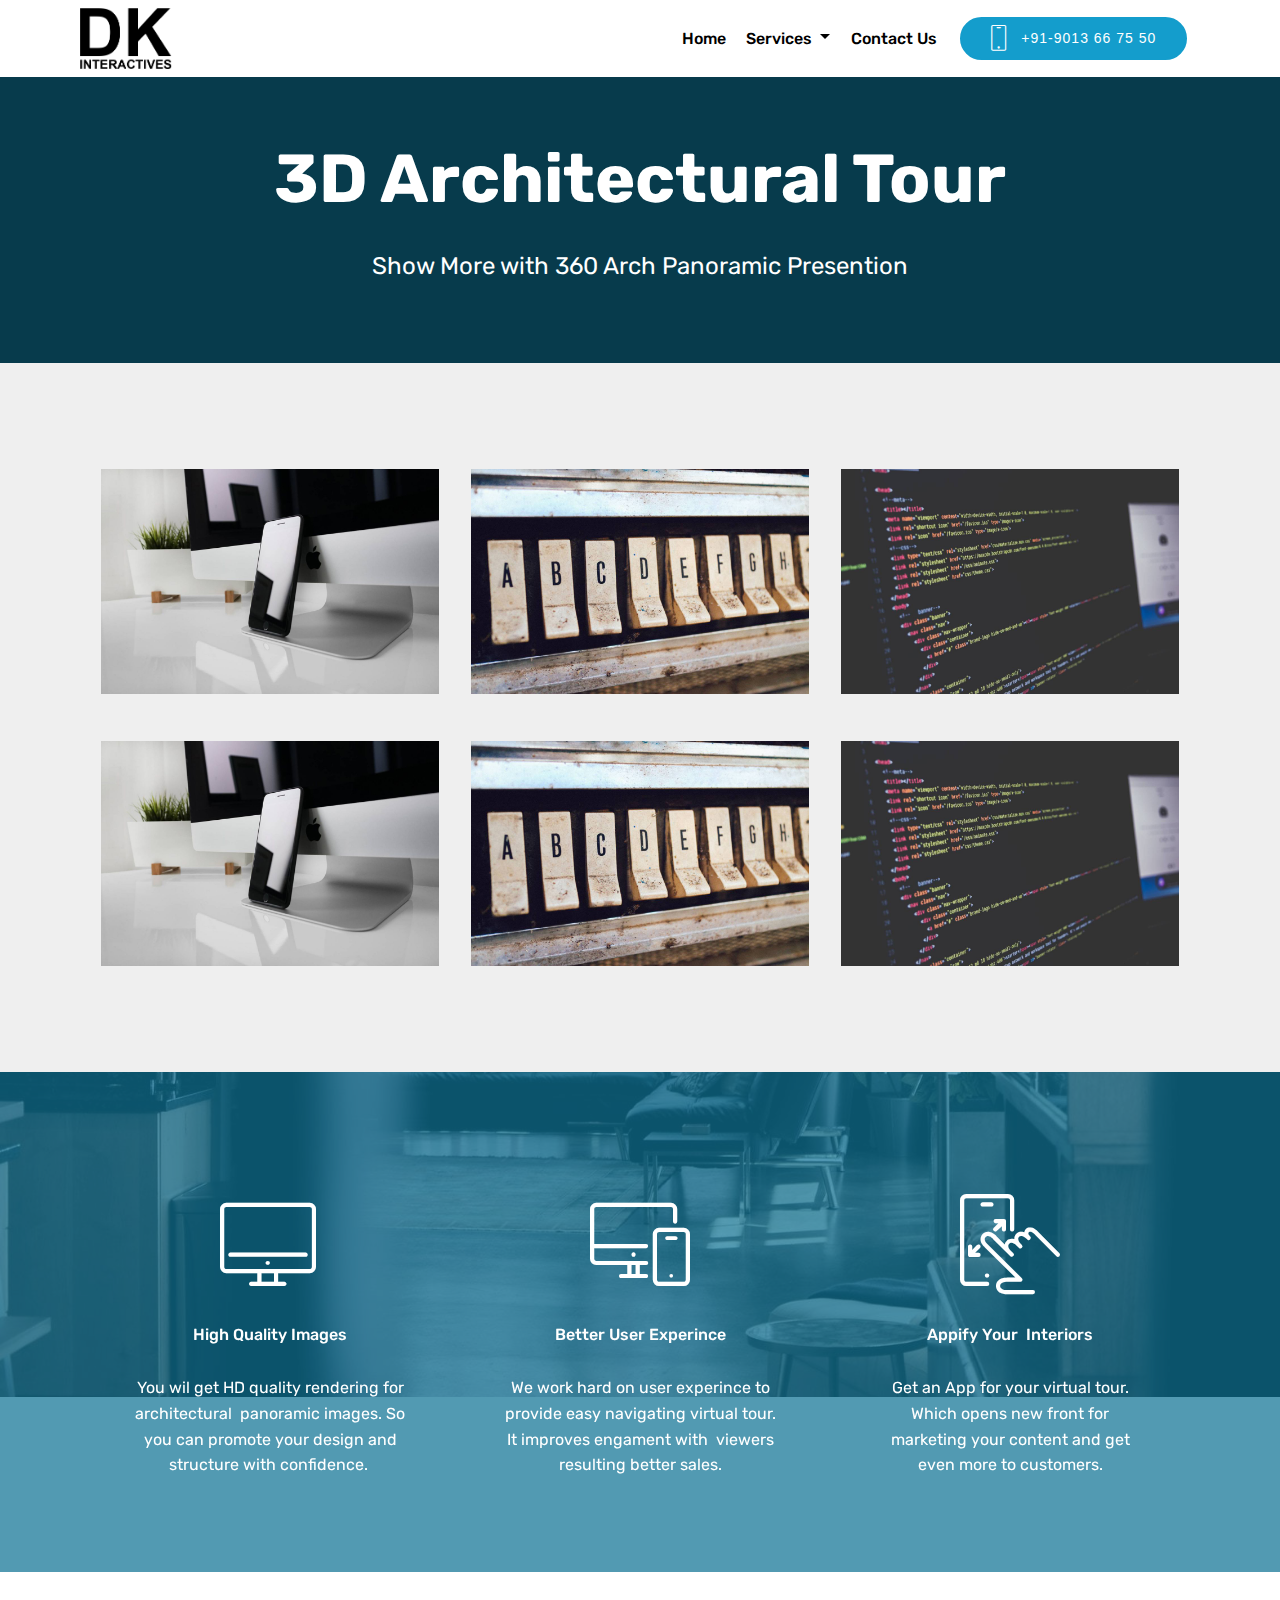
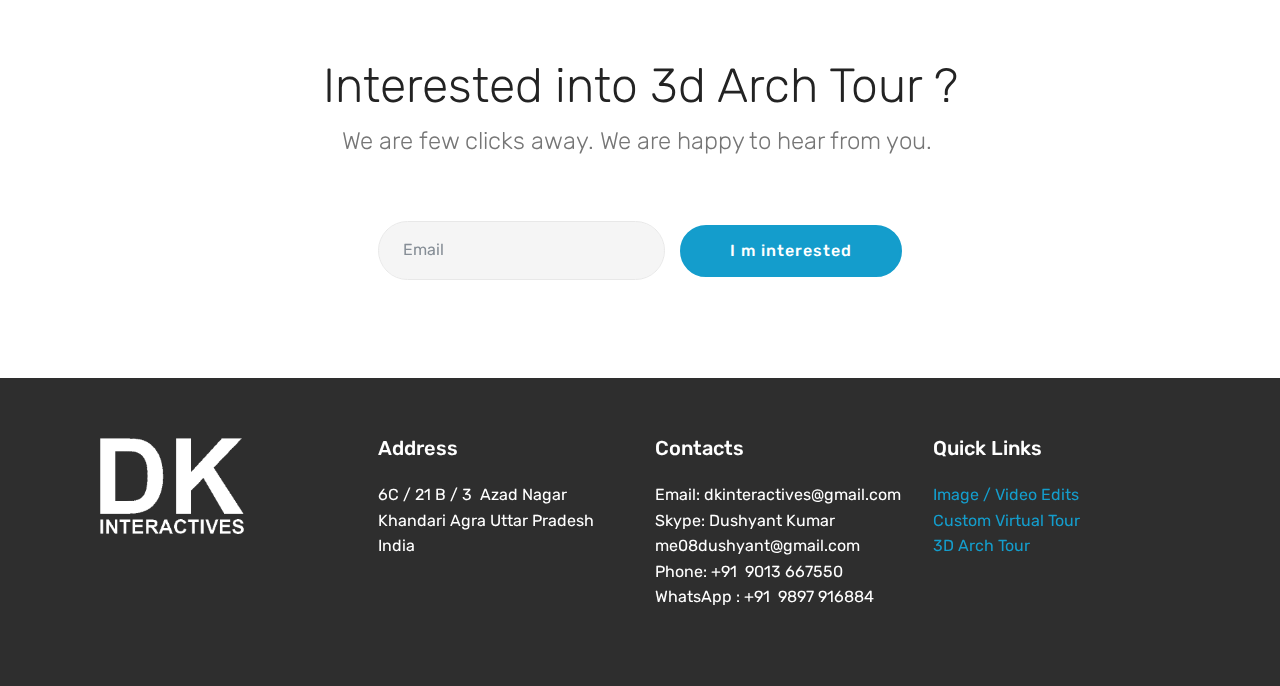
==== page1.html @ ec7614f8 "404" ====
<!DOCTYPE html>
<html >
<head>
  <!-- Site made with Mobirise Website Builder v4.5.1, https://mobirise.com -->
  <meta charset="UTF-8">
  <meta http-equiv="X-UA-Compatible" content="IE=edge">
  <meta name="generator" content="Mobirise v4.5.1, mobirise.com">
  <meta name="viewport" content="width=device-width, initial-scale=1, minimum-scale=1">
  <meta name="description" content="Web Builder Description">
  <title>3d Virtual Tour</title>
  <link rel="stylesheet" href="assets/web/assets/mobirise-icons/mobirise-icons.css">
  <link rel="stylesheet" href="assets/tether/tether.min.css">
  <link rel="stylesheet" href="assets/bootstrap/css/bootstrap.min.css">
  <link rel="stylesheet" href="assets/bootstrap/css/bootstrap-grid.min.css">
  <link rel="stylesheet" href="assets/bootstrap/css/bootstrap-reboot.min.css">
  <link rel="stylesheet" href="assets/socicon/css/styles.css">
  <link rel="stylesheet" href="assets/dropdown/css/style.css">
  <link rel="stylesheet" href="assets/theme/css/style.css">
  <link rel="stylesheet" href="assets/mobirise/css/mbr-additional.css" type="text/css">
  
  
  
</head>
<body>

<!-- Google Analytics -->
<!-- Global site tag (gtag.js) - Google Analytics -->
<script async src="https://www.googletagmanager.com/gtag/js?id=UA-110064697-1"></script>
<script>
  window.dataLayer = window.dataLayer || [];
  function gtag(){dataLayer.push(arguments);}
  gtag('js', new Date());

  gtag('config', 'UA-110064697-1');
</script>

<!-- /Google Analytics -->


<section class="menu cid-qphpADoHOb" once="menu" id="menu2-1a" data-rv-view="748">
    
    

    <nav class="navbar navbar-dropdown align-items-center navbar-fixed-top navbar-toggleable-sm">
        <button class="navbar-toggler navbar-toggler-right" type="button" data-toggle="collapse" data-target="#navbarSupportedContent" aria-controls="navbarSupportedContent" aria-expanded="false" aria-label="Toggle navigation">
            <div class="hamburger">
                <span></span>
                <span></span>
                <span></span>
                <span></span>
            </div>
        </button>
        <div class="menu-logo">
            <div class="navbar-brand">
                <span class="navbar-logo">
                    <a href="http://dkinteractives.com">
                        <img src="assets/images/dk-logo-430x284.png" alt="Mobirise" title="" media-simple="true">
                    </a>
                </span>
                
            </div>
        </div>
        <div class="collapse navbar-collapse" id="navbarSupportedContent">
            <ul class="navbar-nav nav-dropdown display-4" data-app-modern-menu="true"><li class="nav-item dropdown">
                    <a class="nav-link link text-black" href="index.html#header2-d" aria-expanded="false">
                        Home</a>
                </li><li class="nav-item dropdown open"><a class="nav-link link text-black dropdown-toggle" href="index.html#content4-g" aria-expanded="true" data-toggle="dropdown-submenu">
                        Services
                    </a><div class="dropdown-menu"><a class="text-black dropdown-item" href="page2.html" aria-expanded="true">Image/ Video Edits</a><a class="text-black dropdown-item" href="page3.html" aria-expanded="true">360 Custom Tour</a><a class="text-black dropdown-item" href="page1.html" aria-expanded="false">3d Arch Tour</a></div></li>
                <li class="nav-item">
                    <a class="nav-link link text-black" href="index.html#form1-k">
                        Contact Us</a>
                </li></ul>
            <div class="navbar-buttons mbr-section-btn">
                <a class="btn btn-sm btn-primary" href="tel:+1-234-567-8901">
                    <span class="btn-icon mbri-mobile mbr-iconfont mbr-iconfont-btn">
                    </span>
                    +91-9013 66 75 50&nbsp;</a>
            </div>
        </div>
    </nav>
</section>

<section class="engine"><a href="https://mobirise.co/e">web page building software</a></section><section class="cid-qCwxEeZ6vo" id="header2-1b" data-rv-view="750">

    

    

    <div class="container align-center">
        <div class="row justify-content-md-center">
            <div class="mbr-white col-md-10">
                
                <h3 class="mbr-section-subtitle align-center mbr-light pb-3 mbr-fonts-style display-1"><strong>3D Architectural Tour</strong></h3>
                <p class="mbr-text pb-3 mbr-fonts-style display-5">Show More with 360 Arch Panoramic Presention</p>
                
            </div>
        </div>
    </div>
    
</section>

<section class="features3 cid-qCwzfMl7Qp" id="features3-1d" data-rv-view="753">

    

    
    <div class="container">
        <div class="media-container-row">
            <div class="card p-3 col-12 col-md-6 col-lg-4">
                <div class="card-wrapper">
                    <div class="card-img">
                        <a href="http://dkinteractives.com/tour1.html" target="_blank"><img src="assets/images/01.jpg" alt="Mobirise" title="" media-simple="true"></a>
                    </div>
                    <div class="card-box">
                        
                        
                    </div>
                    
                </div>
            </div>

            <div class="card p-3 col-12 col-md-6 col-lg-4">
                <div class="card-wrapper">
                    <div class="card-img">
                        <a href="http://dkinteractives.com/tour2.html" target="_blank"><img src="assets/images/02.jpg" alt="Mobirise" title="" media-simple="true"></a>
                    </div>
                    <div class="card-box">
                        
                        
                    </div>
                    
                </div>
            </div>

            <div class="card p-3 col-12 col-md-6 col-lg-4">
                <div class="card-wrapper">
                    <div class="card-img">
                        <a href="http://dkinteractives.com/tour3.html" target="_blank"><img src="assets/images/0327.jpg" alt="Mobirise" title="" media-simple="true"></a>
                    </div>
                    <div class="card-box">
                        
                        
                    </div>
                    
                </div>
            </div>

            
        </div>
    </div>
</section>

<section class="features3 cid-qCwztkRS4r" id="features3-1f" data-rv-view="756">

    

    
    <div class="container">
        <div class="media-container-row">
            <div class="card p-3 col-12 col-md-6 col-lg-4">
                <div class="card-wrapper">
                    <div class="card-img">
                        <a href="http://dkinteractives.com/tour4.html" target="_blank"><img src="assets/images/01.jpg" alt="Mobirise" title="" media-simple="true"></a>
                    </div>
                    <div class="card-box">
                        
                        
                    </div>
                    
                </div>
            </div>

            <div class="card p-3 col-12 col-md-6 col-lg-4">
                <div class="card-wrapper">
                    <div class="card-img">
                        <a href="http://dkinteractives.com/tour5.html" target="_blank"><img src="assets/images/02.jpg" alt="Mobirise" title="" media-simple="true"></a>
                    </div>
                    <div class="card-box">
                        
                        
                    </div>
                    
                </div>
            </div>

            <div class="card p-3 col-12 col-md-6 col-lg-4">
                <div class="card-wrapper">
                    <div class="card-img">
                        <a href="http://dkinteractives.com/tour6.html" target="_blank"><img src="assets/images/0327.jpg" alt="Mobirise" title="" media-simple="true"></a>
                    </div>
                    <div class="card-box">
                        
                        
                    </div>
                    
                </div>
            </div>

            
        </div>
    </div>
</section>

<section class="features8 cid-qCwzFYrYUI mbr-parallax-background" id="features8-1g" data-rv-view="759">

    

    <div class="mbr-overlay" style="opacity: 0.7; background-color: rgb(15, 118, 153);">
    </div>

    <div class="container">
        <div class="media-container-row">

            <div class="card  col-12 col-md-6 col-lg-4">
                <div class="card-img">
                    <span class="mbri-desktop mbr-iconfont" media-simple="true"></span>
                </div>
                <div class="card-box align-center">
                    <h4 class="card-title mbr-fonts-style display-7">High Quality Images</h4>
                    <p class="mbr-text mbr-fonts-style display-7">You wil get HD quality rendering for architectural &nbsp;panoramic images. So you can promote your design and structure with confidence.&nbsp;</p>
                    
                </div>
            </div>

            <div class="card  col-12 col-md-6 col-lg-4">
                <div class="card-img">
                    <span class="mbr-iconfont mbri-responsive" media-simple="true"></span>
                </div>
                <div class="card-box align-center">
                    <h4 class="card-title mbr-fonts-style display-7">Better User Experince</h4>
                    <p class="mbr-text mbr-fonts-style display-7">We work hard on user experince to provide easy navigating virtual tour. It improves engament with &nbsp;viewers resulting better sales.</p>
                    
                </div>
            </div>

            <div class="card  col-12 col-md-6 col-lg-4">
                <div class="card-img">
                    <span class="mbr-iconfont mbri-touch-swipe" media-simple="true"></span>
                </div>
                <div class="card-box align-center">
                    <h4 class="card-title mbr-fonts-style display-7">Appify Your &nbsp;Interiors</h4>
                    <p class="mbr-text mbr-fonts-style display-7">Get an App for your virtual tour. Which opens new front for marketing your content and get even more to customers.</p>
                    
                </div>
            </div>

            
        </div>
    </div>
</section>

<section class="mbr-section form3 cid-qCwGDGZtNl" id="form3-1l" data-rv-view="762">

    

    

    <div class="container">
        <div class="row justify-content-center">
            <div class="title col-12 col-lg-8">
                <h2 class="align-center pb-2 mbr-fonts-style display-2">Interested into 3d Arch Tour ?</h2>
                <h3 class="mbr-section-subtitle align-center pb-5 mbr-light mbr-fonts-style display-5">We are few clicks away. We are happy to hear from you.&nbsp;</h3>
            </div>
        </div>

        <div class="row py-2 justify-content-center">
            <div class="col-12 col-lg-6  col-md-8 " data-form-type="formoid">
                <div data-form-alert="" hidden="">Thanks for filling out the form!</div>
                <form class="mbr-form" action="https://mobirise.com/" method="post" data-form-title="Mobirise Form"><input type="hidden" data-form-email="true" value="WAizHjSKIYymkQJTTNSaVn0gnOujEHP+M7VRpz2Xf0IGKoTBCwIUGmLpfiWeA6Rusm/RRAD2fWrbVz0febAmiz1e8EPfKp1QFzhKLBYWeqqWW5HrL4PYA9lSGVZTNNCV">
                    <div class="mbr-subscribe input-group">
                        <input class="form-control" type="email" name="email" placeholder="Email" data-form-field="Email" required="" id="email-form3-1l">
                        <span class="input-group-btn"><button href="" type="submit" class="btn btn-primary display-4">I m interested</button></span>
                    </div>
                </form>
            </div>
        </div>
    </div>
</section>

<section class="cid-qCExAuqMmG" id="footer1-26" data-rv-view="765">

    

    

    <div class="container">
        <div class="media-container-row content text-white">
            <div class="col-12 col-md-3">
                <div class="media-wrap">
                    <a href="index.html">
                        <img src="assets/images/dk-logo-white-430x284.png" alt="Mobirise" title="" media-simple="true">
                    </a>
                </div>
            </div>
            <div class="col-12 col-md-3 mbr-fonts-style display-7">
                <h5 class="pb-3">Address</h5>
                <p class="mbr-text">6C / 21 B / 3 &nbsp;Azad Nagar<br>Khandari Agra Uttar Pradesh India</p>
            </div>
            <div class="col-12 col-md-3 mbr-fonts-style display-7">
                <h5 class="pb-3">
                    Contacts
                </h5>
                <p class="mbr-text">
                    Email: dkinteractives@gmail.com<br>Skype: Dushyant Kumar me08dushyant@gmail.com<br>Phone: +91 &nbsp;9013 667550 &nbsp; &nbsp; &nbsp; &nbsp; &nbsp; &nbsp; &nbsp;<br>WhatsApp : +91 &nbsp;9897 916884</p>
            </div>
            <div class="col-12 col-md-3 mbr-fonts-style display-7">
                <h5 class="pb-3">Quick Links
                </h5>
                <p class="mbr-text"><a href="page2.html">Image / Video Edits</a><br><a href="page3.html">Custom Virtual Tour</a><br><a href="page1.html">3D Arch Tour</a></p>
            </div>
        </div>
        
    </div>
</section>


  <script src="assets/web/assets/jquery/jquery.min.js"></script>
  <script src="assets/popper/popper.min.js"></script>
  <script src="assets/tether/tether.min.js"></script>
  <script src="assets/bootstrap/js/bootstrap.min.js"></script>
  <script src="assets/smoothscroll/smooth-scroll.js"></script>
  <script src="assets/touchswipe/jquery.touch-swipe.min.js"></script>
  <script src="assets/parallax/jarallax.min.js"></script>
  <script src="assets/dropdown/js/script.min.js"></script>
  <script src="assets/theme/js/script.js"></script>
  <script src="assets/formoid/formoid.min.js"></script>
  
  
 <div id="scrollToTop" class="scrollToTop mbr-arrow-up"><a style="text-align: center;"><i></i></a></div>
  </body>
</html>
---- assets/web/assets/mobirise-icons/mobirise-icons.css ----
@font-face {
  font-family: 'MobiriseIcons';
  src:  url('mobirise-icons.eot?spat4u');
  src:  url('mobirise-icons.eot?spat4u#iefix') format('embedded-opentype'),
    url('mobirise-icons.ttf?spat4u') format('truetype'),
    url('mobirise-icons.woff?spat4u') format('woff'),
    url('mobirise-icons.svg?spat4u#MobiriseIcons') format('svg');
  font-weight: normal;
  font-style: normal;
}

[class^="mbri-"], [class*=" mbri-"] {
  /* use !important to prevent issues with browser extensions that change fonts */
  font-family: MobiriseIcons !important;
  speak: none;
  font-style: normal;
  font-weight: normal;
  font-variant: normal;
  text-transform: none;
  line-height: 1;

  /* Better Font Rendering =========== */
  -webkit-font-smoothing: antialiased;
  -moz-osx-font-smoothing: grayscale;
}

.mbri-add-submenu:before {
  content: "\e900";
}
.mbri-alert:before {
  content: "\e901";
}
.mbri-align-center:before {
  content: "\e902";
}
.mbri-align-justify:before {
  content: "\e903";
}
.mbri-align-left:before {
  content: "\e904";
}
.mbri-align-right:before {
  content: "\e905";
}
.mbri-android:before {
  content: "\e906";
}
.mbri-apple:before {
  content: "\e907";
}
.mbri-arrow-down:before {
  content: "\e908";
}
.mbri-arrow-next:before {
  content: "\e909";
}
.mbri-arrow-prev:before {
  content: "\e90a";
}
.mbri-arrow-up:before {
  content: "\e90b";
}
.mbri-bold:before {
  content: "\e90c";
}
.mbri-bookmark:before {
  content: "\e90d";
}
.mbri-bootstrap:before {
  content: "\e90e";
}
.mbri-briefcase:before {
  content: "\e90f";
}
.mbri-browse:before {
  content: "\e910";
}
.mbri-bulleted-list:before {
  content: "\e911";
}
.mbri-calendar:before {
  content: "\e912";
}
.mbri-camera:before {
  content: "\e913";
}
.mbri-cart-add:before {
  content: "\e914";
}
.mbri-cart-full:before {
  content: "\e915";
}
.mbri-cash:before {
  content: "\e916";
}
.mbri-change-style:before {
  content: "\e917";
}
.mbri-chat:before {
  content: "\e918";
}
.mbri-clock:before {
  content: "\e919";
}
.mbri-close:before {
  content: "\e91a";
}
.mbri-cloud:before {
  content: "\e91b";
}
.mbri-code:before {
  content: "\e91c";
}
.mbri-contact-form:before {
  content: "\e91d";
}
.mbri-credit-card:before {
  content: "\e91e";
}
.mbri-cursor-click:before {
  content: "\e91f";
}
.mbri-cust-feedback:before {
  content: "\e920";
}
.mbri-database:before {
  content: "\e921";
}
.mbri-delivery:before {
  content: "\e922";
}
.mbri-desktop:before {
  content: "\e923";
}
.mbri-devices:before {
  content: "\e924";
}
.mbri-down:before {
  content: "\e925";
}
.mbri-download:before {
  content: "\e989";
}
.mbri-drag-n-drop:before {
  content: "\e927";
}
.mbri-drag-n-drop2:before {
  content: "\e928";
}
.mbri-edit:before {
  content: "\e929";
}
.mbri-edit2:before {
  content: "\e92a";
}
.mbri-error:before {
  content: "\e92b";
}
.mbri-extension:before {
  content: "\e92c";
}
.mbri-features:before {
  content: "\e92d";
}
.mbri-file:before {
  content: "\e92e";
}
.mbri-flag:before {
  content: "\e92f";
}
.mbri-folder:before {
  content: "\e930";
}
.mbri-gift:before {
  content: "\e931";
}
.mbri-github:before {
  content: "\e932";
}
.mbri-globe:before {
  content: "\e933";
}
.mbri-globe-2:before {
  content: "\e934";
}
.mbri-growing-chart:before {
  content: "\e935";
}
.mbri-hearth:before {
  content: "\e936";
}
.mbri-help:before {
  content: "\e937";
}
.mbri-home:before {
  content: "\e938";
}
.mbri-hot-cup:before {
  content: "\e939";
}
.mbri-idea:before {
  content: "\e93a";
}
.mbri-image-gallery:before {
  content: "\e93b";
}
.mbri-image-slider:before {
  content: "\e93c";
}
.mbri-info:before {
  content: "\e93d";
}
.mbri-italic:before {
  content: "\e93e";
}
.mbri-key:before {
  content: "\e93f";
}
.mbri-laptop:before {
  content: "\e940";
}
.mbri-layers:before {
  content: "\e941";
}
.mbri-left-right:before {
  content: "\e942";
}
.mbri-left:before {
  content: "\e943";
}
.mbri-letter:before {
  content: "\e944";
}
.mbri-like:before {
  content: "\e945";
}
.mbri-link:before {
  content: "\e946";
}
.mbri-lock:before {
  content: "\e947";
}
.mbri-login:before {
  content: "\e948";
}
.mbri-logout:before {
  content: "\e949";
}
.mbri-magic-stick:before {
  content: "\e94a";
}
.mbri-map-pin:before {
  content: "\e94b";
}
.mbri-menu:before {
  content: "\e94c";
}
.mbri-mobile:before {
  content: "\e94d";
}
.mbri-mobile2:before {
  content: "\e94e";
}
.mbri-mobirise:before {
  content: "\e94f";
}
.mbri-more-horizontal:before {
  content: "\e950";
}
.mbri-more-vertical:before {
  content: "\e951";
}
.mbri-music:before {
  content: "\e952";
}
.mbri-new-file:before {
  content: "\e953";
}
.mbri-numbered-list:before {
  content: "\e954";
}
.mbri-opened-folder:before {
  content: "\e955";
}
.mbri-pages:before {
  content: "\e956";
}
.mbri-paper-plane:before {
  content: "\e957";
}
.mbri-paperclip:before {
  content: "\e958";
}
.mbri-photo:before {
  content: "\e959";
}
.mbri-photos:before {
  content: "\e95a";
}
.mbri-pin:before {
  content: "\e95b";
}
.mbri-play:before {
  content: "\e95c";
}
.mbri-plus:before {
  content: "\e95d";
}
.mbri-preview:before {
  content: "\e95e";
}
.mbri-print:before {
  content: "\e95f";
}
.mbri-protect:before {
  content: "\e960";
}
.mbri-question:before {
  content: "\e961";
}
.mbri-quote-left:before {
  content: "\e962";
}
.mbri-quote-right:before {
  content: "\e963";
}
.mbri-refresh:before {
  content: "\e964";
}
.mbri-responsive:before {
  content: "\e965";
}
.mbri-right:before {
  content: "\e966";
}
.mbri-rocket:before {
  content: "\e967";
}
.mbri-sad-face:before {
  content: "\e968";
}
.mbri-sale:before {
  content: "\e969";
}
.mbri-save:before {
  content: "\e96a";
}
.mbri-search:before {
  content: "\e96b";
}
.mbri-setting:before {
  content: "\e96c";
}
.mbri-setting2:before {
  content: "\e96d";
}
.mbri-setting3:before {
  content: "\e96e";
}
.mbri-share:before {
  content: "\e96f";
}
.mbri-shopping-bag:before {
  content: "\e970";
}
.mbri-shopping-basket:before {
  content: "\e971";
}
.mbri-shopping-cart:before {
  content: "\e972";
}
.mbri-sites:before {
  content: "\e973";
}
.mbri-smile-face:before {
  content: "\e974";
}
.mbri-speed:before {
  content: "\e975";
}
.mbri-star:before {
  content: "\e976";
}
.mbri-success:before {
  content: "\e977";
}
.mbri-sun:before {
  content: "\e978";
}
.mbri-sun2:before {
  content: "\e979";
}
.mbri-tablet:before {
  content: "\e97a";
}
.mbri-tablet-vertical:before {
  content: "\e97b";
}
.mbri-target:before {
  content: "\e97c";
}
.mbri-timer:before {
  content: "\e97d";
}
.mbri-to-ftp:before {
  content: "\e97e";
}
.mbri-to-local-drive:before {
  content: "\e97f";
}
.mbri-touch-swipe:before {
  content: "\e980";
}
.mbri-touch:before {
  content: "\e981";
}
.mbri-trash:before {
  content: "\e982";
}
.mbri-underline:before {
  content: "\e983";
}
.mbri-unlink:before {
  content: "\e984";
}
.mbri-unlock:before {
  content: "\e985";
}
.mbri-up-down:before {
  content: "\e986";
}
.mbri-up:before {
  content: "\e987";
}
.mbri-update:before {
  content: "\e988";
}
.mbri-upload:before {
 content: "\e926"; 
}
.mbri-user:before {
  content: "\e98a";
}
.mbri-user2:before {
  content: "\e98b";
}
.mbri-users:before {
  content: "\e98c";
}
.mbri-video:before {
  content: "\e98d";
}
.mbri-video-play:before {
  content: "\e98e";
}
.mbri-watch:before {
  content: "\e98f";
}
.mbri-website-theme:before {
  content: "\e990";
}
.mbri-wifi:before {
  content: "\e991";
}
.mbri-windows:before {
  content: "\e992";
}
.mbri-zoom-out:before {
  content: "\e993";
}
.mbri-redo:before {
  content: "\e994";
}
.mbri-undo:before {
  content: "\e995";
}
---- assets/socicon/css/styles.css ----
@charset "UTF-8";

@font-face {
  font-family: "socicon";
  src:url("../fonts/socicon.eot");
  src:url("../fonts/socicon.eot?#iefix") format("embedded-opentype"),
    url("../fonts/socicon.woff") format("woff"),
    url("../fonts/socicon.ttf") format("truetype"),
    url("../fonts/socicon.svg#socicon") format("svg");
  font-weight: normal;
  font-style: normal;

}

[data-icon]:before {
  font-family: "socicon" !important;
  content: attr(data-icon);
  font-style: normal !important;
  font-weight: normal !important;
  font-variant: normal !important;
  text-transform: none !important;
  speak: none;
  line-height: 1;
  -webkit-font-smoothing: antialiased;
  -moz-osx-font-smoothing: grayscale;
}

[class^="socicon-"]:before,
[class*=" socicon-"]:before {
  font-family: "socicon" !important;
  font-style: normal !important;
  font-weight: normal !important;
  font-variant: normal !important;
  text-transform: none !important;
  speak: none;
  line-height: 1;
  -webkit-font-smoothing: antialiased;
  -moz-osx-font-smoothing: grayscale;
}

.socicon-modelmayhem:before {
  content: "\e000";
}
.socicon-mixcloud:before {
  content: "\e001";
}
.socicon-drupal:before {
  content: "\e002";
}
.socicon-swarm:before {
  content: "\e003";
}
.socicon-istock:before {
  content: "\e004";
}
.socicon-yammer:before {
  content: "\e005";
}
.socicon-ello:before {
  content: "\e006";
}
.socicon-stackoverflow:before {
  content: "\e007";
}
.socicon-persona:before {
  content: "\e008";
}
.socicon-triplej:before {
  content: "\e009";
}
.socicon-houzz:before {
  content: "\e00a";
}
.socicon-rss:before {
  content: "\e00b";
}
.socicon-paypal:before {
  content: "\e00c";
}
.socicon-odnoklassniki:before {
  content: "\e00d";
}
.socicon-airbnb:before {
  content: "\e00e";
}
.socicon-periscope:before {
  content: "\e00f";
}
.socicon-outlook:before {
  content: "\e010";
}
.socicon-coderwall:before {
  content: "\e011";
}
.socicon-tripadvisor:before {
  content: "\e012";
}
.socicon-appnet:before {
  content: "\e013";
}
.socicon-goodreads:before {
  content: "\e014";
}
.socicon-tripit:before {
  content: "\e015";
}
.socicon-lanyrd:before {
  content: "\e016";
}
.socicon-slideshare:before {
  content: "\e017";
}
.socicon-buffer:before {
  content: "\e018";
}
.socicon-disqus:before {
  content: "\e019";
}
.socicon-vkontakte:before {
  content: "\e01a";
}
.socicon-whatsapp:before {
  content: "\e01b";
}
.socicon-patreon:before {
  content: "\e01c";
}
.socicon-storehouse:before {
  content: "\e01d";
}
.socicon-pocket:before {
  content: "\e01e";
}
.socicon-mail:before {
  content: "\e01f";
}
.socicon-blogger:before {
  content: "\e020";
}
.socicon-technorati:before {
  content: "\e021";
}
.socicon-reddit:before {
  content: "\e022";
}
.socicon-dribbble:before {
  content: "\e023";
}
.socicon-stumbleupon:before {
  content: "\e024";
}
.socicon-digg:before {
  content: "\e025";
}
.socicon-envato:before {
  content: "\e026";
}
.socicon-behance:before {
  content: "\e027";
}
.socicon-delicious:before {
  content: "\e028";
}
.socicon-deviantart:before {
  content: "\e029";
}
.socicon-forrst:before {
  content: "\e02a";
}
.socicon-play:before {
  content: "\e02b";
}
.socicon-zerply:before {
  content: "\e02c";
}
.socicon-wikipedia:before {
  content: "\e02d";
}
.socicon-apple:before {
  content: "\e02e";
}
.socicon-flattr:before {
  content: "\e02f";
}
.socicon-github:before {
  content: "\e030";
}
.socicon-renren:before {
  content: "\e031";
}
.socicon-friendfeed:before {
  content: "\e032";
}
.socicon-newsvine:before {
  content: "\e033";
}
.socicon-identica:before {
  content: "\e034";
}
.socicon-bebo:before {
  content: "\e035";
}
.socicon-zynga:before {
  content: "\e036";
}
.socicon-steam:before {
  content: "\e037";
}
.socicon-xbox:before {
  content: "\e038";
}
.socicon-windows:before {
  content: "\e039";
}
.socicon-qq:before {
  content: "\e03a";
}
.socicon-douban:before {
  content: "\e03b";
}
.socicon-meetup:before {
  content: "\e03c";
}
.socicon-playstation:before {
  content: "\e03d";
}
.socicon-android:before {
  content: "\e03e";
}
.socicon-snapchat:before {
  content: "\e03f";
}
.socicon-twitter:before {
  content: "\e040";
}
.socicon-facebook:before {
  content: "\e041";
}
.socicon-googleplus:before {
  content: "\e042";
}
.socicon-pinterest:before {
  content: "\e043";
}
.socicon-foursquare:before {
  content: "\e044";
}
.socicon-yahoo:before {
  content: "\e045";
}
.socicon-skype:before {
  content: "\e046";
}
.socicon-yelp:before {
  content: "\e047";
}
.socicon-feedburner:before {
  content: "\e048";
}
.socicon-linkedin:before {
  content: "\e049";
}
.socicon-viadeo:before {
  content: "\e04a";
}
.socicon-xing:before {
  content: "\e04b";
}
.socicon-myspace:before {
  content: "\e04c";
}
.socicon-soundcloud:before {
  content: "\e04d";
}
.socicon-spotify:before {
  content: "\e04e";
}
.socicon-grooveshark:before {
  content: "\e04f";
}
.socicon-lastfm:before {
  content: "\e050";
}
.socicon-youtube:before {
  content: "\e051";
}
.socicon-vimeo:before {
  content: "\e052";
}
.socicon-dailymotion:before {
  content: "\e053";
}
.socicon-vine:before {
  content: "\e054";
}
.socicon-flickr:before {
  content: "\e055";
}
.socicon-500px:before {
  content: "\e056";
}
.socicon-wordpress:before {
  content: "\e058";
}
.socicon-tumblr:before {
  content: "\e059";
}
.socicon-twitch:before {
  content: "\e05a";
}
.socicon-8tracks:before {
  content: "\e05b";
}
.socicon-amazon:before {
  content: "\e05c";
}
.socicon-icq:before {
  content: "\e05d";
}
.socicon-smugmug:before {
  content: "\e05e";
}
.socicon-ravelry:before {
  content: "\e05f";
}
.socicon-weibo:before {
  content: "\e060";
}
.socicon-baidu:before {
  content: "\e061";
}
.socicon-angellist:before {
  content: "\e062";
}
.socicon-ebay:before {
  content: "\e063";
}
.socicon-imdb:before {
  content: "\e064";
}
.socicon-stayfriends:before {
  content: "\e065";
}
.socicon-residentadvisor:before {
  content: "\e066";
}
.socicon-google:before {
  content: "\e067";
}
.socicon-yandex:before {
  content: "\e068";
}
.socicon-sharethis:before {
  content: "\e069";
}
.socicon-bandcamp:before {
  content: "\e06a";
}
.socicon-itunes:before {
  content: "\e06b";
}
.socicon-deezer:before {
  content: "\e06c";
}
.socicon-telegram:before {
  content: "\e06e";
}
.socicon-openid:before {
  content: "\e06f";
}
.socicon-amplement:before {
  content: "\e070";
}
.socicon-viber:before {
  content: "\e071";
}
.socicon-zomato:before {
  content: "\e072";
}
.socicon-draugiem:before {
  content: "\e074";
}
.socicon-endomodo:before {
  content: "\e075";
}
.socicon-filmweb:before {
  content: "\e076";
}
.socicon-stackexchange:before {
  content: "\e077";
}
.socicon-wykop:before {
  content: "\e078";
}
.socicon-teamspeak:before {
  content: "\e079";
}
.socicon-teamviewer:before {
  content: "\e07a";
}
.socicon-ventrilo:before {
  content: "\e07b";
}
.socicon-younow:before {
  content: "\e07c";
}
.socicon-raidcall:before {
  content: "\e07d";
}
.socicon-mumble:before {
  content: "\e07e";
}
.socicon-medium:before {
  content: "\e06d";
}
.socicon-bebee:before {
  content: "\e07f";
}
.socicon-hitbox:before {
  content: "\e080";
}
.socicon-reverbnation:before {
  content: "\e081";
}
.socicon-formulr:before {
  content: "\e082";
}
.socicon-instagram:before {
  content: "\e057";
}
.socicon-battlenet:before {
  content: "\e083";
}
.socicon-chrome:before {
  content: "\e084";
}
.socicon-discord:before {
  content: "\e086";
}
.socicon-issuu:before {
  content: "\e087";
}
.socicon-macos:before {
  content: "\e088";
}
.socicon-firefox:before {
  content: "\e089";
}
.socicon-opera:before {
  content: "\e08d";
}
.socicon-keybase:before {
  content: "\e090";
}
.socicon-alliance:before {
  content: "\e091";
}
.socicon-livejournal:before {
  content: "\e092";
}
.socicon-googlephotos:before {
  content: "\e093";
}
.socicon-horde:before {
  content: "\e094";
}
.socicon-etsy:before {
  content: "\e095";
}
.socicon-zapier:before {
  content: "\e096";
}
.socicon-google-scholar:before {
  content: "\e097";
}
.socicon-researchgate:before {
  content: "\e098";
}
.socicon-wechat:before {
  content: "\e099";
}
.socicon-strava:before {
  content: "\e09a";
}
.socicon-line:before {
  content: "\e09b";
}
.socicon-lyft:before {
  content: "\e09c";
}
.socicon-uber:before {
  content: "\e09d";
}
.socicon-songkick:before {
  content: "\e09e";
}
.socicon-viewbug:before {
  content: "\e09f";
}
.socicon-googlegroups:before {
  content: "\e0a0";
}
.socicon-quora:before {
  content: "\e073";
}
.socicon-diablo:before {
  content: "\e085";
}
.socicon-blizzard:before {
  content: "\e0a1";
}
.socicon-hearthstone:before {
  content: "\e08b";
}
.socicon-heroes:before {
  content: "\e08a";
}
.socicon-overwatch:before {
  content: "\e08c";
}
.socicon-warcraft:before {
  content: "\e08e";
}
.socicon-starcraft:before {
  content: "\e08f";
}
.socicon-beam:before {
  content: "\e0a2";
}
.socicon-curse:before {
  content: "\e0a3";
}
.socicon-player:before {
  content: "\e0a4";
}
.socicon-streamjar:before {
  content: "\e0a5";
}
.socicon-nintendo:before {
  content: "\e0a6";
}
.socicon-hellocoton:before {
  content: "\e0a7";
}
---- assets/dropdown/css/style.css ----
.navbar-dropdown {
  left: 0;
  padding: 0;
  position: absolute;
  right: 0;
  top: 0;
  transition: all 0.45s ease;
  z-index: 1030;
  background: #282828; }
  .navbar-dropdown .navbar-logo {
    margin-right: 0.8rem;
    transition: margin 0.3s ease-in-out;
    vertical-align: middle; }
    .navbar-dropdown .navbar-logo img {
      height: 3.125rem;
      transition: all 0.3s ease-in-out; }
    .navbar-dropdown .navbar-logo.mbr-iconfont {
      font-size: 3.125rem;
      line-height: 3.125rem; }
  .navbar-dropdown .navbar-caption {
    font-weight: 700;
    white-space: normal;
    vertical-align: -4px;
    line-height: 3.125rem !important; }
    .navbar-dropdown .navbar-caption, .navbar-dropdown .navbar-caption:hover {
      color: inherit;
      text-decoration: none; }
  .navbar-dropdown .mbr-iconfont + .navbar-caption {
    vertical-align: -1px; }
  .navbar-dropdown.navbar-fixed-top {
    position: fixed; }
  .navbar-dropdown .navbar-brand span {
    vertical-align: -4px; }
  .navbar-dropdown.bg-color.transparent {
    background: none; }
  .navbar-dropdown.navbar-short .navbar-brand {
    padding: 0.625rem 0; }
    .navbar-dropdown.navbar-short .navbar-brand span {
      vertical-align: -1px; }
  .navbar-dropdown.navbar-short .navbar-caption {
    line-height: 2.375rem !important;
    vertical-align: -2px; }
  .navbar-dropdown.navbar-short .navbar-logo {
    margin-right: 0.5rem; }
    .navbar-dropdown.navbar-short .navbar-logo img {
      height: 2.375rem; }
    .navbar-dropdown.navbar-short .navbar-logo.mbr-iconfont {
      font-size: 2.375rem;
      line-height: 2.375rem; }
  .navbar-dropdown.navbar-short .mbr-table-cell {
    height: 3.625rem; }
  .navbar-dropdown .navbar-close {
    left: 0.6875rem;
    position: fixed;
    top: 0.75rem;
    z-index: 1000; }
  .navbar-dropdown .hamburger-icon {
    content: "";
    display: inline-block;
    vertical-align: middle;
    width: 16px;
    -webkit-box-shadow: 0 -6px 0 1px #282828,0 0 0 1px #282828,0 6px 0 1px #282828;
    -moz-box-shadow: 0 -6px 0 1px #282828,0 0 0 1px #282828,0 6px 0 1px #282828;
    box-shadow: 0 -6px 0 1px #282828,0 0 0 1px #282828,0 6px 0 1px #282828; }

.dropdown-menu .dropdown-toggle[data-toggle="dropdown-submenu"]::after {
  border-bottom: 0.35em solid transparent;
  border-left: 0.35em solid;
  border-right: 0;
  border-top: 0.35em solid transparent;
  margin-left: 0.3rem; }

.dropdown-menu .dropdown-item:focus {
  outline: 0; }

.nav-dropdown {
  font-size: 0.75rem;
  font-weight: 500;
  height: auto !important; }
  .nav-dropdown .nav-btn {
    padding-left: 1rem; }
  .nav-dropdown .link {
    margin: .667em 1.667em;
    font-weight: 500;
    padding: 0;
    transition: color .2s ease-in-out; }
    .nav-dropdown .link.dropdown-toggle {
      margin-right: 2.583em; }
      .nav-dropdown .link.dropdown-toggle::after {
        margin-left: .25rem;
        border-top: 0.35em solid;
        border-right: 0.35em solid transparent;
        border-left: 0.35em solid transparent;
        border-bottom: 0; }
      .nav-dropdown .link.dropdown-toggle[aria-expanded="true"] {
        margin: 0;
        padding: 0.667em 3.263em  0.667em 1.667em; }
  .nav-dropdown .link::after,
  .nav-dropdown .dropdown-item::after {
    color: inherit; }
  .nav-dropdown .btn {
    font-size: 0.75rem;
    font-weight: 700;
    letter-spacing: 0;
    margin-bottom: 0;
    padding-left: 1.25rem;
    padding-right: 1.25rem; }
  .nav-dropdown .dropdown-menu {
    border-radius: 0;
    border: 0;
    left: 0;
    margin: 0;
    padding-bottom: 1.25rem;
    padding-top: 1.25rem;
    position: relative; }
  .nav-dropdown .dropdown-submenu {
    margin-left: 0.125rem;
    top: 0; }
  .nav-dropdown .dropdown-item {
    font-weight: 500;
    line-height: 2;
    padding: 0.3846em 4.615em 0.3846em 1.5385em;
    position: relative;
    transition: color .2s ease-in-out, background-color .2s ease-in-out; }
    .nav-dropdown .dropdown-item::after {
      margin-top: -0.3077em;
      position: absolute;
      right: 1.1538em;
      top: 50%; }
    .nav-dropdown .dropdown-item:focus, .nav-dropdown .dropdown-item:hover {
      background: none; }

@media (max-width: 767px) {
  .nav-dropdown.navbar-toggleable-sm {
    bottom: 0;
    display: none;
    left: 0;
    overflow-x: hidden;
    position: fixed;
    top: 0;
    transform: translateX(-100%);
    -ms-transform: translateX(-100%);
    -webkit-transform: translateX(-100%);
    width: 18.75rem;
    z-index: 999; } }
.nav-dropdown.navbar-toggleable-xl {
  bottom: 0;
  display: none;
  left: 0;
  overflow-x: hidden;
  position: fixed;
  top: 0;
  transform: translateX(-100%);
  -ms-transform: translateX(-100%);
  -webkit-transform: translateX(-100%);
  width: 18.75rem;
  z-index: 999; }

.nav-dropdown-sm {
  display: block !important;
  overflow-x: hidden;
  overflow: auto;
  padding-top: 3.875rem; }
  .nav-dropdown-sm::after {
    content: "";
    display: block;
    height: 3rem;
    width: 100%; }
  .nav-dropdown-sm.collapse.in ~ .navbar-close {
    display: block !important; }
  .nav-dropdown-sm.collapsing, .nav-dropdown-sm.collapse.in {
    transform: translateX(0);
    -ms-transform: translateX(0);
    -webkit-transform: translateX(0);
    transition: all 0.25s ease-out;
    -webkit-transition: all 0.25s ease-out;
    background: #282828; }
  .nav-dropdown-sm.collapsing[aria-expanded="false"] {
    transform: translateX(-100%);
    -ms-transform: translateX(-100%);
    -webkit-transform: translateX(-100%); }
  .nav-dropdown-sm .nav-item {
    display: block;
    margin-left: 0 !important;
    padding-left: 0; }
  .nav-dropdown-sm .link,
  .nav-dropdown-sm .dropdown-item {
    border-top: 1px dotted rgba(255, 255, 255, 0.1);
    font-size: 0.8125rem;
    line-height: 1.6;
    margin: 0 !important;
    padding: 0.875rem 2.4rem 0.875rem 1.5625rem !important;
    position: relative;
    white-space: normal; }
    .nav-dropdown-sm .link:focus, .nav-dropdown-sm .link:hover,
    .nav-dropdown-sm .dropdown-item:focus,
    .nav-dropdown-sm .dropdown-item:hover {
      background: rgba(0, 0, 0, 0.2) !important;
      color: #c0a375; }
  .nav-dropdown-sm .nav-btn {
    position: relative;
    padding: 1.5625rem 1.5625rem 0 1.5625rem; }
    .nav-dropdown-sm .nav-btn::before {
      border-top: 1px dotted rgba(255, 255, 255, 0.1);
      content: "";
      left: 0;
      position: absolute;
      top: 0;
      width: 100%; }
    .nav-dropdown-sm .nav-btn + .nav-btn {
      padding-top: 0.625rem; }
      .nav-dropdown-sm .nav-btn + .nav-btn::before {
        display: none; }
  .nav-dropdown-sm .btn {
    padding: 0.625rem 0; }
  .nav-dropdown-sm .dropdown-toggle[data-toggle="dropdown-submenu"]::after {
    margin-left: .25rem;
    border-top: 0.35em solid;
    border-right: 0.35em solid transparent;
    border-left: 0.35em solid transparent;
    border-bottom: 0; }
  .nav-dropdown-sm .dropdown-toggle[data-toggle="dropdown-submenu"][aria-expanded="true"]::after {
    border-top: 0;
    border-right: 0.35em solid transparent;
    border-left: 0.35em solid transparent;
    border-bottom: 0.35em solid; }
  .nav-dropdown-sm .dropdown-menu {
    margin: 0;
    padding: 0;
    position: relative;
    top: 0;
    left: 0;
    width: 100%;
    border: 0;
    float: none;
    border-radius: 0;
    background: none; }
  .nav-dropdown-sm .dropdown-submenu {
    left: 100%;
    margin-left: 0.125rem;
    margin-top: -1.25rem;
    top: 0; }

.navbar-toggleable-sm .nav-dropdown .dropdown-menu {
  position: absolute; }

.navbar-toggleable-sm .nav-dropdown .dropdown-submenu {
  left: 100%;
  margin-left: 0.125rem;
  margin-top: -1.25rem;
  top: 0; }

.navbar-toggleable-sm.opened .nav-dropdown .dropdown-menu {
  position: relative; }

.navbar-toggleable-sm.opened .nav-dropdown .dropdown-submenu {
  left: 0;
  margin-left: 00rem;
  margin-top: 0rem;
  top: 0; }

.is-builder .nav-dropdown.collapsing {
  transition: none !important; }

/*# sourceMappingURL=style.css.map */
---- assets/theme/css/style.css ----
/*!
 * Mobirise v4 theme (https://mobirise.com/)
 * Copyright 2017 Mobirise
 */
section {
  background-color: #eeeeee; }

section,
.container,
.container-fluid {
  position: relative;
  word-wrap: break-word; }

a.mbr-iconfont:hover {
  text-decoration: none; }

.article .lead p, .article .lead ul, .article .lead ol, .article .lead pre, .article .lead blockquote {
  margin-bottom: 0; }

a {
  font-style: normal;
  font-weight: 400;
  cursor: pointer; }
  a, a:hover {
    text-decoration: none; }

figure {
  margin-bottom: 0; }

body {
  color: #232323; }

h1, h2, h3, h4, h5, h6,
.h1, .h2, .h3, .h4, .h5, .h6,
.display-1, .display-2, .display-3, .display-4 {
  line-height: 1;
  word-break: break-word;
  word-wrap: break-word; }

b, strong {
  font-weight: bold; }

blockquote {
  padding: 10px 0 10px 20px;
  position: relative;
  border-left: 2px solid;
  border-color: #ff3366; }

input:-webkit-autofill, input:-webkit-autofill:hover, input:-webkit-autofill:focus, input:-webkit-autofill:active {
  transition-delay: 9999s;
  transition-property: background-color, color; }

textarea[type="hidden"] {
  display: none; }

body {
  position: relative; }

section {
  background-position: 50% 50%;
  background-repeat: no-repeat;
  background-size: cover; }
  section .mbr-background-video,
  section .mbr-background-video-preview {
    position: absolute;
    bottom: 0;
    left: 0;
    right: 0;
    top: 0; }

.hidden {
  visibility: hidden; }

.mbr-z-index20 {
  z-index: 20; }

/*! Base colors */
.mbr-white {
  color: #ffffff; }

.mbr-black {
  color: #000000; }

.mbr-bg-white {
  background-color: #ffffff; }

.mbr-bg-black {
  background-color: #000000; }

/*! Text-aligns */
.align-left {
  text-align: left; }

.align-center {
  text-align: center; }

.align-right {
  text-align: right; }

@media (max-width: 767px) {
  .align-left, .align-center, .align-right, .mbr-section-btn, .mbr-section-title {
    text-align: center; } }
/*! Font-weight  */
.mbr-light {
  font-weight: 300; }

.mbr-regular {
  font-weight: 400; }

.mbr-semibold {
  font-weight: 500; }

.mbr-bold {
  font-weight: 700; }

/*! Media  */
.media-size-item {
  -webkit-flex: 1 1 auto;
  -moz-flex: 1 1 auto;
  -ms-flex: 1 1 auto;
  -o-flex: 1 1 auto;
  flex: 1 1 auto; }

.media-content {
  -webkit-flex-basis: 100%;
  flex-basis: 100%; }

.media-container-row {
  display: -ms-flexbox;
  display: -webkit-flex;
  display: flex;
  -webkit-flex-direction: row;
  -ms-flex-direction: row;
  flex-direction: row;
  -webkit-flex-wrap: wrap;
  -ms-flex-wrap: wrap;
  flex-wrap: wrap;
  -webkit-justify-content: center;
  -ms-flex-pack: center;
  justify-content: center;
  -webkit-align-content: center;
  -ms-flex-line-pack: center;
  align-content: center;
  -webkit-align-items: start;
  -ms-flex-align: start;
  align-items: start; }
  .media-container-row .media-size-item {
    width: 400px; }

.media-container-column {
  display: -ms-flexbox;
  display: -webkit-flex;
  display: flex;
  -webkit-flex-direction: column;
  -ms-flex-direction: column;
  flex-direction: column;
  -webkit-flex-wrap: wrap;
  -ms-flex-wrap: wrap;
  flex-wrap: wrap;
  -webkit-justify-content: center;
  -ms-flex-pack: center;
  justify-content: center;
  -webkit-align-content: center;
  -ms-flex-line-pack: center;
  align-content: center;
  -webkit-align-items: stretch;
  -ms-flex-align: stretch;
  align-items: stretch; }
  .media-container-column > * {
    width: 100%; }

@media (min-width: 992px) {
  .media-container-row {
    -webkit-flex-wrap: nowrap;
    -ms-flex-wrap: nowrap;
    flex-wrap: nowrap; } }
figure {
  overflow: hidden; }

figure[mbr-media-size] {
  transition: width 0.1s; }

.mbr-figure img, .mbr-figure iframe {
  display: block;
  width: 100%; }

.card {
  background-color: transparent;
  border: none; }

.card-img {
  text-align: center;
  flex-shrink: 0; }

.media {
  max-width: 100%;
  margin: 0 auto; }

.mbr-figure {
  -ms-flex-item-align: center;
  -ms-grid-row-align: center;
  -webkit-align-self: center;
  align-self: center; }

.media-container > div {
  max-width: 100%; }

.mbr-figure img, .card-img img {
  width: 100%; }

@media (max-width: 991px) {
  .media-size-item {
    width: auto !important; }

  .media {
    width: auto; }

  .mbr-figure {
    width: 100% !important; } }
/*! Buttons */
.mbr-section-btn {
  margin-left: -.25rem;
  margin-right: -.25rem;
  font-size: 0; }

nav .mbr-section-btn {
  margin-left: 0rem;
  margin-right: 0rem; }

/*! Btn icon margin */
.btn .mbr-iconfont, .btn.btn-sm .mbr-iconfont {
  cursor: pointer;
  margin-right: 0.5rem; }

.btn.btn-md .mbr-iconfont, .btn.btn-md .mbr-iconfont {
  margin-right: 0.8rem; }

.mbr-regular {
  font-weight: 400; }

.mbr-semibold {
  font-weight: 500; }

.mbr-bold {
  font-weight: 700; }

[type="submit"] {
  -webkit-appearance: none; }

/*! Full-screen */
.mbr-fullscreen .mbr-overlay {
  min-height: 100vh; }

.mbr-fullscreen {
  display: flex;
  display: -webkit-flex;
  display: -moz-flex;
  display: -ms-flex;
  display: -o-flex;
  align-items: center;
  -webkit-align-items: center;
  min-height: 100vh;
  padding-top: 3rem;
  padding-bottom: 3rem; }

/*! Map */
.map {
  height: 25rem;
  position: relative; }
  .map iframe {
    width: 100%;
    height: 100%; }

/* Form */
.form-asterisk {
  font-family: initial;
  position: absolute;
  top: -2px;
  font-weight: normal; }

/*! Scroll to top arrow */
.mbr-arrow-up {
  bottom: 25px;
  right: 90px;
  position: fixed;
  text-align: right;
  z-index: 5000;
  color: #ffffff;
  font-size: 32px;
  transform: rotate(180deg);
  -webkit-transform: rotate(180deg); }

.mbr-arrow-up a {
  background: rgba(0, 0, 0, 0.2);
  border-radius: 3px;
  color: #fff;
  display: inline-block;
  height: 60px;
  width: 60px;
  outline-style: none !important;
  position: relative;
  text-decoration: none;
  transition: all .3s ease-in-out;
  cursor: pointer;
  text-align: center; }
  .mbr-arrow-up a:hover {
    background-color: rgba(0, 0, 0, 0.4); }
  .mbr-arrow-up a i {
    line-height: 60px; }

.mbr-arrow-up-icon {
  display: block;
  color: #fff; }

.mbr-arrow-up-icon::before {
  content: "\203a";
  display: inline-block;
  font-family: serif;
  font-size: 32px;
  line-height: 1;
  font-style: normal;
  position: relative;
  top: 6px;
  left: -4px;
  -webkit-transform: rotate(-90deg);
  transform: rotate(-90deg); }

/*! Arrow Down */
.mbr-arrow {
  position: absolute;
  bottom: 45px;
  left: 50%;
  width: 60px;
  height: 60px;
  cursor: pointer;
  background-color: rgba(80, 80, 80, 0.5);
  border-radius: 50%;
  -webkit-transform: translateX(-50%);
  transform: translateX(-50%); }
  .mbr-arrow > a {
    display: inline-block;
    text-decoration: none;
    outline-style: none;
    -webkit-animation: arrowdown 1.7s ease-in-out infinite;
    animation: arrowdown 1.7s ease-in-out infinite; }
    .mbr-arrow > a > i {
      position: absolute;
      top: -2px;
      left: 15px;
      font-size: 2rem; }

@keyframes arrowdown {
  0% {
    transform: translateY(0px);
    -webkit-transform: translateY(0px); }
  50% {
    transform: translateY(-5px);
    -webkit-transform: translateY(-5px); }
  100% {
    transform: translateY(0px);
    -webkit-transform: translateY(0px); } }
@-webkit-keyframes arrowdown {
  0% {
    transform: translateY(0px);
    -webkit-transform: translateY(0px); }
  50% {
    transform: translateY(-5px);
    -webkit-transform: translateY(-5px); }
  100% {
    transform: translateY(0px);
    -webkit-transform: translateY(0px); } }
@media (max-width: 500px) {
  .mbr-arrow-up {
    left: 50%;
    right: auto;
    transform: translateX(-50%) rotate(180deg);
    -webkit-transform: translateX(-50%) rotate(180deg); } }
/*Gradients animation*/
@keyframes gradient-animation {
  from {
    background-position: 0% 100%;
    animation-timing-function: ease-in-out; }
  to {
    background-position: 100% 0%;
    animation-timing-function: ease-in-out; } }
@-webkit-keyframes gradient-animation {
  from {
    background-position: 0% 100%;
    animation-timing-function: ease-in-out; }
  to {
    background-position: 100% 0%;
    animation-timing-function: ease-in-out; } }
.bg-gradient {
  background-size: 200% 200%;
  animation: gradient-animation 5s infinite alternate;
  -webkit-animation: gradient-animation 5s infinite alternate; }

.menu .navbar-brand {
  display: -webkit-flex; }
  .menu .navbar-brand span {
    display: flex;
    display: -webkit-flex; }
  .menu .navbar-brand .navbar-caption-wrap {
    display: -webkit-flex; }
  .menu .navbar-brand .navbar-logo img {
    display: -webkit-flex; }
@media (min-width: 768px) and (max-width: 991px) {
  .menu .navbar-toggleable-sm .navbar-nav {
    display: -webkit-box;
    display: -webkit-flex;
    display: -ms-flexbox; } }
@media (min-width: 992px) {
  .menu .navbar-nav.nav-dropdown {
    display: -webkit-flex; }
  .menu .navbar-toggleable-sm .navbar-collapse {
    display: -webkit-flex !important; } }

/*# sourceMappingURL=style.css.map */
.engine {
	position: absolute;
	text-indent: -2400px;
	text-align: center;
	padding: 0;
	top: 0;
	left: -2400px;
}
---- assets/mobirise/css/mbr-additional.css ----
@import url(https://fonts.googleapis.com/css?family=Rubik:300,300i,400,400i,500,500i,700,700i,900,900i);





body {
  font-style: normal;
  line-height: 1.5;
}
.mbr-section-title {
  font-style: normal;
  line-height: 1.2;
}
.mbr-section-subtitle {
  line-height: 1.3;
}
.mbr-text {
  font-style: normal;
  line-height: 1.6;
}
.display-1 {
  font-family: 'Rubik', sans-serif;
  font-size: 4.25rem;
}
.display-1 > .mbr-iconfont {
  font-size: 6.8rem;
}
.display-2 {
  font-family: 'Rubik', sans-serif;
  font-size: 3rem;
}
.display-2 > .mbr-iconfont {
  font-size: 4.8rem;
}
.display-4 {
  font-family: 'Rubik', sans-serif;
  font-size: 1rem;
}
.display-4 > .mbr-iconfont {
  font-size: 1.6rem;
}
.display-5 {
  font-family: 'Rubik', sans-serif;
  font-size: 1.5rem;
}
.display-5 > .mbr-iconfont {
  font-size: 2.4rem;
}
.display-7 {
  font-family: 'Rubik', sans-serif;
  font-size: 1rem;
}
.display-7 > .mbr-iconfont {
  font-size: 1.6rem;
}
/* ---- Fluid typography for mobile devices ---- */
/* 1.4 - font scale ratio ( bootstrap == 1.42857 ) */
/* 100vw - current viewport width */
/* (48 - 20)  48 == 48rem == 768px, 20 == 20rem == 320px(minimal supported viewport) */
/* 0.65 - min scale variable, may vary */
@media (max-width: 768px) {
  .display-1 {
    font-size: 3.4rem;
    font-size: calc( 2.1374999999999997rem + (4.25 - 2.1374999999999997) * ((100vw - 20rem) / (48 - 20)));
    line-height: calc( 1.4 * (2.1374999999999997rem + (4.25 - 2.1374999999999997) * ((100vw - 20rem) / (48 - 20))));
  }
  .display-2 {
    font-size: 2.4rem;
    font-size: calc( 1.7rem + (3 - 1.7) * ((100vw - 20rem) / (48 - 20)));
    line-height: calc( 1.4 * (1.7rem + (3 - 1.7) * ((100vw - 20rem) / (48 - 20))));
  }
  .display-4 {
    font-size: 0.8rem;
    font-size: calc( 1rem + (1 - 1) * ((100vw - 20rem) / (48 - 20)));
    line-height: calc( 1.4 * (1rem + (1 - 1) * ((100vw - 20rem) / (48 - 20))));
  }
  .display-5 {
    font-size: 1.2rem;
    font-size: calc( 1.175rem + (1.5 - 1.175) * ((100vw - 20rem) / (48 - 20)));
    line-height: calc( 1.4 * (1.175rem + (1.5 - 1.175) * ((100vw - 20rem) / (48 - 20))));
  }
}
/* Buttons */
.btn {
  font-weight: 500;
  border-width: 2px;
  font-style: normal;
  letter-spacing: 1px;
  margin: .4rem .8rem;
  white-space: normal;
  -webkit-transition: all 0.3s ease-in-out;
  -moz-transition: all 0.3s ease-in-out;
  transition: all 0.3s ease-in-out;
  padding: 1rem 3rem;
  border-radius: 3px;
  display: inline-flex;
  align-items: center;
  justify-content: center;
  word-break: break-word;
}
.btn-sm {
  font-weight: 500;
  letter-spacing: 1px;
  -webkit-transition: all 0.3s ease-in-out;
  -moz-transition: all 0.3s ease-in-out;
  transition: all 0.3s ease-in-out;
  padding: 0.6rem 1.5rem;
  border-radius: 3px;
}
.btn-md {
  font-weight: 500;
  letter-spacing: 1px;
  margin: .4rem .8rem !important;
  -webkit-transition: all 0.3s ease-in-out;
  -moz-transition: all 0.3s ease-in-out;
  transition: all 0.3s ease-in-out;
  padding: 1rem 3rem;
  border-radius: 3px;
}
.btn-lg {
  font-weight: 500;
  letter-spacing: 1px;
  margin: .4rem .8rem !important;
  -webkit-transition: all 0.3s ease-in-out;
  -moz-transition: all 0.3s ease-in-out;
  transition: all 0.3s ease-in-out;
  padding: 1.2rem 3.2rem;
  border-radius: 3px;
}
.bg-primary {
  background-color: #149dcc !important;
}
.bg-success {
  background-color: #f7ed4a !important;
}
.bg-info {
  background-color: #82786e !important;
}
.bg-warning {
  background-color: #879a9f !important;
}
.bg-danger {
  background-color: #b1a374 !important;
}
.btn-primary,
.btn-primary:active {
  background-color: #149dcc;
  border-color: #149dcc;
  color: #ffffff;
}
.btn-primary:hover,
.btn-primary:focus,
.btn-primary.focus,
.btn-primary.active {
  color: #ffffff;
  background-color: #0d6786;
  border-color: #0d6786;
}
.btn-primary.disabled,
.btn-primary:disabled {
  color: #ffffff !important;
  background-color: #0d6786 !important;
  border-color: #0d6786 !important;
}
.btn-secondary,
.btn-secondary:active {
  background-color: #ff3366;
  border-color: #ff3366;
  color: #ffffff;
}
.btn-secondary:hover,
.btn-secondary:focus,
.btn-secondary.focus,
.btn-secondary.active {
  color: #ffffff;
  background-color: #e50039;
  border-color: #e50039;
}
.btn-secondary.disabled,
.btn-secondary:disabled {
  color: #ffffff !important;
  background-color: #e50039 !important;
  border-color: #e50039 !important;
}
.btn-info,
.btn-info:active {
  background-color: #82786e;
  border-color: #82786e;
  color: #ffffff;
}
.btn-info:hover,
.btn-info:focus,
.btn-info.focus,
.btn-info.active {
  color: #ffffff;
  background-color: #59524b;
  border-color: #59524b;
}
.btn-info.disabled,
.btn-info:disabled {
  color: #ffffff !important;
  background-color: #59524b !important;
  border-color: #59524b !important;
}
.btn-success,
.btn-success:active {
  background-color: #f7ed4a;
  border-color: #f7ed4a;
  color: #ffffff;
}
.btn-success:hover,
.btn-success:focus,
.btn-success.focus,
.btn-success.active {
  color: #ffffff;
  background-color: #eadd0a;
  border-color: #eadd0a;
}
.btn-success.disabled,
.btn-success:disabled {
  color: #ffffff !important;
  background-color: #eadd0a !important;
  border-color: #eadd0a !important;
}
.btn-warning,
.btn-warning:active {
  background-color: #879a9f;
  border-color: #879a9f;
  color: #ffffff;
}
.btn-warning:hover,
.btn-warning:focus,
.btn-warning.focus,
.btn-warning.active {
  color: #ffffff;
  background-color: #617479;
  border-color: #617479;
}
.btn-warning.disabled,
.btn-warning:disabled {
  color: #ffffff !important;
  background-color: #617479 !important;
  border-color: #617479 !important;
}
.btn-danger,
.btn-danger:active {
  background-color: #b1a374;
  border-color: #b1a374;
  color: #ffffff;
}
.btn-danger:hover,
.btn-danger:focus,
.btn-danger.focus,
.btn-danger.active {
  color: #ffffff;
  background-color: #8b7d4e;
  border-color: #8b7d4e;
}
.btn-danger.disabled,
.btn-danger:disabled {
  color: #ffffff !important;
  background-color: #8b7d4e !important;
  border-color: #8b7d4e !important;
}
.btn-white {
  color: #333333 !important;
}
.btn-white,
.btn-white:active {
  background-color: #ffffff;
  border-color: #ffffff;
  color: #ffffff;
}
.btn-white:hover,
.btn-white:focus,
.btn-white.focus,
.btn-white.active {
  color: #ffffff;
  background-color: #d4d4d4;
  border-color: #d4d4d4;
}
.btn-white.disabled,
.btn-white:disabled {
  color: #ffffff !important;
  background-color: #d4d4d4 !important;
  border-color: #d4d4d4 !important;
}
.btn-black,
.btn-black:active {
  background-color: #333333;
  border-color: #333333;
  color: #ffffff;
}
.btn-black:hover,
.btn-black:focus,
.btn-black.focus,
.btn-black.active {
  color: #ffffff;
  background-color: #0d0d0d;
  border-color: #0d0d0d;
}
.btn-black.disabled,
.btn-black:disabled {
  color: #ffffff !important;
  background-color: #0d0d0d !important;
  border-color: #0d0d0d !important;
}
.btn-primary-outline,
.btn-primary-outline:active {
  background: none;
  border-color: #0b566f;
  color: #0b566f;
}
.btn-primary-outline:hover,
.btn-primary-outline:focus,
.btn-primary-outline.focus,
.btn-primary-outline.active {
  color: #ffffff;
  background-color: #149dcc;
  border-color: #149dcc;
}
.btn-primary-outline.disabled,
.btn-primary-outline:disabled {
  color: #ffffff !important;
  background-color: #149dcc !important;
  border-color: #149dcc !important;
}
.btn-secondary-outline,
.btn-secondary-outline:active {
  background: none;
  border-color: #cc0033;
  color: #cc0033;
}
.btn-secondary-outline:hover,
.btn-secondary-outline:focus,
.btn-secondary-outline.focus,
.btn-secondary-outline.active {
  color: #ffffff;
  background-color: #ff3366;
  border-color: #ff3366;
}
.btn-secondary-outline.disabled,
.btn-secondary-outline:disabled {
  color: #ffffff !important;
  background-color: #ff3366 !important;
  border-color: #ff3366 !important;
}
.btn-info-outline,
.btn-info-outline:active {
  background: none;
  border-color: #4b453f;
  color: #4b453f;
}
.btn-info-outline:hover,
.btn-info-outline:focus,
.btn-info-outline.focus,
.btn-info-outline.active {
  color: #ffffff;
  background-color: #82786e;
  border-color: #82786e;
}
.btn-info-outline.disabled,
.btn-info-outline:disabled {
  color: #ffffff !important;
  background-color: #82786e !important;
  border-color: #82786e !important;
}
.btn-success-outline,
.btn-success-outline:active {
  background: none;
  border-color: #d2c609;
  color: #d2c609;
}
.btn-success-outline:hover,
.btn-success-outline:focus,
.btn-success-outline.focus,
.btn-success-outline.active {
  color: #ffffff;
  background-color: #f7ed4a;
  border-color: #f7ed4a;
}
.btn-success-outline.disabled,
.btn-success-outline:disabled {
  color: #ffffff !important;
  background-color: #f7ed4a !important;
  border-color: #f7ed4a !important;
}
.btn-warning-outline,
.btn-warning-outline:active {
  background: none;
  border-color: #55666b;
  color: #55666b;
}
.btn-warning-outline:hover,
.btn-warning-outline:focus,
.btn-warning-outline.focus,
.btn-warning-outline.active {
  color: #ffffff;
  background-color: #879a9f;
  border-color: #879a9f;
}
.btn-warning-outline.disabled,
.btn-warning-outline:disabled {
  color: #ffffff !important;
  background-color: #879a9f !important;
  border-color: #879a9f !important;
}
.btn-danger-outline,
.btn-danger-outline:active {
  background: none;
  border-color: #7a6e45;
  color: #7a6e45;
}
.btn-danger-outline:hover,
.btn-danger-outline:focus,
.btn-danger-outline.focus,
.btn-danger-outline.active {
  color: #ffffff;
  background-color: #b1a374;
  border-color: #b1a374;
}
.btn-danger-outline.disabled,
.btn-danger-outline:disabled {
  color: #ffffff !important;
  background-color: #b1a374 !important;
  border-color: #b1a374 !important;
}
.btn-black-outline,
.btn-black-outline:active {
  background: none;
  border-color: #000000;
  color: #000000;
}
.btn-black-outline:hover,
.btn-black-outline:focus,
.btn-black-outline.focus,
.btn-black-outline.active {
  color: #ffffff;
  background-color: #333333;
  border-color: #333333;
}
.btn-black-outline.disabled,
.btn-black-outline:disabled {
  color: #ffffff !important;
  background-color: #333333 !important;
  border-color: #333333 !important;
}
.btn-white-outline,
.btn-white-outline:active,
.btn-white-outline.active {
  background: none;
  border-color: #ffffff;
  color: #ffffff;
}
.btn-white-outline:hover,
.btn-white-outline:focus,
.btn-white-outline.focus {
  color: #333333;
  background-color: #ffffff;
  border-color: #ffffff;
}
.text-primary {
  color: #149dcc !important;
}
.text-secondary {
  color: #ff3366 !important;
}
.text-success {
  color: #f7ed4a !important;
}
.text-info {
  color: #82786e !important;
}
.text-warning {
  color: #879a9f !important;
}
.text-danger {
  color: #b1a374 !important;
}
.text-white {
  color: #ffffff !important;
}
.text-black {
  color: #000000 !important;
}
a.text-primary:hover,
a.text-primary:focus {
  color: #0b566f !important;
}
a.text-secondary:hover,
a.text-secondary:focus {
  color: #cc0033 !important;
}
a.text-success:hover,
a.text-success:focus {
  color: #d2c609 !important;
}
a.text-info:hover,
a.text-info:focus {
  color: #4b453f !important;
}
a.text-warning:hover,
a.text-warning:focus {
  color: #55666b !important;
}
a.text-danger:hover,
a.text-danger:focus {
  color: #7a6e45 !important;
}
a.text-white:hover,
a.text-white:focus {
  color: #b3b3b3 !important;
}
a.text-black:hover,
a.text-black:focus {
  color: #4d4d4d !important;
}
.alert-success {
  background-color: #70c770;
}
.alert-info {
  background-color: #82786e;
}
.alert-warning {
  background-color: #879a9f;
}
.alert-danger {
  background-color: #b1a374;
}
.mbr-section-btn a.btn:not(.btn-form) {
  border-radius: 100px;
}
.mbr-section-btn a.btn:not(.btn-form):hover {
  box-shadow: 0 10px 40px 0 rgba(0, 0, 0, 0.2);
}
.mbr-gallery-filter li a {
  border-radius: 100px !important;
}
.mbr-gallery-filter li.active .btn {
  background-color: #149dcc;
  border-color: #149dcc;
  color: #ffffff;
}
.mbr-gallery-filter li.active .btn:focus {
  box-shadow: none;
}
.nav-tabs .nav-link {
  border-radius: 100px !important;
}
.btn-form {
  border-radius: 0;
}
.btn-form:hover {
  cursor: pointer;
}
a,
a:hover {
  color: #149dcc;
}
.mbr-plan-header.bg-primary .mbr-plan-subtitle,
.mbr-plan-header.bg-primary .mbr-plan-price-desc {
  color: #b4e6f8;
}
.mbr-plan-header.bg-success .mbr-plan-subtitle,
.mbr-plan-header.bg-success .mbr-plan-price-desc {
  color: #ffffff;
}
.mbr-plan-header.bg-info .mbr-plan-subtitle,
.mbr-plan-header.bg-info .mbr-plan-price-desc {
  color: #beb8b2;
}
.mbr-plan-header.bg-warning .mbr-plan-subtitle,
.mbr-plan-header.bg-warning .mbr-plan-price-desc {
  color: #ced6d8;
}
.mbr-plan-header.bg-danger .mbr-plan-subtitle,
.mbr-plan-header.bg-danger .mbr-plan-price-desc {
  color: #dfd9c6;
}
/* Scroll to top button*/
#scrollToTop a {
  border-radius: 100px;
}
#scrollToTop a i:before {
  content: '';
  position: absolute;
  height: 40%;
  top: 25%;
  background: #fff;
  width: 2px;
  left: calc(50% - 1px);
}
#scrollToTop a i:after {
  content: '';
  position: absolute;
  display: block;
  border-top: 2px solid #fff;
  border-right: 2px solid #fff;
  width: 40%;
  height: 40%;
  left: 30%;
  bottom: 30%;
  transform: rotate(135deg);
}
/* Others*/
.note-check a[data-value=Rubik] {
  font-style: normal;
}
.mbr-arrow a {
  color: #ffffff;
}
@media (max-width: 767px) {
  .mbr-arrow {
    display: none;
  }
}
.form-control-label {
  position: relative;
  cursor: pointer;
  margin-bottom: .357em;
  padding: 0;
}
.alert {
  color: #ffffff;
  border-radius: 0;
  border: 0;
  font-size: .875rem;
  line-height: 1.5;
  margin-bottom: 1.875rem;
  padding: 1.25rem;
  position: relative;
}
.alert.alert-form::after {
  background-color: inherit;
  bottom: -7px;
  content: "";
  display: block;
  height: 14px;
  left: 50%;
  margin-left: -7px;
  position: absolute;
  transform: rotate(45deg);
  width: 14px;
}
.form-control {
  background-color: #f5f5f5;
  box-shadow: none;
  color: #565656;
  font-family: 'Rubik', sans-serif;
  font-size: 1rem;
  line-height: 1.43;
  min-height: 3.5em;
  padding: 1.07em .5em;
}
.form-control > .mbr-iconfont {
  font-size: 1.6rem;
}
.form-control,
.form-control:focus {
  border: 1px solid #e8e8e8;
}
.form-active .form-control:invalid {
  border-color: red;
}
.mbr-overlay {
  background-color: #000;
  bottom: 0;
  left: 0;
  opacity: .5;
  position: absolute;
  right: 0;
  top: 0;
  z-index: 0;
}
blockquote {
  font-style: italic;
  padding: 10px 0 10px 20px;
  font-size: 1.09rem;
  position: relative;
  border-color: #149dcc;
  border-width: 3px;
}
ul,
ol,
pre,
blockquote {
  margin-bottom: 2.3125rem;
}
pre {
  background: #f4f4f4;
  padding: 10px 24px;
  white-space: pre-wrap;
}
.inactive {
  -webkit-user-select: none;
  -moz-user-select: none;
  -ms-user-select: none;
  user-select: none;
  pointer-events: none;
  -webkit-user-drag: none;
  user-drag: none;
}
.mbr-section__comments .row {
  justify-content: center;
}
/* Forms */
.mbr-form .btn {
  margin: .4rem 0;
}
.mbr-form .input-group-btn a.btn {
  border-radius: 100px !important;
}
.mbr-form .input-group-btn a.btn:hover {
  box-shadow: 0 10px 40px 0 rgba(0, 0, 0, 0.2);
}
.mbr-form .input-group-btn button[type="submit"] {
  border-radius: 100px !important;
  padding: 1rem 3rem;
}
.mbr-form .input-group-btn button[type="submit"]:hover {
  box-shadow: 0 10px 40px 0 rgba(0, 0, 0, 0.2);
}
.form2 .form-control {
  border-top-left-radius: 100px;
  border-bottom-left-radius: 100px;
}
.form2 .input-group-btn a.btn {
  border-top-left-radius: 0 !important;
  border-bottom-left-radius: 0 !important;
}
.form2 .input-group-btn button[type="submit"] {
  border-top-left-radius: 0 !important;
  border-bottom-left-radius: 0 !important;
}
.form3 input[type="email"] {
  border-radius: 100px !important;
}
@media (max-width: 349px) {
  .form2 input[type="email"] {
    border-radius: 100px !important;
  }
  .form2 .input-group-btn a.btn {
    border-radius: 100px !important;
  }
  .form2 .input-group-btn button[type="submit"] {
    border-radius: 100px !important;
  }
}
@media (max-width: 767px) {
  .btn {
    font-size: .75rem !important;
  }
  .btn .mbr-iconfont {
    font-size: 1rem !important;
  }
}
/* Social block */
.btn-social {
  font-size: 20px;
  border-radius: 50%;
  padding: 0;
  width: 44px;
  height: 44px;
  line-height: 44px;
  text-align: center;
  position: relative;
  border: 2px solid #c0a375;
  border-color: #149dcc;
  color: #232323;
  cursor: pointer;
}
.btn-social i {
  top: 0;
  line-height: 44px;
  width: 44px;
}
.btn-social:hover {
  color: #fff;
  background: #149dcc;
}
.btn-social + .btn {
  margin-left: .1rem;
}
/* Footer */
.mbr-footer-content li::before,
.mbr-footer .mbr-contacts li::before {
  background: #149dcc;
}
.mbr-footer-content li a:hover,
.mbr-footer .mbr-contacts li a:hover {
  color: #149dcc;
}
.footer3 input[type="email"],
.footer4 input[type="email"] {
  border-radius: 100px !important;
}
.footer3 .input-group-btn a.btn,
.footer4 .input-group-btn a.btn {
  border-radius: 100px !important;
}
.footer3 .input-group-btn button[type="submit"],
.footer4 .input-group-btn button[type="submit"] {
  border-radius: 100px !important;
}
/* Headers*/
.header13 .form-inline input[type="email"],
.header14 .form-inline input[type="email"] {
  border-radius: 100px;
}
.header13 .form-inline input[type="text"],
.header14 .form-inline input[type="text"] {
  border-radius: 100px;
}
.header13 .form-inline input[type="tel"],
.header14 .form-inline input[type="tel"] {
  border-radius: 100px;
}
.header13 .form-inline a.btn,
.header14 .form-inline a.btn {
  border-radius: 100px;
}
.header13 .form-inline button,
.header14 .form-inline button {
  border-radius: 100px !important;
}
.offset-1 {
  margin-left: 8.33333%;
}
.offset-2 {
  margin-left: 16.66667%;
}
.offset-3 {
  margin-left: 25%;
}
.offset-4 {
  margin-left: 33.33333%;
}
.offset-5 {
  margin-left: 41.66667%;
}
.offset-6 {
  margin-left: 50%;
}
.offset-7 {
  margin-left: 58.33333%;
}
.offset-8 {
  margin-left: 66.66667%;
}
.offset-9 {
  margin-left: 75%;
}
.offset-10 {
  margin-left: 83.33333%;
}
.offset-11 {
  margin-left: 91.66667%;
}
@media (min-width: 576px) {
  .offset-sm-0 {
    margin-left: 0%;
  }
  .offset-sm-1 {
    margin-left: 8.33333%;
  }
  .offset-sm-2 {
    margin-left: 16.66667%;
  }
  .offset-sm-3 {
    margin-left: 25%;
  }
  .offset-sm-4 {
    margin-left: 33.33333%;
  }
  .offset-sm-5 {
    margin-left: 41.66667%;
  }
  .offset-sm-6 {
    margin-left: 50%;
  }
  .offset-sm-7 {
    margin-left: 58.33333%;
  }
  .offset-sm-8 {
    margin-left: 66.66667%;
  }
  .offset-sm-9 {
    margin-left: 75%;
  }
  .offset-sm-10 {
    margin-left: 83.33333%;
  }
  .offset-sm-11 {
    margin-left: 91.66667%;
  }
}
@media (min-width: 768px) {
  .offset-md-0 {
    margin-left: 0%;
  }
  .offset-md-1 {
    margin-left: 8.33333%;
  }
  .offset-md-2 {
    margin-left: 16.66667%;
  }
  .offset-md-3 {
    margin-left: 25%;
  }
  .offset-md-4 {
    margin-left: 33.33333%;
  }
  .offset-md-5 {
    margin-left: 41.66667%;
  }
  .offset-md-6 {
    margin-left: 50%;
  }
  .offset-md-7 {
    margin-left: 58.33333%;
  }
  .offset-md-8 {
    margin-left: 66.66667%;
  }
  .offset-md-9 {
    margin-left: 75%;
  }
  .offset-md-10 {
    margin-left: 83.33333%;
  }
  .offset-md-11 {
    margin-left: 91.66667%;
  }
}
@media (min-width: 992px) {
  .offset-lg-0 {
    margin-left: 0%;
  }
  .offset-lg-1 {
    margin-left: 8.33333%;
  }
  .offset-lg-2 {
    margin-left: 16.66667%;
  }
  .offset-lg-3 {
    margin-left: 25%;
  }
  .offset-lg-4 {
    margin-left: 33.33333%;
  }
  .offset-lg-5 {
    margin-left: 41.66667%;
  }
  .offset-lg-6 {
    margin-left: 50%;
  }
  .offset-lg-7 {
    margin-left: 58.33333%;
  }
  .offset-lg-8 {
    margin-left: 66.66667%;
  }
  .offset-lg-9 {
    margin-left: 75%;
  }
  .offset-lg-10 {
    margin-left: 83.33333%;
  }
  .offset-lg-11 {
    margin-left: 91.66667%;
  }
}
@media (min-width: 1200px) {
  .offset-xl-0 {
    margin-left: 0%;
  }
  .offset-xl-1 {
    margin-left: 8.33333%;
  }
  .offset-xl-2 {
    margin-left: 16.66667%;
  }
  .offset-xl-3 {
    margin-left: 25%;
  }
  .offset-xl-4 {
    margin-left: 33.33333%;
  }
  .offset-xl-5 {
    margin-left: 41.66667%;
  }
  .offset-xl-6 {
    margin-left: 50%;
  }
  .offset-xl-7 {
    margin-left: 58.33333%;
  }
  .offset-xl-8 {
    margin-left: 66.66667%;
  }
  .offset-xl-9 {
    margin-left: 75%;
  }
  .offset-xl-10 {
    margin-left: 83.33333%;
  }
  .offset-xl-11 {
    margin-left: 91.66667%;
  }
}
.navbar-toggler {
  -webkit-align-self: flex-start;
  -ms-flex-item-align: start;
  align-self: flex-start;
  padding: 0.25rem 0.75rem;
  font-size: 1.25rem;
  line-height: 1;
  background: transparent;
  border: 1px solid transparent;
  -webkit-border-radius: 0.25rem;
  border-radius: 0.25rem;
}
.navbar-toggler:focus,
.navbar-toggler:hover {
  text-decoration: none;
}
.navbar-toggler-icon {
  display: inline-block;
  width: 1.5em;
  height: 1.5em;
  vertical-align: middle;
  content: "";
  background: no-repeat center center;
  -webkit-background-size: 100% 100%;
  -o-background-size: 100% 100%;
  background-size: 100% 100%;
}
.navbar-toggler-left {
  position: absolute;
  left: 1rem;
}
.navbar-toggler-right {
  position: absolute;
  right: 1rem;
}
@media (max-width: 575px) {
  .navbar-toggleable .navbar-nav .dropdown-menu {
    position: static;
    float: none;
  }
  .navbar-toggleable > .container {
    padding-right: 0;
    padding-left: 0;
  }
}
@media (min-width: 576px) {
  .navbar-toggleable {
    -webkit-box-orient: horizontal;
    -webkit-box-direction: normal;
    -webkit-flex-direction: row;
    -ms-flex-direction: row;
    flex-direction: row;
    -webkit-flex-wrap: nowrap;
    -ms-flex-wrap: nowrap;
    flex-wrap: nowrap;
    -webkit-box-align: center;
    -webkit-align-items: center;
    -ms-flex-align: center;
    align-items: center;
  }
  .navbar-toggleable .navbar-nav {
    -webkit-box-orient: horizontal;
    -webkit-box-direction: normal;
    -webkit-flex-direction: row;
    -ms-flex-direction: row;
    flex-direction: row;
  }
  .navbar-toggleable .navbar-nav .nav-link {
    padding-right: .5rem;
    padding-left: .5rem;
  }
  .navbar-toggleable > .container {
    display: -webkit-box;
    display: -webkit-flex;
    display: -ms-flexbox;
    display: flex;
    -webkit-flex-wrap: nowrap;
    -ms-flex-wrap: nowrap;
    flex-wrap: nowrap;
    -webkit-box-align: center;
    -webkit-align-items: center;
    -ms-flex-align: center;
    align-items: center;
  }
  .navbar-toggleable .navbar-collapse {
    display: -webkit-box !important;
    display: -webkit-flex !important;
    display: -ms-flexbox !important;
    display: flex !important;
    width: 100%;
  }
  .navbar-toggleable .navbar-toggler {
    display: none;
  }
}
@media (max-width: 767px) {
  .navbar-toggleable-sm .navbar-nav .dropdown-menu {
    position: static;
    float: none;
  }
  .navbar-toggleable-sm > .container {
    padding-right: 0;
    padding-left: 0;
  }
}
@media (min-width: 768px) {
  .navbar-toggleable-sm {
    -webkit-box-orient: horizontal;
    -webkit-box-direction: normal;
    -webkit-flex-direction: row;
    -ms-flex-direction: row;
    flex-direction: row;
    -webkit-flex-wrap: nowrap;
    -ms-flex-wrap: nowrap;
    flex-wrap: nowrap;
    -webkit-box-align: center;
    -webkit-align-items: center;
    -ms-flex-align: center;
    align-items: center;
  }
  .navbar-toggleable-sm .navbar-nav {
    -webkit-box-orient: horizontal;
    -webkit-box-direction: normal;
    -webkit-flex-direction: row;
    -ms-flex-direction: row;
    flex-direction: row;
  }
  .navbar-toggleable-sm .navbar-nav .nav-link {
    padding-right: .5rem;
    padding-left: .5rem;
  }
  .navbar-toggleable-sm > .container {
    display: -webkit-box;
    display: -webkit-flex;
    display: -ms-flexbox;
    display: flex;
    -webkit-flex-wrap: nowrap;
    -ms-flex-wrap: nowrap;
    flex-wrap: nowrap;
    -webkit-box-align: center;
    -webkit-align-items: center;
    -ms-flex-align: center;
    align-items: center;
  }
  .navbar-toggleable-sm .navbar-collapse {
    display: -webkit-box !important;
    display: -webkit-flex !important;
    display: -ms-flexbox !important;
    display: flex !important;
    width: 100%;
  }
  .navbar-toggleable-sm .navbar-toggler {
    display: none;
  }
}
@media (max-width: 991px) {
  .navbar-toggleable-md .navbar-nav .dropdown-menu {
    position: static;
    float: none;
  }
  .navbar-toggleable-md > .container {
    padding-right: 0;
    padding-left: 0;
  }
}
@media (min-width: 992px) {
  .navbar-toggleable-md {
    -webkit-box-orient: horizontal;
    -webkit-box-direction: normal;
    -webkit-flex-direction: row;
    -ms-flex-direction: row;
    flex-direction: row;
    -webkit-flex-wrap: nowrap;
    -ms-flex-wrap: nowrap;
    flex-wrap: nowrap;
    -webkit-box-align: center;
    -webkit-align-items: center;
    -ms-flex-align: center;
    align-items: center;
  }
  .navbar-toggleable-md .navbar-nav {
    -webkit-box-orient: horizontal;
    -webkit-box-direction: normal;
    -webkit-flex-direction: row;
    -ms-flex-direction: row;
    flex-direction: row;
  }
  .navbar-toggleable-md .navbar-nav .nav-link {
    padding-right: .5rem;
    padding-left: .5rem;
  }
  .navbar-toggleable-md > .container {
    display: -webkit-box;
    display: -webkit-flex;
    display: -ms-flexbox;
    display: flex;
    -webkit-flex-wrap: nowrap;
    -ms-flex-wrap: nowrap;
    flex-wrap: nowrap;
    -webkit-box-align: center;
    -webkit-align-items: center;
    -ms-flex-align: center;
    align-items: center;
  }
  .navbar-toggleable-md .navbar-collapse {
    display: -webkit-box !important;
    display: -webkit-flex !important;
    display: -ms-flexbox !important;
    display: flex !important;
    width: 100%;
  }
  .navbar-toggleable-md .navbar-toggler {
    display: none;
  }
}
@media (max-width: 1199px) {
  .navbar-toggleable-lg .navbar-nav .dropdown-menu {
    position: static;
    float: none;
  }
  .navbar-toggleable-lg > .container {
    padding-right: 0;
    padding-left: 0;
  }
}
@media (min-width: 1200px) {
  .navbar-toggleable-lg {
    -webkit-box-orient: horizontal;
    -webkit-box-direction: normal;
    -webkit-flex-direction: row;
    -ms-flex-direction: row;
    flex-direction: row;
    -webkit-flex-wrap: nowrap;
    -ms-flex-wrap: nowrap;
    flex-wrap: nowrap;
    -webkit-box-align: center;
    -webkit-align-items: center;
    -ms-flex-align: center;
    align-items: center;
  }
  .navbar-toggleable-lg .navbar-nav {
    -webkit-box-orient: horizontal;
    -webkit-box-direction: normal;
    -webkit-flex-direction: row;
    -ms-flex-direction: row;
    flex-direction: row;
  }
  .navbar-toggleable-lg .navbar-nav .nav-link {
    padding-right: .5rem;
    padding-left: .5rem;
  }
  .navbar-toggleable-lg > .container {
    display: -webkit-box;
    display: -webkit-flex;
    display: -ms-flexbox;
    display: flex;
    -webkit-flex-wrap: nowrap;
    -ms-flex-wrap: nowrap;
    flex-wrap: nowrap;
    -webkit-box-align: center;
    -webkit-align-items: center;
    -ms-flex-align: center;
    align-items: center;
  }
  .navbar-toggleable-lg .navbar-collapse {
    display: -webkit-box !important;
    display: -webkit-flex !important;
    display: -ms-flexbox !important;
    display: flex !important;
    width: 100%;
  }
  .navbar-toggleable-lg .navbar-toggler {
    display: none;
  }
}
.navbar-toggleable-xl {
  -webkit-box-orient: horizontal;
  -webkit-box-direction: normal;
  -webkit-flex-direction: row;
  -ms-flex-direction: row;
  flex-direction: row;
  -webkit-flex-wrap: nowrap;
  -ms-flex-wrap: nowrap;
  flex-wrap: nowrap;
  -webkit-box-align: center;
  -webkit-align-items: center;
  -ms-flex-align: center;
  align-items: center;
}
.navbar-toggleable-xl .navbar-nav .dropdown-menu {
  position: static;
  float: none;
}
.navbar-toggleable-xl > .container {
  padding-right: 0;
  padding-left: 0;
}
.navbar-toggleable-xl .navbar-nav {
  -webkit-box-orient: horizontal;
  -webkit-box-direction: normal;
  -webkit-flex-direction: row;
  -ms-flex-direction: row;
  flex-direction: row;
}
.navbar-toggleable-xl .navbar-nav .nav-link {
  padding-right: .5rem;
  padding-left: .5rem;
}
.navbar-toggleable-xl > .container {
  display: -webkit-box;
  display: -webkit-flex;
  display: -ms-flexbox;
  display: flex;
  -webkit-flex-wrap: nowrap;
  -ms-flex-wrap: nowrap;
  flex-wrap: nowrap;
  -webkit-box-align: center;
  -webkit-align-items: center;
  -ms-flex-align: center;
  align-items: center;
}
.navbar-toggleable-xl .navbar-collapse {
  display: -webkit-box !important;
  display: -webkit-flex !important;
  display: -ms-flexbox !important;
  display: flex !important;
  width: 100%;
}
.navbar-toggleable-xl .navbar-toggler {
  display: none;
}
.card-img {
  width: auto;
}
.menu .navbar.collapsed:not(.beta-menu) {
  flex-direction: column;
}
.carousel-item.active,
.carousel-item-next,
.carousel-item-prev {
  display: -webkit-box;
  display: -webkit-flex;
  display: -ms-flexbox;
  display: flex;
}
.note-air-layout .dropup .dropdown-menu,
.note-air-layout .navbar-fixed-bottom .dropdown .dropdown-menu {
  bottom: initial !important;
}
html,
body {
  height: auto;
  min-height: 100vh;
}
.cid-qphpADoHOb .navbar {
  background: #ffffff;
  transition: none;
  min-height: 77px;
}
.cid-qphpADoHOb .navbar-dropdown.bg-color.transparent.opened {
  background: #ffffff;
}
.cid-qphpADoHOb a {
  font-style: normal;
}
.cid-qphpADoHOb .nav-item span {
  padding-right: 0.4em;
  font-size: 1.6em;
  line-height: 0.5em;
  vertical-align: text-bottom;
  position: relative;
  top: -0.2em;
  text-decoration: none;
}
.cid-qphpADoHOb .nav-item a {
  padding: 0.7rem 0 !important;
  margin: 0rem .65rem !important;
}
.cid-qphpADoHOb .btn {
  padding: 0.4rem 1.5rem;
  display: inline-flex;
  align-items: center;
}
.cid-qphpADoHOb .btn .mbr-iconfont {
  font-size: 1.6rem;
}
.cid-qphpADoHOb .menu-logo {
  margin-right: auto;
}
.cid-qphpADoHOb .menu-logo .navbar-brand {
  display: flex;
  margin-left: 5rem;
  padding: 0;
  transition: padding .2s;
  min-height: 3.8rem;
  align-items: center;
}
.cid-qphpADoHOb .menu-logo .navbar-brand .navbar-caption-wrap {
  display: flex;
  -webkit-align-items: center;
  align-items: center;
  word-break: break-word;
  min-width: 7rem;
  margin: .3rem 0;
}
.cid-qphpADoHOb .menu-logo .navbar-brand .navbar-caption-wrap .navbar-caption {
  line-height: 1.2rem !important;
  padding-right: 2rem;
}
.cid-qphpADoHOb .menu-logo .navbar-brand .navbar-logo {
  font-size: 4rem;
  transition: font-size 0.25s;
}
.cid-qphpADoHOb .menu-logo .navbar-brand .navbar-logo img {
  display: flex;
  height: 3.8rem;
}
.cid-qphpADoHOb .menu-logo .navbar-brand .navbar-logo .mbr-iconfont {
  transition: font-size 0.25s;
}
.cid-qphpADoHOb .navbar-toggleable-sm .navbar-collapse {
  justify-content: flex-end;
  -webkit-justify-content: flex-end;
  padding-right: 5rem;
  width: auto;
}
.cid-qphpADoHOb .navbar-toggleable-sm .navbar-collapse .navbar-nav {
  flex-wrap: wrap;
  -webkit-flex-wrap: wrap;
  padding-left: 0;
}
.cid-qphpADoHOb .navbar-toggleable-sm .navbar-collapse .navbar-nav .nav-item {
  -webkit-align-self: center;
  align-self: center;
}
.cid-qphpADoHOb .navbar-toggleable-sm .navbar-collapse .navbar-buttons {
  padding-left: 0;
  padding-bottom: 0;
}
.cid-qphpADoHOb .dropdown .dropdown-menu {
  background: #ffffff;
  display: none;
  position: absolute;
  min-width: 5rem;
  padding-top: 1.4rem;
  padding-bottom: 1.4rem;
  text-align: left;
}
.cid-qphpADoHOb .dropdown .dropdown-menu .dropdown-item {
  width: auto;
  padding: 0.235em 1.5385em 0.235em 1.5385em !important;
}
.cid-qphpADoHOb .dropdown .dropdown-menu .dropdown-item::after {
  right: 0.5rem;
}
.cid-qphpADoHOb .dropdown .dropdown-menu .dropdown-submenu {
  margin: 0;
}
.cid-qphpADoHOb .dropdown.open > .dropdown-menu {
  display: block;
}
.cid-qphpADoHOb .navbar-toggleable-sm.opened:after {
  position: absolute;
  width: 100vw;
  height: 100vh;
  content: '';
  background-color: rgba(0, 0, 0, 0.1);
  left: 0;
  bottom: 0;
  transform: translateY(100%);
  -webkit-transform: translateY(100%);
  z-index: 1000;
}
.cid-qphpADoHOb .navbar.navbar-short {
  min-height: 60px;
  transition: all .2s;
}
.cid-qphpADoHOb .navbar.navbar-short .navbar-toggler-right {
  top: 20px;
}
.cid-qphpADoHOb .navbar.navbar-short .navbar-logo a {
  font-size: 2.5rem !important;
  line-height: 2.5rem;
  transition: font-size 0.25s;
}
.cid-qphpADoHOb .navbar.navbar-short .navbar-logo a .mbr-iconfont {
  font-size: 2.5rem !important;
}
.cid-qphpADoHOb .navbar.navbar-short .navbar-logo a img {
  height: 3rem;
}
.cid-qphpADoHOb .navbar.navbar-short .navbar-brand {
  min-height: 3rem;
}
.cid-qphpADoHOb button.navbar-toggler {
  width: 31px;
  height: 18px;
  cursor: pointer;
  transition: all .2s;
  top: 1.5rem;
  right: 1rem;
}
.cid-qphpADoHOb button.navbar-toggler:focus {
  outline: none;
}
.cid-qphpADoHOb button.navbar-toggler .hamburger span {
  position: absolute;
  right: 0;
  width: 30px;
  height: 2px;
  border-right: 5px;
  background-color: #efefef;
}
.cid-qphpADoHOb button.navbar-toggler .hamburger span:nth-child(1) {
  top: 0;
  transition: all .2s;
}
.cid-qphpADoHOb button.navbar-toggler .hamburger span:nth-child(2) {
  top: 8px;
  transition: all .15s;
}
.cid-qphpADoHOb button.navbar-toggler .hamburger span:nth-child(3) {
  top: 8px;
  transition: all .15s;
}
.cid-qphpADoHOb button.navbar-toggler .hamburger span:nth-child(4) {
  top: 16px;
  transition: all .2s;
}
.cid-qphpADoHOb nav.opened .hamburger span:nth-child(1) {
  top: 8px;
  width: 0;
  opacity: 0;
  right: 50%;
  transition: all .2s;
}
.cid-qphpADoHOb nav.opened .hamburger span:nth-child(2) {
  -webkit-transform: rotate(45deg);
  transform: rotate(45deg);
  transition: all .25s;
}
.cid-qphpADoHOb nav.opened .hamburger span:nth-child(3) {
  -webkit-transform: rotate(-45deg);
  transform: rotate(-45deg);
  transition: all .25s;
}
.cid-qphpADoHOb nav.opened .hamburger span:nth-child(4) {
  top: 8px;
  width: 0;
  opacity: 0;
  right: 50%;
  transition: all .2s;
}
.cid-qphpADoHOb .collapsed .btn {
  display: flex;
}
.cid-qphpADoHOb .collapsed .navbar-collapse {
  display: none !important;
  padding-right: 0 !important;
}
.cid-qphpADoHOb .collapsed .navbar-collapse.collapsing,
.cid-qphpADoHOb .collapsed .navbar-collapse.show {
  display: block !important;
}
.cid-qphpADoHOb .collapsed .navbar-collapse.collapsing .navbar-nav,
.cid-qphpADoHOb .collapsed .navbar-collapse.show .navbar-nav {
  display: block;
  text-align: center;
}
.cid-qphpADoHOb .collapsed .navbar-collapse.collapsing .navbar-nav .nav-item,
.cid-qphpADoHOb .collapsed .navbar-collapse.show .navbar-nav .nav-item {
  clear: both;
}
.cid-qphpADoHOb .collapsed .navbar-collapse.collapsing .navbar-buttons,
.cid-qphpADoHOb .collapsed .navbar-collapse.show .navbar-buttons {
  text-align: center;
}
.cid-qphpADoHOb .collapsed .navbar-collapse.collapsing .navbar-buttons:last-child,
.cid-qphpADoHOb .collapsed .navbar-collapse.show .navbar-buttons:last-child {
  margin-bottom: 1rem;
}
.cid-qphpADoHOb .collapsed button.navbar-toggler {
  display: block;
}
.cid-qphpADoHOb .collapsed .navbar-brand {
  margin-left: 1rem !important;
  margin-top: .5rem;
}
.cid-qphpADoHOb .collapsed .navbar-toggleable-sm {
  flex-direction: column;
  -webkit-flex-direction: column;
}
.cid-qphpADoHOb .collapsed .dropdown .dropdown-menu {
  width: 100%;
  text-align: center;
  position: relative;
  opacity: 0;
  display: block;
  height: 0;
  visibility: hidden;
  padding: 0;
  transition-duration: .5s;
  transition-property: opacity,padding,height;
}
.cid-qphpADoHOb .collapsed .dropdown.open > .dropdown-menu {
  position: relative;
  opacity: 1;
  height: auto;
  padding: 1.4rem 0;
  visibility: visible;
}
.cid-qphpADoHOb .collapsed .dropdown .dropdown-submenu {
  left: 0;
  text-align: center;
  width: 100%;
}
.cid-qphpADoHOb .collapsed .dropdown .dropdown-toggle[data-toggle="dropdown-submenu"]::after {
  margin-top: 0;
  position: inherit;
  right: 0;
  top: 50%;
  display: inline-block;
  width: 0;
  height: 0;
  margin-left: .3em;
  vertical-align: middle;
  content: "";
  border-top: .30em solid;
  border-right: .30em solid transparent;
  border-left: .30em solid transparent;
}
@media (max-width: 991px) {
  .cid-qphpADoHOb .btn {
    display: flex;
  }
  .cid-qphpADoHOb button.navbar-toggler {
    display: block;
  }
  .cid-qphpADoHOb .navbar-brand {
    margin-left: 1rem !important;
    margin-top: .5rem;
  }
  .cid-qphpADoHOb .navbar-toggleable-sm {
    flex-direction: column;
    -webkit-flex-direction: column;
  }
  .cid-qphpADoHOb .navbar-collapse {
    display: none !important;
    padding-right: 0 !important;
  }
  .cid-qphpADoHOb .navbar-collapse.collapsing,
  .cid-qphpADoHOb .navbar-collapse.show {
    display: block !important;
  }
  .cid-qphpADoHOb .navbar-collapse.collapsing .navbar-nav,
  .cid-qphpADoHOb .navbar-collapse.show .navbar-nav {
    display: block;
    text-align: center;
  }
  .cid-qphpADoHOb .navbar-collapse.collapsing .navbar-nav .nav-item,
  .cid-qphpADoHOb .navbar-collapse.show .navbar-nav .nav-item {
    clear: both;
  }
  .cid-qphpADoHOb .navbar-collapse.collapsing .navbar-buttons,
  .cid-qphpADoHOb .navbar-collapse.show .navbar-buttons {
    text-align: center;
  }
  .cid-qphpADoHOb .navbar-collapse.collapsing .navbar-buttons:last-child,
  .cid-qphpADoHOb .navbar-collapse.show .navbar-buttons:last-child {
    margin-bottom: 1rem;
  }
  .cid-qphpADoHOb .dropdown .dropdown-menu {
    width: 100%;
    text-align: center;
    position: relative;
    opacity: 0;
    display: block;
    height: 0;
    visibility: hidden;
    padding: 0;
    transition-duration: .5s;
    transition-property: opacity,padding,height;
  }
  .cid-qphpADoHOb .dropdown.open > .dropdown-menu {
    position: relative;
    opacity: 1;
    height: auto;
    padding: 1.4rem 0;
    visibility: visible;
  }
  .cid-qphpADoHOb .dropdown .dropdown-submenu {
    left: 0;
    text-align: center;
    width: 100%;
  }
  .cid-qphpADoHOb .dropdown .dropdown-toggle[data-toggle="dropdown-submenu"]::after {
    margin-top: 0;
    position: inherit;
    right: 0;
    top: 50%;
    display: inline-block;
    width: 0;
    height: 0;
    margin-left: .3em;
    vertical-align: middle;
    content: "";
    border-top: .30em solid;
    border-right: .30em solid transparent;
    border-left: .30em solid transparent;
  }
}
.cid-qphpADoHOb .navbar-caption {
  font-size: 20px;
}
.cid-qpht6uejYs {
  padding-top: 135px;
  padding-bottom: 90px;
  background-image: url("../../../assets/images/jumbotron.jpg");
}
.cid-qpm67NHwQu {
  padding-top: 75px;
  padding-bottom: 0px;
  background-color: #efefef;
}
.cid-qpm67NHwQu .mbr-section-subtitle {
  color: #767676;
}
.cid-qphqoBwu8H {
  padding-top: 0px;
  padding-bottom: 0px;
  background-color: #efefef;
}
.cid-qphqoBwu8H .card-img {
  background-color: #fff;
}
.cid-qphqoBwu8H .card-img a {
  display: block;
  padding-top: 2rem;
}
.cid-qphqoBwu8H .card-box {
  background-color: #ffffff;
  padding: 2rem;
}
.cid-qphqoBwu8H h4 {
  font-weight: 500;
  margin-bottom: 0;
  text-align: left;
}
.cid-qphqoBwu8H p {
  text-align: left;
}
.cid-qphqoBwu8H .mbr-text {
  color: #767676;
}
.cid-qphqoBwu8H .card-wrapper {
  box-shadow: 0px 0px 0px 0px rgba(0, 0, 0, 0);
  transition: box-shadow 0.3s;
}
.cid-qphqoBwu8H .card-wrapper:hover {
  box-shadow: 0px 0px 30px 0px rgba(0, 0, 0, 0.05);
  transition: box-shadow 0.3s;
}
.cid-qqpqdxXRoU {
  padding-top: 45px;
  padding-bottom: 45px;
  background: linear-gradient(45deg, #efefef, #efefef);
}
.cid-qqpqdxXRoU H1 {
  color: #232323;
}
.cid-qqpqdxXRoU .mbr-text,
.cid-qqpqdxXRoU .mbr-section-btn {
  color: #232323;
}
.cid-qpm6OocSYo {
  padding-top: 60px;
  padding-bottom: 0px;
  background-color: #ffffff;
}
.cid-qpm6OocSYo .mbr-section-subtitle {
  color: #767676;
}
.cid-qpm6Igmmar {
  padding-top: 0px;
  padding-bottom: 0px;
  background-color: #ffffff;
}
.cid-qpm6Igmmar .mbr-text {
  color: #767676;
}
.cid-qpm6Igmmar h4 {
  text-align: center;
}
.cid-qpm6Igmmar p {
  text-align: center;
}
.cid-qpm6Igmmar .card-img span {
  font-size: 96px;
  color: #149dcc;
}
.cid-qqoM4qjbjp {
  padding-top: 0px;
  padding-bottom: 0px;
  background-color: #ffffff;
}
.cid-qqoM4qjbjp .mbr-text {
  color: #767676;
}
.cid-qqoM4qjbjp h4 {
  text-align: center;
}
.cid-qqoM4qjbjp p {
  text-align: center;
}
.cid-qqoM4qjbjp .card-img span {
  font-size: 96px;
  color: #149dcc;
}
.cid-qqoNK6Odqm {
  padding-top: 0px;
  padding-bottom: 30px;
  background-color: #ffffff;
}
.cid-qqoNK6Odqm .mbr-text {
  color: #767676;
}
.cid-qqoNK6Odqm h4 {
  text-align: center;
}
.cid-qqoNK6Odqm p {
  text-align: center;
}
.cid-qqoNK6Odqm .card-img span {
  font-size: 96px;
  color: #149dcc;
}
.cid-qsrjntDJDe {
  padding-top: 90px;
  padding-bottom: 90px;
  background-color: #879a9f;
}
@media (min-width: 992px) {
  .cid-qsrjntDJDe .mbr-figure {
    padding-right: 4rem;
  }
}
@media (max-width: 991px) {
  .cid-qsrjntDJDe .mbr-figure {
    padding-bottom: 3rem;
  }
}
@media (max-width: 767px) {
  .cid-qsrjntDJDe .mbr-text {
    text-align: center;
  }
}
.cid-qpmbCepGVE {
  padding-top: 90px;
  padding-bottom: 90px;
  background-color: #efefef;
}
.cid-qpmbCepGVE .mbr-section-subtitle {
  color: #767676;
}
.cid-qpmbCepGVE .media-container-row {
  -webkit-flex-wrap: wrap;
  -ms-flex-wrap: wrap;
  flex-wrap: wrap;
}
.cid-qpmbCepGVE .mbr-text {
  color: #767676;
}
.cid-qpmbCepGVE .mbr-author-desc {
  display: block;
  color: #767676;
}
.cid-qpmbCepGVE .mbr-author-name {
  color: #767676;
}
.cid-qpmbCepGVE .mbr-testimonial .panel-item {
  background-color: #ffffff;
}
.cid-qpmbCepGVE .mbr-testimonial .card-block {
  -webkit-flex-grow: 0;
  flex-grow: 0;
  padding: 2.4rem 2.4rem 0 2.4rem;
}
.cid-qpmbCepGVE .mbr-testimonial .card-block .testimonial-photo {
  display: inline-block;
  width: 120px;
  height: 120px;
  margin-bottom: 1.6rem;
  overflow: hidden;
  border-radius: 50%;
}
.cid-qpmbCepGVE .mbr-testimonial .card-block .testimonial-photo img {
  width: 100%;
  min-width: 100%;
  min-height: 100%;
}
.cid-qpmbCepGVE .mbr-testimonial .card-footer {
  padding-bottom: 2.4rem;
  border-top: 0;
  padding-top: 1rem;
  word-wrap: break-word;
  word-break: break-word;
  background: none;
}
.cid-qpm9wlqR9Y {
  padding-top: 90px;
  padding-bottom: 90px;
  background-color: #ffffff;
}
.cid-qpm9wlqR9Y .title {
  margin-bottom: 2rem;
}
.cid-qpm9wlqR9Y .mbr-section-subtitle {
  color: #767676;
}
.cid-qpm9wlqR9Y a:not([href]):not([tabindex]) {
  color: #fff;
  border-radius: 3px;
}
.cid-qpm9wlqR9Y a.btn-white:not([href]):not([tabindex]) {
  color: #333;
}
.cid-qpm9wlqR9Y .multi-horizontal {
  flex-grow: 1;
  -webkit-flex-grow: 1;
  max-width: 100%;
}
.cid-qqKgeJYOqo {
  padding-top: 60px;
  padding-bottom: 60px;
  background-color: #2e2e2e;
}
@media (max-width: 767px) {
  .cid-qqKgeJYOqo .content {
    text-align: center;
  }
  .cid-qqKgeJYOqo .content > div:not(:last-child) {
    margin-bottom: 2rem;
  }
}
@media (max-width: 767px) {
  .cid-qqKgeJYOqo .media-wrap {
    margin-bottom: 1rem;
  }
}
.cid-qqKgeJYOqo .media-wrap .mbr-iconfont-logo {
  font-size: 7.5rem;
  color: #f36;
}
.cid-qqKgeJYOqo .media-wrap img {
  height: 6rem;
}
@media (max-width: 767px) {
  .cid-qqKgeJYOqo .footer-lower .copyright {
    margin-bottom: 1rem;
    text-align: center;
  }
}
.cid-qqKgeJYOqo .footer-lower hr {
  margin: 1rem 0;
  border-color: #fff;
  opacity: .05;
}
.cid-qqKgeJYOqo .footer-lower .social-list {
  padding-left: 0;
  margin-bottom: 0;
  list-style: none;
  display: flex;
  flex-wrap: wrap;
  justify-content: flex-end;
  -webkit-justify-content: flex-end;
}
.cid-qqKgeJYOqo .footer-lower .social-list .mbr-iconfont-social {
  font-size: 1.3rem;
  color: #fff;
}
.cid-qqKgeJYOqo .footer-lower .social-list .soc-item {
  margin: 0 .5rem;
}
.cid-qqKgeJYOqo .footer-lower .social-list a {
  margin: 0;
  opacity: .5;
  -webkit-transition: .2s linear;
  transition: .2s linear;
}
.cid-qqKgeJYOqo .footer-lower .social-list a:hover {
  opacity: 1;
}
@media (max-width: 767px) {
  .cid-qqKgeJYOqo .footer-lower .social-list {
    justify-content: center;
    -webkit-justify-content: center;
  }
}
.cid-qqKgeJYOqo P {
  text-align: left;
}
.cid-qphpADoHOb .navbar {
  background: #ffffff;
  transition: none;
  min-height: 77px;
}
.cid-qphpADoHOb .navbar-dropdown.bg-color.transparent.opened {
  background: #ffffff;
}
.cid-qphpADoHOb a {
  font-style: normal;
}
.cid-qphpADoHOb .nav-item span {
  padding-right: 0.4em;
  font-size: 1.6em;
  line-height: 0.5em;
  vertical-align: text-bottom;
  position: relative;
  top: -0.2em;
  text-decoration: none;
}
.cid-qphpADoHOb .nav-item a {
  padding: 0.7rem 0 !important;
  margin: 0rem .65rem !important;
}
.cid-qphpADoHOb .btn {
  padding: 0.4rem 1.5rem;
  display: inline-flex;
  align-items: center;
}
.cid-qphpADoHOb .btn .mbr-iconfont {
  font-size: 1.6rem;
}
.cid-qphpADoHOb .menu-logo {
  margin-right: auto;
}
.cid-qphpADoHOb .menu-logo .navbar-brand {
  display: flex;
  margin-left: 5rem;
  padding: 0;
  transition: padding .2s;
  min-height: 3.8rem;
  align-items: center;
}
.cid-qphpADoHOb .menu-logo .navbar-brand .navbar-caption-wrap {
  display: flex;
  -webkit-align-items: center;
  align-items: center;
  word-break: break-word;
  min-width: 7rem;
  margin: .3rem 0;
}
.cid-qphpADoHOb .menu-logo .navbar-brand .navbar-caption-wrap .navbar-caption {
  line-height: 1.2rem !important;
  padding-right: 2rem;
}
.cid-qphpADoHOb .menu-logo .navbar-brand .navbar-logo {
  font-size: 4rem;
  transition: font-size 0.25s;
}
.cid-qphpADoHOb .menu-logo .navbar-brand .navbar-logo img {
  display: flex;
  height: 3.8rem;
}
.cid-qphpADoHOb .menu-logo .navbar-brand .navbar-logo .mbr-iconfont {
  transition: font-size 0.25s;
}
.cid-qphpADoHOb .navbar-toggleable-sm .navbar-collapse {
  justify-content: flex-end;
  -webkit-justify-content: flex-end;
  padding-right: 5rem;
  width: auto;
}
.cid-qphpADoHOb .navbar-toggleable-sm .navbar-collapse .navbar-nav {
  flex-wrap: wrap;
  -webkit-flex-wrap: wrap;
  padding-left: 0;
}
.cid-qphpADoHOb .navbar-toggleable-sm .navbar-collapse .navbar-nav .nav-item {
  -webkit-align-self: center;
  align-self: center;
}
.cid-qphpADoHOb .navbar-toggleable-sm .navbar-collapse .navbar-buttons {
  padding-left: 0;
  padding-bottom: 0;
}
.cid-qphpADoHOb .dropdown .dropdown-menu {
  background: #ffffff;
  display: none;
  position: absolute;
  min-width: 5rem;
  padding-top: 1.4rem;
  padding-bottom: 1.4rem;
  text-align: left;
}
.cid-qphpADoHOb .dropdown .dropdown-menu .dropdown-item {
  width: auto;
  padding: 0.235em 1.5385em 0.235em 1.5385em !important;
}
.cid-qphpADoHOb .dropdown .dropdown-menu .dropdown-item::after {
  right: 0.5rem;
}
.cid-qphpADoHOb .dropdown .dropdown-menu .dropdown-submenu {
  margin: 0;
}
.cid-qphpADoHOb .dropdown.open > .dropdown-menu {
  display: block;
}
.cid-qphpADoHOb .navbar-toggleable-sm.opened:after {
  position: absolute;
  width: 100vw;
  height: 100vh;
  content: '';
  background-color: rgba(0, 0, 0, 0.1);
  left: 0;
  bottom: 0;
  transform: translateY(100%);
  -webkit-transform: translateY(100%);
  z-index: 1000;
}
.cid-qphpADoHOb .navbar.navbar-short {
  min-height: 60px;
  transition: all .2s;
}
.cid-qphpADoHOb .navbar.navbar-short .navbar-toggler-right {
  top: 20px;
}
.cid-qphpADoHOb .navbar.navbar-short .navbar-logo a {
  font-size: 2.5rem !important;
  line-height: 2.5rem;
  transition: font-size 0.25s;
}
.cid-qphpADoHOb .navbar.navbar-short .navbar-logo a .mbr-iconfont {
  font-size: 2.5rem !important;
}
.cid-qphpADoHOb .navbar.navbar-short .navbar-logo a img {
  height: 3rem;
}
.cid-qphpADoHOb .navbar.navbar-short .navbar-brand {
  min-height: 3rem;
}
.cid-qphpADoHOb button.navbar-toggler {
  width: 31px;
  height: 18px;
  cursor: pointer;
  transition: all .2s;
  top: 1.5rem;
  right: 1rem;
}
.cid-qphpADoHOb button.navbar-toggler:focus {
  outline: none;
}
.cid-qphpADoHOb button.navbar-toggler .hamburger span {
  position: absolute;
  right: 0;
  width: 30px;
  height: 2px;
  border-right: 5px;
  background-color: #efefef;
}
.cid-qphpADoHOb button.navbar-toggler .hamburger span:nth-child(1) {
  top: 0;
  transition: all .2s;
}
.cid-qphpADoHOb button.navbar-toggler .hamburger span:nth-child(2) {
  top: 8px;
  transition: all .15s;
}
.cid-qphpADoHOb button.navbar-toggler .hamburger span:nth-child(3) {
  top: 8px;
  transition: all .15s;
}
.cid-qphpADoHOb button.navbar-toggler .hamburger span:nth-child(4) {
  top: 16px;
  transition: all .2s;
}
.cid-qphpADoHOb nav.opened .hamburger span:nth-child(1) {
  top: 8px;
  width: 0;
  opacity: 0;
  right: 50%;
  transition: all .2s;
}
.cid-qphpADoHOb nav.opened .hamburger span:nth-child(2) {
  -webkit-transform: rotate(45deg);
  transform: rotate(45deg);
  transition: all .25s;
}
.cid-qphpADoHOb nav.opened .hamburger span:nth-child(3) {
  -webkit-transform: rotate(-45deg);
  transform: rotate(-45deg);
  transition: all .25s;
}
.cid-qphpADoHOb nav.opened .hamburger span:nth-child(4) {
  top: 8px;
  width: 0;
  opacity: 0;
  right: 50%;
  transition: all .2s;
}
.cid-qphpADoHOb .collapsed .btn {
  display: flex;
}
.cid-qphpADoHOb .collapsed .navbar-collapse {
  display: none !important;
  padding-right: 0 !important;
}
.cid-qphpADoHOb .collapsed .navbar-collapse.collapsing,
.cid-qphpADoHOb .collapsed .navbar-collapse.show {
  display: block !important;
}
.cid-qphpADoHOb .collapsed .navbar-collapse.collapsing .navbar-nav,
.cid-qphpADoHOb .collapsed .navbar-collapse.show .navbar-nav {
  display: block;
  text-align: center;
}
.cid-qphpADoHOb .collapsed .navbar-collapse.collapsing .navbar-nav .nav-item,
.cid-qphpADoHOb .collapsed .navbar-collapse.show .navbar-nav .nav-item {
  clear: both;
}
.cid-qphpADoHOb .collapsed .navbar-collapse.collapsing .navbar-buttons,
.cid-qphpADoHOb .collapsed .navbar-collapse.show .navbar-buttons {
  text-align: center;
}
.cid-qphpADoHOb .collapsed .navbar-collapse.collapsing .navbar-buttons:last-child,
.cid-qphpADoHOb .collapsed .navbar-collapse.show .navbar-buttons:last-child {
  margin-bottom: 1rem;
}
.cid-qphpADoHOb .collapsed button.navbar-toggler {
  display: block;
}
.cid-qphpADoHOb .collapsed .navbar-brand {
  margin-left: 1rem !important;
  margin-top: .5rem;
}
.cid-qphpADoHOb .collapsed .navbar-toggleable-sm {
  flex-direction: column;
  -webkit-flex-direction: column;
}
.cid-qphpADoHOb .collapsed .dropdown .dropdown-menu {
  width: 100%;
  text-align: center;
  position: relative;
  opacity: 0;
  display: block;
  height: 0;
  visibility: hidden;
  padding: 0;
  transition-duration: .5s;
  transition-property: opacity,padding,height;
}
.cid-qphpADoHOb .collapsed .dropdown.open > .dropdown-menu {
  position: relative;
  opacity: 1;
  height: auto;
  padding: 1.4rem 0;
  visibility: visible;
}
.cid-qphpADoHOb .collapsed .dropdown .dropdown-submenu {
  left: 0;
  text-align: center;
  width: 100%;
}
.cid-qphpADoHOb .collapsed .dropdown .dropdown-toggle[data-toggle="dropdown-submenu"]::after {
  margin-top: 0;
  position: inherit;
  right: 0;
  top: 50%;
  display: inline-block;
  width: 0;
  height: 0;
  margin-left: .3em;
  vertical-align: middle;
  content: "";
  border-top: .30em solid;
  border-right: .30em solid transparent;
  border-left: .30em solid transparent;
}
@media (max-width: 991px) {
  .cid-qphpADoHOb .btn {
    display: flex;
  }
  .cid-qphpADoHOb button.navbar-toggler {
    display: block;
  }
  .cid-qphpADoHOb .navbar-brand {
    margin-left: 1rem !important;
    margin-top: .5rem;
  }
  .cid-qphpADoHOb .navbar-toggleable-sm {
    flex-direction: column;
    -webkit-flex-direction: column;
  }
  .cid-qphpADoHOb .navbar-collapse {
    display: none !important;
    padding-right: 0 !important;
  }
  .cid-qphpADoHOb .navbar-collapse.collapsing,
  .cid-qphpADoHOb .navbar-collapse.show {
    display: block !important;
  }
  .cid-qphpADoHOb .navbar-collapse.collapsing .navbar-nav,
  .cid-qphpADoHOb .navbar-collapse.show .navbar-nav {
    display: block;
    text-align: center;
  }
  .cid-qphpADoHOb .navbar-collapse.collapsing .navbar-nav .nav-item,
  .cid-qphpADoHOb .navbar-collapse.show .navbar-nav .nav-item {
    clear: both;
  }
  .cid-qphpADoHOb .navbar-collapse.collapsing .navbar-buttons,
  .cid-qphpADoHOb .navbar-collapse.show .navbar-buttons {
    text-align: center;
  }
  .cid-qphpADoHOb .navbar-collapse.collapsing .navbar-buttons:last-child,
  .cid-qphpADoHOb .navbar-collapse.show .navbar-buttons:last-child {
    margin-bottom: 1rem;
  }
  .cid-qphpADoHOb .dropdown .dropdown-menu {
    width: 100%;
    text-align: center;
    position: relative;
    opacity: 0;
    display: block;
    height: 0;
    visibility: hidden;
    padding: 0;
    transition-duration: .5s;
    transition-property: opacity,padding,height;
  }
  .cid-qphpADoHOb .dropdown.open > .dropdown-menu {
    position: relative;
    opacity: 1;
    height: auto;
    padding: 1.4rem 0;
    visibility: visible;
  }
  .cid-qphpADoHOb .dropdown .dropdown-submenu {
    left: 0;
    text-align: center;
    width: 100%;
  }
  .cid-qphpADoHOb .dropdown .dropdown-toggle[data-toggle="dropdown-submenu"]::after {
    margin-top: 0;
    position: inherit;
    right: 0;
    top: 50%;
    display: inline-block;
    width: 0;
    height: 0;
    margin-left: .3em;
    vertical-align: middle;
    content: "";
    border-top: .30em solid;
    border-right: .30em solid transparent;
    border-left: .30em solid transparent;
  }
}
.cid-qphpADoHOb .navbar-caption {
  font-size: 20px;
}
.cid-qCwxEeZ6vo {
  padding-top: 135px;
  padding-bottom: 45px;
  background-color: #073b4c;
}
.cid-qCwzfMl7Qp {
  padding-top: 90px;
  padding-bottom: 0px;
  background-color: #efefef;
}
.cid-qCwzfMl7Qp .card-box {
  padding: 0 2rem;
}
.cid-qCwzfMl7Qp .mbr-section-btn {
  padding-top: 1rem;
}
.cid-qCwzfMl7Qp .mbr-section-btn a {
  margin-top: 1rem;
  margin-bottom: 0;
}
.cid-qCwzfMl7Qp h4 {
  font-weight: 500;
  margin-bottom: 0;
  text-align: left;
  padding-top: 2rem;
}
.cid-qCwzfMl7Qp p {
  margin-bottom: 0;
  text-align: left;
  padding-top: 1.5rem;
  padding-top: 2rem;
}
.cid-qCwzfMl7Qp .mbr-text {
  color: #767676;
}
.cid-qCwzfMl7Qp .card-wrapper {
  height: 100%;
  padding-bottom: 2rem;
  padding-bottom: 0;
  background: #ffffff;
  box-shadow: 0px 0px 0px 0px rgba(0, 0, 0, 0);
  transition: box-shadow 0.3s;
}
.cid-qCwzfMl7Qp .card-wrapper:hover {
  box-shadow: 0px 0px 30px 0px rgba(0, 0, 0, 0.05);
  transition: box-shadow 0.3s;
}
.cid-qCwztkRS4r {
  padding-top: 15px;
  padding-bottom: 90px;
  background-color: #efefef;
}
.cid-qCwztkRS4r .card-box {
  padding: 0 2rem;
}
.cid-qCwztkRS4r .mbr-section-btn {
  padding-top: 1rem;
}
.cid-qCwztkRS4r .mbr-section-btn a {
  margin-top: 1rem;
  margin-bottom: 0;
}
.cid-qCwztkRS4r h4 {
  font-weight: 500;
  margin-bottom: 0;
  text-align: left;
  padding-top: 2rem;
}
.cid-qCwztkRS4r p {
  margin-bottom: 0;
  text-align: left;
  padding-top: 1.5rem;
  padding-top: 2rem;
}
.cid-qCwztkRS4r .mbr-text {
  color: #767676;
}
.cid-qCwztkRS4r .card-wrapper {
  height: 100%;
  padding-bottom: 2rem;
  padding-bottom: 0;
  background: #ffffff;
  box-shadow: 0px 0px 0px 0px rgba(0, 0, 0, 0);
  transition: box-shadow 0.3s;
}
.cid-qCwztkRS4r .card-wrapper:hover {
  box-shadow: 0px 0px 30px 0px rgba(0, 0, 0, 0.05);
  transition: box-shadow 0.3s;
}
.cid-qCwzFYrYUI {
  padding-top: 90px;
  padding-bottom: 30px;
  background-image: url("../../../assets/images/mbr-1631x1080.jpg");
}
.cid-qCwzFYrYUI h4 {
  font-weight: 500;
  color: #ffffff;
}
.cid-qCwzFYrYUI p {
  color: #ffffff;
}
.cid-qCwzFYrYUI .card {
  margin-bottom: 2rem;
}
.cid-qCwzFYrYUI .card-img {
  border-radius: 0;
  padding: 2rem 2rem 0 2rem;
}
.cid-qCwzFYrYUI .card-img span {
  font-size: 100px;
  color: #ffffff;
}
.cid-qCwzFYrYUI .card-box {
  padding-bottom: 2rem;
}
.cid-qCwzFYrYUI .card-box .card-title {
  margin: 0;
  padding: 2rem 2rem 0 2rem;
}
.cid-qCwzFYrYUI .card-box .mbr-text {
  margin-bottom: 0;
  padding: 2rem 2rem 0 2rem;
}
.cid-qCwzFYrYUI .card-box .mbr-section-btn {
  padding-top: 1rem;
}
.cid-qCwzFYrYUI .card-box .mbr-section-btn a {
  margin-top: 1rem;
  margin-bottom: 0;
}
.cid-qCwGDGZtNl {
  padding-top: 90px;
  padding-bottom: 90px;
  background-color: #ffffff;
}
.cid-qCwGDGZtNl .mbr-section-subtitle {
  color: #767676;
}
.cid-qCwGDGZtNl .formoid {
  margin: auto;
}
.cid-qCwGDGZtNl .form-control {
  padding-left: 1.5rem;
  padding-right: 1.5rem;
}
.cid-qCwGDGZtNl a.btn {
  flex: 0 0 auto;
  -webkit-flex: 0 0 auto;
}
.cid-qCwGDGZtNl .input-group-btn {
  align-self: center;
  -webkit-align-self: center;
  z-index: 3;
}
.cid-qCwGDGZtNl .input-group-btn .btn {
  padding-top: 1rem;
  padding-bottom: 1rem;
  border-top-right-radius: 3px;
  border-bottom-right-radius: 3px;
}
.cid-qCwGDGZtNl a:not([href]):not([tabindex]) {
  color: #fff;
}
.cid-qCwGDGZtNl a.btn-white:not([href]):not([tabindex]) {
  color: #333;
}
.cid-qCwGDGZtNl .mbr-subscribe .input-group-btn {
  display: inline-block;
}
.cid-qCwGDGZtNl .mbr-subscribe .input-group-btn button,
.cid-qCwGDGZtNl .mbr-subscribe .input-group-btn a {
  margin-top: 0 !important;
  margin-bottom: 0 !important;
}
@media (max-width: 350px) {
  .cid-qCwGDGZtNl .mbr-subscribe {
    flex-direction: column;
    -webkit-flex-direction: column;
  }
  .cid-qCwGDGZtNl input[type="email"] {
    width: 100%;
    margin-bottom: 2px;
  }
  .cid-qCwGDGZtNl .input-group-btn {
    width: 100%;
  }
  .cid-qCwGDGZtNl .input-group-btn .btn {
    border-radius: 3px;
  }
}
@media (max-width: 768px) {
  .cid-qCwGDGZtNl .input-group-btn a.btn {
    width: 100%;
  }
  .cid-qCwGDGZtNl .input-group-btn {
    width: calc(92%);
  }
  .cid-qCwGDGZtNl .input-group-btn button[type="submit"] {
    width: 100%;
  }
  .cid-qCwGDGZtNl .input-group {
    display: flex;
    flex-direction: column;
    flex-wrap: wrap;
    margin: auto;
    max-width: 300px;
  }
  .cid-qCwGDGZtNl .input-group input[type="email"] {
    width: 100%;
    margin-bottom: 3px;
  }
  .cid-qCwGDGZtNl .input-group span {
    display: inline;
    padding-left: 0;
    padding-right: 0;
  }
  .cid-qCwGDGZtNl .input-group-btn button,
  .cid-qCwGDGZtNl .input-group-btn a {
    margin-left: 0 !important;
    margin-right: 0 !important;
  }
}
@media (min-width: 769px) {
  .cid-qCwGDGZtNl .mbr-subscribe > * {
    margin: 0 0.5rem;
  }
}
.cid-qCExAuqMmG {
  padding-top: 60px;
  padding-bottom: 60px;
  background-color: #2e2e2e;
}
@media (max-width: 767px) {
  .cid-qCExAuqMmG .content {
    text-align: center;
  }
  .cid-qCExAuqMmG .content > div:not(:last-child) {
    margin-bottom: 2rem;
  }
}
@media (max-width: 767px) {
  .cid-qCExAuqMmG .media-wrap {
    margin-bottom: 1rem;
  }
}
.cid-qCExAuqMmG .media-wrap .mbr-iconfont-logo {
  font-size: 7.5rem;
  color: #f36;
}
.cid-qCExAuqMmG .media-wrap img {
  height: 6rem;
}
@media (max-width: 767px) {
  .cid-qCExAuqMmG .footer-lower .copyright {
    margin-bottom: 1rem;
    text-align: center;
  }
}
.cid-qCExAuqMmG .footer-lower hr {
  margin: 1rem 0;
  border-color: #fff;
  opacity: .05;
}
.cid-qCExAuqMmG .footer-lower .social-list {
  padding-left: 0;
  margin-bottom: 0;
  list-style: none;
  display: flex;
  flex-wrap: wrap;
  justify-content: flex-end;
  -webkit-justify-content: flex-end;
}
.cid-qCExAuqMmG .footer-lower .social-list .mbr-iconfont-social {
  font-size: 1.3rem;
  color: #fff;
}
.cid-qCExAuqMmG .footer-lower .social-list .soc-item {
  margin: 0 .5rem;
}
.cid-qCExAuqMmG .footer-lower .social-list a {
  margin: 0;
  opacity: .5;
  -webkit-transition: .2s linear;
  transition: .2s linear;
}
.cid-qCExAuqMmG .footer-lower .social-list a:hover {
  opacity: 1;
}
@media (max-width: 767px) {
  .cid-qCExAuqMmG .footer-lower .social-list {
    justify-content: center;
    -webkit-justify-content: center;
  }
}
.cid-qCExAuqMmG P {
  text-align: left;
}
.cid-qphpADoHOb .navbar {
  background: #ffffff;
  transition: none;
  min-height: 77px;
}
.cid-qphpADoHOb .navbar-dropdown.bg-color.transparent.opened {
  background: #ffffff;
}
.cid-qphpADoHOb a {
  font-style: normal;
}
.cid-qphpADoHOb .nav-item span {
  padding-right: 0.4em;
  font-size: 1.6em;
  line-height: 0.5em;
  vertical-align: text-bottom;
  position: relative;
  top: -0.2em;
  text-decoration: none;
}
.cid-qphpADoHOb .nav-item a {
  padding: 0.7rem 0 !important;
  margin: 0rem .65rem !important;
}
.cid-qphpADoHOb .btn {
  padding: 0.4rem 1.5rem;
  display: inline-flex;
  align-items: center;
}
.cid-qphpADoHOb .btn .mbr-iconfont {
  font-size: 1.6rem;
}
.cid-qphpADoHOb .menu-logo {
  margin-right: auto;
}
.cid-qphpADoHOb .menu-logo .navbar-brand {
  display: flex;
  margin-left: 5rem;
  padding: 0;
  transition: padding .2s;
  min-height: 3.8rem;
  align-items: center;
}
.cid-qphpADoHOb .menu-logo .navbar-brand .navbar-caption-wrap {
  display: flex;
  -webkit-align-items: center;
  align-items: center;
  word-break: break-word;
  min-width: 7rem;
  margin: .3rem 0;
}
.cid-qphpADoHOb .menu-logo .navbar-brand .navbar-caption-wrap .navbar-caption {
  line-height: 1.2rem !important;
  padding-right: 2rem;
}
.cid-qphpADoHOb .menu-logo .navbar-brand .navbar-logo {
  font-size: 4rem;
  transition: font-size 0.25s;
}
.cid-qphpADoHOb .menu-logo .navbar-brand .navbar-logo img {
  display: flex;
  height: 3.8rem;
}
.cid-qphpADoHOb .menu-logo .navbar-brand .navbar-logo .mbr-iconfont {
  transition: font-size 0.25s;
}
.cid-qphpADoHOb .navbar-toggleable-sm .navbar-collapse {
  justify-content: flex-end;
  -webkit-justify-content: flex-end;
  padding-right: 5rem;
  width: auto;
}
.cid-qphpADoHOb .navbar-toggleable-sm .navbar-collapse .navbar-nav {
  flex-wrap: wrap;
  -webkit-flex-wrap: wrap;
  padding-left: 0;
}
.cid-qphpADoHOb .navbar-toggleable-sm .navbar-collapse .navbar-nav .nav-item {
  -webkit-align-self: center;
  align-self: center;
}
.cid-qphpADoHOb .navbar-toggleable-sm .navbar-collapse .navbar-buttons {
  padding-left: 0;
  padding-bottom: 0;
}
.cid-qphpADoHOb .dropdown .dropdown-menu {
  background: #ffffff;
  display: none;
  position: absolute;
  min-width: 5rem;
  padding-top: 1.4rem;
  padding-bottom: 1.4rem;
  text-align: left;
}
.cid-qphpADoHOb .dropdown .dropdown-menu .dropdown-item {
  width: auto;
  padding: 0.235em 1.5385em 0.235em 1.5385em !important;
}
.cid-qphpADoHOb .dropdown .dropdown-menu .dropdown-item::after {
  right: 0.5rem;
}
.cid-qphpADoHOb .dropdown .dropdown-menu .dropdown-submenu {
  margin: 0;
}
.cid-qphpADoHOb .dropdown.open > .dropdown-menu {
  display: block;
}
.cid-qphpADoHOb .navbar-toggleable-sm.opened:after {
  position: absolute;
  width: 100vw;
  height: 100vh;
  content: '';
  background-color: rgba(0, 0, 0, 0.1);
  left: 0;
  bottom: 0;
  transform: translateY(100%);
  -webkit-transform: translateY(100%);
  z-index: 1000;
}
.cid-qphpADoHOb .navbar.navbar-short {
  min-height: 60px;
  transition: all .2s;
}
.cid-qphpADoHOb .navbar.navbar-short .navbar-toggler-right {
  top: 20px;
}
.cid-qphpADoHOb .navbar.navbar-short .navbar-logo a {
  font-size: 2.5rem !important;
  line-height: 2.5rem;
  transition: font-size 0.25s;
}
.cid-qphpADoHOb .navbar.navbar-short .navbar-logo a .mbr-iconfont {
  font-size: 2.5rem !important;
}
.cid-qphpADoHOb .navbar.navbar-short .navbar-logo a img {
  height: 3rem;
}
.cid-qphpADoHOb .navbar.navbar-short .navbar-brand {
  min-height: 3rem;
}
.cid-qphpADoHOb button.navbar-toggler {
  width: 31px;
  height: 18px;
  cursor: pointer;
  transition: all .2s;
  top: 1.5rem;
  right: 1rem;
}
.cid-qphpADoHOb button.navbar-toggler:focus {
  outline: none;
}
.cid-qphpADoHOb button.navbar-toggler .hamburger span {
  position: absolute;
  right: 0;
  width: 30px;
  height: 2px;
  border-right: 5px;
  background-color: #efefef;
}
.cid-qphpADoHOb button.navbar-toggler .hamburger span:nth-child(1) {
  top: 0;
  transition: all .2s;
}
.cid-qphpADoHOb button.navbar-toggler .hamburger span:nth-child(2) {
  top: 8px;
  transition: all .15s;
}
.cid-qphpADoHOb button.navbar-toggler .hamburger span:nth-child(3) {
  top: 8px;
  transition: all .15s;
}
.cid-qphpADoHOb button.navbar-toggler .hamburger span:nth-child(4) {
  top: 16px;
  transition: all .2s;
}
.cid-qphpADoHOb nav.opened .hamburger span:nth-child(1) {
  top: 8px;
  width: 0;
  opacity: 0;
  right: 50%;
  transition: all .2s;
}
.cid-qphpADoHOb nav.opened .hamburger span:nth-child(2) {
  -webkit-transform: rotate(45deg);
  transform: rotate(45deg);
  transition: all .25s;
}
.cid-qphpADoHOb nav.opened .hamburger span:nth-child(3) {
  -webkit-transform: rotate(-45deg);
  transform: rotate(-45deg);
  transition: all .25s;
}
.cid-qphpADoHOb nav.opened .hamburger span:nth-child(4) {
  top: 8px;
  width: 0;
  opacity: 0;
  right: 50%;
  transition: all .2s;
}
.cid-qphpADoHOb .collapsed .btn {
  display: flex;
}
.cid-qphpADoHOb .collapsed .navbar-collapse {
  display: none !important;
  padding-right: 0 !important;
}
.cid-qphpADoHOb .collapsed .navbar-collapse.collapsing,
.cid-qphpADoHOb .collapsed .navbar-collapse.show {
  display: block !important;
}
.cid-qphpADoHOb .collapsed .navbar-collapse.collapsing .navbar-nav,
.cid-qphpADoHOb .collapsed .navbar-collapse.show .navbar-nav {
  display: block;
  text-align: center;
}
.cid-qphpADoHOb .collapsed .navbar-collapse.collapsing .navbar-nav .nav-item,
.cid-qphpADoHOb .collapsed .navbar-collapse.show .navbar-nav .nav-item {
  clear: both;
}
.cid-qphpADoHOb .collapsed .navbar-collapse.collapsing .navbar-buttons,
.cid-qphpADoHOb .collapsed .navbar-collapse.show .navbar-buttons {
  text-align: center;
}
.cid-qphpADoHOb .collapsed .navbar-collapse.collapsing .navbar-buttons:last-child,
.cid-qphpADoHOb .collapsed .navbar-collapse.show .navbar-buttons:last-child {
  margin-bottom: 1rem;
}
.cid-qphpADoHOb .collapsed button.navbar-toggler {
  display: block;
}
.cid-qphpADoHOb .collapsed .navbar-brand {
  margin-left: 1rem !important;
  margin-top: .5rem;
}
.cid-qphpADoHOb .collapsed .navbar-toggleable-sm {
  flex-direction: column;
  -webkit-flex-direction: column;
}
.cid-qphpADoHOb .collapsed .dropdown .dropdown-menu {
  width: 100%;
  text-align: center;
  position: relative;
  opacity: 0;
  display: block;
  height: 0;
  visibility: hidden;
  padding: 0;
  transition-duration: .5s;
  transition-property: opacity,padding,height;
}
.cid-qphpADoHOb .collapsed .dropdown.open > .dropdown-menu {
  position: relative;
  opacity: 1;
  height: auto;
  padding: 1.4rem 0;
  visibility: visible;
}
.cid-qphpADoHOb .collapsed .dropdown .dropdown-submenu {
  left: 0;
  text-align: center;
  width: 100%;
}
.cid-qphpADoHOb .collapsed .dropdown .dropdown-toggle[data-toggle="dropdown-submenu"]::after {
  margin-top: 0;
  position: inherit;
  right: 0;
  top: 50%;
  display: inline-block;
  width: 0;
  height: 0;
  margin-left: .3em;
  vertical-align: middle;
  content: "";
  border-top: .30em solid;
  border-right: .30em solid transparent;
  border-left: .30em solid transparent;
}
@media (max-width: 991px) {
  .cid-qphpADoHOb .btn {
    display: flex;
  }
  .cid-qphpADoHOb button.navbar-toggler {
    display: block;
  }
  .cid-qphpADoHOb .navbar-brand {
    margin-left: 1rem !important;
    margin-top: .5rem;
  }
  .cid-qphpADoHOb .navbar-toggleable-sm {
    flex-direction: column;
    -webkit-flex-direction: column;
  }
  .cid-qphpADoHOb .navbar-collapse {
    display: none !important;
    padding-right: 0 !important;
  }
  .cid-qphpADoHOb .navbar-collapse.collapsing,
  .cid-qphpADoHOb .navbar-collapse.show {
    display: block !important;
  }
  .cid-qphpADoHOb .navbar-collapse.collapsing .navbar-nav,
  .cid-qphpADoHOb .navbar-collapse.show .navbar-nav {
    display: block;
    text-align: center;
  }
  .cid-qphpADoHOb .navbar-collapse.collapsing .navbar-nav .nav-item,
  .cid-qphpADoHOb .navbar-collapse.show .navbar-nav .nav-item {
    clear: both;
  }
  .cid-qphpADoHOb .navbar-collapse.collapsing .navbar-buttons,
  .cid-qphpADoHOb .navbar-collapse.show .navbar-buttons {
    text-align: center;
  }
  .cid-qphpADoHOb .navbar-collapse.collapsing .navbar-buttons:last-child,
  .cid-qphpADoHOb .navbar-collapse.show .navbar-buttons:last-child {
    margin-bottom: 1rem;
  }
  .cid-qphpADoHOb .dropdown .dropdown-menu {
    width: 100%;
    text-align: center;
    position: relative;
    opacity: 0;
    display: block;
    height: 0;
    visibility: hidden;
    padding: 0;
    transition-duration: .5s;
    transition-property: opacity,padding,height;
  }
  .cid-qphpADoHOb .dropdown.open > .dropdown-menu {
    position: relative;
    opacity: 1;
    height: auto;
    padding: 1.4rem 0;
    visibility: visible;
  }
  .cid-qphpADoHOb .dropdown .dropdown-submenu {
    left: 0;
    text-align: center;
    width: 100%;
  }
  .cid-qphpADoHOb .dropdown .dropdown-toggle[data-toggle="dropdown-submenu"]::after {
    margin-top: 0;
    position: inherit;
    right: 0;
    top: 50%;
    display: inline-block;
    width: 0;
    height: 0;
    margin-left: .3em;
    vertical-align: middle;
    content: "";
    border-top: .30em solid;
    border-right: .30em solid transparent;
    border-left: .30em solid transparent;
  }
}
.cid-qphpADoHOb .navbar-caption {
  font-size: 20px;
}
.cid-qCwI5SLMmf {
  padding-top: 135px;
  padding-bottom: 45px;
  background-color: #073b4c;
}
.cid-qCwJ2kpyS0 {
  padding-top: 90px;
  padding-bottom: 90px;
  background-color: #f9f9f9;
}
.cid-qCwJ2kpyS0 h4 {
  text-align: left;
  font-weight: 500;
}
.cid-qCwJ2kpyS0 p {
  color: #767676;
  text-align: left;
}
.cid-qCwJ2kpyS0 .card-img {
  text-align: left;
}
.cid-qCwJ2kpyS0 .card-img span {
  font-size: 72px;
  color: #707070;
}
.cid-qCEkT1jNYP {
  padding-top: 90px;
  padding-bottom: 90px;
  background-color: #ffffff;
}
.cid-qCEkT1jNYP .mbr-section-subtitle {
  color: #767676;
}
.cid-qCEkT1jNYP .formoid {
  margin: auto;
}
.cid-qCEkT1jNYP .form-control {
  padding-left: 1.5rem;
  padding-right: 1.5rem;
}
.cid-qCEkT1jNYP a.btn {
  flex: 0 0 auto;
  -webkit-flex: 0 0 auto;
}
.cid-qCEkT1jNYP .input-group-btn {
  align-self: center;
  -webkit-align-self: center;
  z-index: 3;
}
.cid-qCEkT1jNYP .input-group-btn .btn {
  padding-top: 1rem;
  padding-bottom: 1rem;
  border-top-right-radius: 3px;
  border-bottom-right-radius: 3px;
}
.cid-qCEkT1jNYP a:not([href]):not([tabindex]) {
  color: #fff;
}
.cid-qCEkT1jNYP a.btn-white:not([href]):not([tabindex]) {
  color: #333;
}
.cid-qCEkT1jNYP .mbr-subscribe .input-group-btn {
  display: inline-block;
}
.cid-qCEkT1jNYP .mbr-subscribe .input-group-btn button,
.cid-qCEkT1jNYP .mbr-subscribe .input-group-btn a {
  margin-top: 0 !important;
  margin-bottom: 0 !important;
}
@media (max-width: 350px) {
  .cid-qCEkT1jNYP .mbr-subscribe {
    flex-direction: column;
    -webkit-flex-direction: column;
  }
  .cid-qCEkT1jNYP input[type="email"] {
    width: 100%;
    margin-bottom: 2px;
  }
  .cid-qCEkT1jNYP .input-group-btn {
    width: 100%;
  }
  .cid-qCEkT1jNYP .input-group-btn .btn {
    border-radius: 3px;
  }
}
@media (max-width: 768px) {
  .cid-qCEkT1jNYP .input-group-btn a.btn {
    width: 100%;
  }
  .cid-qCEkT1jNYP .input-group-btn {
    width: calc(92%);
  }
  .cid-qCEkT1jNYP .input-group-btn button[type="submit"] {
    width: 100%;
  }
  .cid-qCEkT1jNYP .input-group {
    display: flex;
    flex-direction: column;
    flex-wrap: wrap;
    margin: auto;
    max-width: 300px;
  }
  .cid-qCEkT1jNYP .input-group input[type="email"] {
    width: 100%;
    margin-bottom: 3px;
  }
  .cid-qCEkT1jNYP .input-group span {
    display: inline;
    padding-left: 0;
    padding-right: 0;
  }
  .cid-qCEkT1jNYP .input-group-btn button,
  .cid-qCEkT1jNYP .input-group-btn a {
    margin-left: 0 !important;
    margin-right: 0 !important;
  }
}
@media (min-width: 769px) {
  .cid-qCEkT1jNYP .mbr-subscribe > * {
    margin: 0 0.5rem;
  }
}
.cid-qCExxhBDJc {
  padding-top: 60px;
  padding-bottom: 60px;
  background-color: #2e2e2e;
}
@media (max-width: 767px) {
  .cid-qCExxhBDJc .content {
    text-align: center;
  }
  .cid-qCExxhBDJc .content > div:not(:last-child) {
    margin-bottom: 2rem;
  }
}
@media (max-width: 767px) {
  .cid-qCExxhBDJc .media-wrap {
    margin-bottom: 1rem;
  }
}
.cid-qCExxhBDJc .media-wrap .mbr-iconfont-logo {
  font-size: 7.5rem;
  color: #f36;
}
.cid-qCExxhBDJc .media-wrap img {
  height: 6rem;
}
@media (max-width: 767px) {
  .cid-qCExxhBDJc .footer-lower .copyright {
    margin-bottom: 1rem;
    text-align: center;
  }
}
.cid-qCExxhBDJc .footer-lower hr {
  margin: 1rem 0;
  border-color: #fff;
  opacity: .05;
}
.cid-qCExxhBDJc .footer-lower .social-list {
  padding-left: 0;
  margin-bottom: 0;
  list-style: none;
  display: flex;
  flex-wrap: wrap;
  justify-content: flex-end;
  -webkit-justify-content: flex-end;
}
.cid-qCExxhBDJc .footer-lower .social-list .mbr-iconfont-social {
  font-size: 1.3rem;
  color: #fff;
}
.cid-qCExxhBDJc .footer-lower .social-list .soc-item {
  margin: 0 .5rem;
}
.cid-qCExxhBDJc .footer-lower .social-list a {
  margin: 0;
  opacity: .5;
  -webkit-transition: .2s linear;
  transition: .2s linear;
}
.cid-qCExxhBDJc .footer-lower .social-list a:hover {
  opacity: 1;
}
@media (max-width: 767px) {
  .cid-qCExxhBDJc .footer-lower .social-list {
    justify-content: center;
    -webkit-justify-content: center;
  }
}
.cid-qCExxhBDJc P {
  text-align: left;
}
.cid-qphpADoHOb .navbar {
  background: #ffffff;
  transition: none;
  min-height: 77px;
}
.cid-qphpADoHOb .navbar-dropdown.bg-color.transparent.opened {
  background: #ffffff;
}
.cid-qphpADoHOb a {
  font-style: normal;
}
.cid-qphpADoHOb .nav-item span {
  padding-right: 0.4em;
  font-size: 1.6em;
  line-height: 0.5em;
  vertical-align: text-bottom;
  position: relative;
  top: -0.2em;
  text-decoration: none;
}
.cid-qphpADoHOb .nav-item a {
  padding: 0.7rem 0 !important;
  margin: 0rem .65rem !important;
}
.cid-qphpADoHOb .btn {
  padding: 0.4rem 1.5rem;
  display: inline-flex;
  align-items: center;
}
.cid-qphpADoHOb .btn .mbr-iconfont {
  font-size: 1.6rem;
}
.cid-qphpADoHOb .menu-logo {
  margin-right: auto;
}
.cid-qphpADoHOb .menu-logo .navbar-brand {
  display: flex;
  margin-left: 5rem;
  padding: 0;
  transition: padding .2s;
  min-height: 3.8rem;
  align-items: center;
}
.cid-qphpADoHOb .menu-logo .navbar-brand .navbar-caption-wrap {
  display: flex;
  -webkit-align-items: center;
  align-items: center;
  word-break: break-word;
  min-width: 7rem;
  margin: .3rem 0;
}
.cid-qphpADoHOb .menu-logo .navbar-brand .navbar-caption-wrap .navbar-caption {
  line-height: 1.2rem !important;
  padding-right: 2rem;
}
.cid-qphpADoHOb .menu-logo .navbar-brand .navbar-logo {
  font-size: 4rem;
  transition: font-size 0.25s;
}
.cid-qphpADoHOb .menu-logo .navbar-brand .navbar-logo img {
  display: flex;
  height: 3.8rem;
}
.cid-qphpADoHOb .menu-logo .navbar-brand .navbar-logo .mbr-iconfont {
  transition: font-size 0.25s;
}
.cid-qphpADoHOb .navbar-toggleable-sm .navbar-collapse {
  justify-content: flex-end;
  -webkit-justify-content: flex-end;
  padding-right: 5rem;
  width: auto;
}
.cid-qphpADoHOb .navbar-toggleable-sm .navbar-collapse .navbar-nav {
  flex-wrap: wrap;
  -webkit-flex-wrap: wrap;
  padding-left: 0;
}
.cid-qphpADoHOb .navbar-toggleable-sm .navbar-collapse .navbar-nav .nav-item {
  -webkit-align-self: center;
  align-self: center;
}
.cid-qphpADoHOb .navbar-toggleable-sm .navbar-collapse .navbar-buttons {
  padding-left: 0;
  padding-bottom: 0;
}
.cid-qphpADoHOb .dropdown .dropdown-menu {
  background: #ffffff;
  display: none;
  position: absolute;
  min-width: 5rem;
  padding-top: 1.4rem;
  padding-bottom: 1.4rem;
  text-align: left;
}
.cid-qphpADoHOb .dropdown .dropdown-menu .dropdown-item {
  width: auto;
  padding: 0.235em 1.5385em 0.235em 1.5385em !important;
}
.cid-qphpADoHOb .dropdown .dropdown-menu .dropdown-item::after {
  right: 0.5rem;
}
.cid-qphpADoHOb .dropdown .dropdown-menu .dropdown-submenu {
  margin: 0;
}
.cid-qphpADoHOb .dropdown.open > .dropdown-menu {
  display: block;
}
.cid-qphpADoHOb .navbar-toggleable-sm.opened:after {
  position: absolute;
  width: 100vw;
  height: 100vh;
  content: '';
  background-color: rgba(0, 0, 0, 0.1);
  left: 0;
  bottom: 0;
  transform: translateY(100%);
  -webkit-transform: translateY(100%);
  z-index: 1000;
}
.cid-qphpADoHOb .navbar.navbar-short {
  min-height: 60px;
  transition: all .2s;
}
.cid-qphpADoHOb .navbar.navbar-short .navbar-toggler-right {
  top: 20px;
}
.cid-qphpADoHOb .navbar.navbar-short .navbar-logo a {
  font-size: 2.5rem !important;
  line-height: 2.5rem;
  transition: font-size 0.25s;
}
.cid-qphpADoHOb .navbar.navbar-short .navbar-logo a .mbr-iconfont {
  font-size: 2.5rem !important;
}
.cid-qphpADoHOb .navbar.navbar-short .navbar-logo a img {
  height: 3rem;
}
.cid-qphpADoHOb .navbar.navbar-short .navbar-brand {
  min-height: 3rem;
}
.cid-qphpADoHOb button.navbar-toggler {
  width: 31px;
  height: 18px;
  cursor: pointer;
  transition: all .2s;
  top: 1.5rem;
  right: 1rem;
}
.cid-qphpADoHOb button.navbar-toggler:focus {
  outline: none;
}
.cid-qphpADoHOb button.navbar-toggler .hamburger span {
  position: absolute;
  right: 0;
  width: 30px;
  height: 2px;
  border-right: 5px;
  background-color: #efefef;
}
.cid-qphpADoHOb button.navbar-toggler .hamburger span:nth-child(1) {
  top: 0;
  transition: all .2s;
}
.cid-qphpADoHOb button.navbar-toggler .hamburger span:nth-child(2) {
  top: 8px;
  transition: all .15s;
}
.cid-qphpADoHOb button.navbar-toggler .hamburger span:nth-child(3) {
  top: 8px;
  transition: all .15s;
}
.cid-qphpADoHOb button.navbar-toggler .hamburger span:nth-child(4) {
  top: 16px;
  transition: all .2s;
}
.cid-qphpADoHOb nav.opened .hamburger span:nth-child(1) {
  top: 8px;
  width: 0;
  opacity: 0;
  right: 50%;
  transition: all .2s;
}
.cid-qphpADoHOb nav.opened .hamburger span:nth-child(2) {
  -webkit-transform: rotate(45deg);
  transform: rotate(45deg);
  transition: all .25s;
}
.cid-qphpADoHOb nav.opened .hamburger span:nth-child(3) {
  -webkit-transform: rotate(-45deg);
  transform: rotate(-45deg);
  transition: all .25s;
}
.cid-qphpADoHOb nav.opened .hamburger span:nth-child(4) {
  top: 8px;
  width: 0;
  opacity: 0;
  right: 50%;
  transition: all .2s;
}
.cid-qphpADoHOb .collapsed .btn {
  display: flex;
}
.cid-qphpADoHOb .collapsed .navbar-collapse {
  display: none !important;
  padding-right: 0 !important;
}
.cid-qphpADoHOb .collapsed .navbar-collapse.collapsing,
.cid-qphpADoHOb .collapsed .navbar-collapse.show {
  display: block !important;
}
.cid-qphpADoHOb .collapsed .navbar-collapse.collapsing .navbar-nav,
.cid-qphpADoHOb .collapsed .navbar-collapse.show .navbar-nav {
  display: block;
  text-align: center;
}
.cid-qphpADoHOb .collapsed .navbar-collapse.collapsing .navbar-nav .nav-item,
.cid-qphpADoHOb .collapsed .navbar-collapse.show .navbar-nav .nav-item {
  clear: both;
}
.cid-qphpADoHOb .collapsed .navbar-collapse.collapsing .navbar-buttons,
.cid-qphpADoHOb .collapsed .navbar-collapse.show .navbar-buttons {
  text-align: center;
}
.cid-qphpADoHOb .collapsed .navbar-collapse.collapsing .navbar-buttons:last-child,
.cid-qphpADoHOb .collapsed .navbar-collapse.show .navbar-buttons:last-child {
  margin-bottom: 1rem;
}
.cid-qphpADoHOb .collapsed button.navbar-toggler {
  display: block;
}
.cid-qphpADoHOb .collapsed .navbar-brand {
  margin-left: 1rem !important;
  margin-top: .5rem;
}
.cid-qphpADoHOb .collapsed .navbar-toggleable-sm {
  flex-direction: column;
  -webkit-flex-direction: column;
}
.cid-qphpADoHOb .collapsed .dropdown .dropdown-menu {
  width: 100%;
  text-align: center;
  position: relative;
  opacity: 0;
  display: block;
  height: 0;
  visibility: hidden;
  padding: 0;
  transition-duration: .5s;
  transition-property: opacity,padding,height;
}
.cid-qphpADoHOb .collapsed .dropdown.open > .dropdown-menu {
  position: relative;
  opacity: 1;
  height: auto;
  padding: 1.4rem 0;
  visibility: visible;
}
.cid-qphpADoHOb .collapsed .dropdown .dropdown-submenu {
  left: 0;
  text-align: center;
  width: 100%;
}
.cid-qphpADoHOb .collapsed .dropdown .dropdown-toggle[data-toggle="dropdown-submenu"]::after {
  margin-top: 0;
  position: inherit;
  right: 0;
  top: 50%;
  display: inline-block;
  width: 0;
  height: 0;
  margin-left: .3em;
  vertical-align: middle;
  content: "";
  border-top: .30em solid;
  border-right: .30em solid transparent;
  border-left: .30em solid transparent;
}
@media (max-width: 991px) {
  .cid-qphpADoHOb .btn {
    display: flex;
  }
  .cid-qphpADoHOb button.navbar-toggler {
    display: block;
  }
  .cid-qphpADoHOb .navbar-brand {
    margin-left: 1rem !important;
    margin-top: .5rem;
  }
  .cid-qphpADoHOb .navbar-toggleable-sm {
    flex-direction: column;
    -webkit-flex-direction: column;
  }
  .cid-qphpADoHOb .navbar-collapse {
    display: none !important;
    padding-right: 0 !important;
  }
  .cid-qphpADoHOb .navbar-collapse.collapsing,
  .cid-qphpADoHOb .navbar-collapse.show {
    display: block !important;
  }
  .cid-qphpADoHOb .navbar-collapse.collapsing .navbar-nav,
  .cid-qphpADoHOb .navbar-collapse.show .navbar-nav {
    display: block;
    text-align: center;
  }
  .cid-qphpADoHOb .navbar-collapse.collapsing .navbar-nav .nav-item,
  .cid-qphpADoHOb .navbar-collapse.show .navbar-nav .nav-item {
    clear: both;
  }
  .cid-qphpADoHOb .navbar-collapse.collapsing .navbar-buttons,
  .cid-qphpADoHOb .navbar-collapse.show .navbar-buttons {
    text-align: center;
  }
  .cid-qphpADoHOb .navbar-collapse.collapsing .navbar-buttons:last-child,
  .cid-qphpADoHOb .navbar-collapse.show .navbar-buttons:last-child {
    margin-bottom: 1rem;
  }
  .cid-qphpADoHOb .dropdown .dropdown-menu {
    width: 100%;
    text-align: center;
    position: relative;
    opacity: 0;
    display: block;
    height: 0;
    visibility: hidden;
    padding: 0;
    transition-duration: .5s;
    transition-property: opacity,padding,height;
  }
  .cid-qphpADoHOb .dropdown.open > .dropdown-menu {
    position: relative;
    opacity: 1;
    height: auto;
    padding: 1.4rem 0;
    visibility: visible;
  }
  .cid-qphpADoHOb .dropdown .dropdown-submenu {
    left: 0;
    text-align: center;
    width: 100%;
  }
  .cid-qphpADoHOb .dropdown .dropdown-toggle[data-toggle="dropdown-submenu"]::after {
    margin-top: 0;
    position: inherit;
    right: 0;
    top: 50%;
    display: inline-block;
    width: 0;
    height: 0;
    margin-left: .3em;
    vertical-align: middle;
    content: "";
    border-top: .30em solid;
    border-right: .30em solid transparent;
    border-left: .30em solid transparent;
  }
}
.cid-qphpADoHOb .navbar-caption {
  font-size: 20px;
}
.cid-qCElnfXxzl {
  padding-top: 135px;
  padding-bottom: 45px;
  background-color: #073b4c;
}
.cid-qCEmhV5vGQ {
  padding-top: 90px;
  padding-bottom: 0px;
  background-color: #efefef;
}
.cid-qCEmhV5vGQ .card-box {
  padding: 0 2rem;
}
.cid-qCEmhV5vGQ .mbr-section-btn {
  padding-top: 1rem;
}
.cid-qCEmhV5vGQ .mbr-section-btn a {
  margin-top: 1rem;
  margin-bottom: 0;
}
.cid-qCEmhV5vGQ h4 {
  font-weight: 500;
  margin-bottom: 0;
  text-align: left;
  padding-top: 2rem;
}
.cid-qCEmhV5vGQ p {
  margin-bottom: 0;
  text-align: left;
  padding-top: 1.5rem;
  padding-top: 2rem;
}
.cid-qCEmhV5vGQ .mbr-text {
  color: #767676;
}
.cid-qCEmhV5vGQ .card-wrapper {
  height: 100%;
  padding-bottom: 2rem;
  padding-bottom: 0;
  background: #ffffff;
  box-shadow: 0px 0px 0px 0px rgba(0, 0, 0, 0);
  transition: box-shadow 0.3s;
}
.cid-qCEmhV5vGQ .card-wrapper:hover {
  box-shadow: 0px 0px 30px 0px rgba(0, 0, 0, 0.05);
  transition: box-shadow 0.3s;
}
.cid-qCEmm2HQNw {
  padding-top: 15px;
  padding-bottom: 90px;
  background-color: #efefef;
}
.cid-qCEmm2HQNw .card-box {
  padding: 0 2rem;
}
.cid-qCEmm2HQNw .mbr-section-btn {
  padding-top: 1rem;
}
.cid-qCEmm2HQNw .mbr-section-btn a {
  margin-top: 1rem;
  margin-bottom: 0;
}
.cid-qCEmm2HQNw h4 {
  font-weight: 500;
  margin-bottom: 0;
  text-align: left;
  padding-top: 2rem;
}
.cid-qCEmm2HQNw p {
  margin-bottom: 0;
  text-align: left;
  padding-top: 1.5rem;
  padding-top: 2rem;
}
.cid-qCEmm2HQNw .mbr-text {
  color: #767676;
}
.cid-qCEmm2HQNw .card-wrapper {
  height: 100%;
  padding-bottom: 2rem;
  padding-bottom: 0;
  background: #ffffff;
  box-shadow: 0px 0px 0px 0px rgba(0, 0, 0, 0);
  transition: box-shadow 0.3s;
}
.cid-qCEmm2HQNw .card-wrapper:hover {
  box-shadow: 0px 0px 30px 0px rgba(0, 0, 0, 0.05);
  transition: box-shadow 0.3s;
}
.cid-qCKgVmtbBh {
  padding-top: 90px;
  padding-bottom: 90px;
  background-color: #149dcc;
  background: linear-gradient(45deg, #149dcc, #4f4943);
}
@media (min-width: 992px) {
  .cid-qCKgVmtbBh .mbr-figure {
    padding-right: 4rem;
  }
}
@media (max-width: 991px) {
  .cid-qCKgVmtbBh .mbr-figure {
    padding-bottom: 3rem;
  }
}
@media (max-width: 767px) {
  .cid-qCKgVmtbBh .mbr-text {
    text-align: center;
  }
}
.cid-qCEloelKNo {
  padding-top: 90px;
  padding-bottom: 90px;
  background-color: #ffffff;
}
.cid-qCEloelKNo .mbr-section-subtitle {
  color: #767676;
}
.cid-qCEloelKNo .formoid {
  margin: auto;
}
.cid-qCEloelKNo .form-control {
  padding-left: 1.5rem;
  padding-right: 1.5rem;
}
.cid-qCEloelKNo a.btn {
  flex: 0 0 auto;
  -webkit-flex: 0 0 auto;
}
.cid-qCEloelKNo .input-group-btn {
  align-self: center;
  -webkit-align-self: center;
  z-index: 3;
}
.cid-qCEloelKNo .input-group-btn .btn {
  padding-top: 1rem;
  padding-bottom: 1rem;
  border-top-right-radius: 3px;
  border-bottom-right-radius: 3px;
}
.cid-qCEloelKNo a:not([href]):not([tabindex]) {
  color: #fff;
}
.cid-qCEloelKNo a.btn-white:not([href]):not([tabindex]) {
  color: #333;
}
.cid-qCEloelKNo .mbr-subscribe .input-group-btn {
  display: inline-block;
}
.cid-qCEloelKNo .mbr-subscribe .input-group-btn button,
.cid-qCEloelKNo .mbr-subscribe .input-group-btn a {
  margin-top: 0 !important;
  margin-bottom: 0 !important;
}
@media (max-width: 350px) {
  .cid-qCEloelKNo .mbr-subscribe {
    flex-direction: column;
    -webkit-flex-direction: column;
  }
  .cid-qCEloelKNo input[type="email"] {
    width: 100%;
    margin-bottom: 2px;
  }
  .cid-qCEloelKNo .input-group-btn {
    width: 100%;
  }
  .cid-qCEloelKNo .input-group-btn .btn {
    border-radius: 3px;
  }
}
@media (max-width: 768px) {
  .cid-qCEloelKNo .input-group-btn a.btn {
    width: 100%;
  }
  .cid-qCEloelKNo .input-group-btn {
    width: calc(92%);
  }
  .cid-qCEloelKNo .input-group-btn button[type="submit"] {
    width: 100%;
  }
  .cid-qCEloelKNo .input-group {
    display: flex;
    flex-direction: column;
    flex-wrap: wrap;
    margin: auto;
    max-width: 300px;
  }
  .cid-qCEloelKNo .input-group input[type="email"] {
    width: 100%;
    margin-bottom: 3px;
  }
  .cid-qCEloelKNo .input-group span {
    display: inline;
    padding-left: 0;
    padding-right: 0;
  }
  .cid-qCEloelKNo .input-group-btn button,
  .cid-qCEloelKNo .input-group-btn a {
    margin-left: 0 !important;
    margin-right: 0 !important;
  }
}
@media (min-width: 769px) {
  .cid-qCEloelKNo .mbr-subscribe > * {
    margin: 0 0.5rem;
  }
}
.cid-qCExp8LUgz {
  padding-top: 60px;
  padding-bottom: 60px;
  background-color: #2e2e2e;
}
@media (max-width: 767px) {
  .cid-qCExp8LUgz .content {
    text-align: center;
  }
  .cid-qCExp8LUgz .content > div:not(:last-child) {
    margin-bottom: 2rem;
  }
}
@media (max-width: 767px) {
  .cid-qCExp8LUgz .media-wrap {
    margin-bottom: 1rem;
  }
}
.cid-qCExp8LUgz .media-wrap .mbr-iconfont-logo {
  font-size: 7.5rem;
  color: #f36;
}
.cid-qCExp8LUgz .media-wrap img {
  height: 6rem;
}
@media (max-width: 767px) {
  .cid-qCExp8LUgz .footer-lower .copyright {
    margin-bottom: 1rem;
    text-align: center;
  }
}
.cid-qCExp8LUgz .footer-lower hr {
  margin: 1rem 0;
  border-color: #fff;
  opacity: .05;
}
.cid-qCExp8LUgz .footer-lower .social-list {
  padding-left: 0;
  margin-bottom: 0;
  list-style: none;
  display: flex;
  flex-wrap: wrap;
  justify-content: flex-end;
  -webkit-justify-content: flex-end;
}
.cid-qCExp8LUgz .footer-lower .social-list .mbr-iconfont-social {
  font-size: 1.3rem;
  color: #fff;
}
.cid-qCExp8LUgz .footer-lower .social-list .soc-item {
  margin: 0 .5rem;
}
.cid-qCExp8LUgz .footer-lower .social-list a {
  margin: 0;
  opacity: .5;
  -webkit-transition: .2s linear;
  transition: .2s linear;
}
.cid-qCExp8LUgz .footer-lower .social-list a:hover {
  opacity: 1;
}
@media (max-width: 767px) {
  .cid-qCExp8LUgz .footer-lower .social-list {
    justify-content: center;
    -webkit-justify-content: center;
  }
}
.cid-qCExp8LUgz P {
  text-align: left;
}
.cid-qphpADoHOb .navbar {
  background: #ffffff;
  transition: none;
  min-height: 77px;
}
.cid-qphpADoHOb .navbar-dropdown.bg-color.transparent.opened {
  background: #ffffff;
}
.cid-qphpADoHOb a {
  font-style: normal;
}
.cid-qphpADoHOb .nav-item span {
  padding-right: 0.4em;
  font-size: 1.6em;
  line-height: 0.5em;
  vertical-align: text-bottom;
  position: relative;
  top: -0.2em;
  text-decoration: none;
}
.cid-qphpADoHOb .nav-item a {
  padding: 0.7rem 0 !important;
  margin: 0rem .65rem !important;
}
.cid-qphpADoHOb .btn {
  padding: 0.4rem 1.5rem;
  display: inline-flex;
  align-items: center;
}
.cid-qphpADoHOb .btn .mbr-iconfont {
  font-size: 1.6rem;
}
.cid-qphpADoHOb .menu-logo {
  margin-right: auto;
}
.cid-qphpADoHOb .menu-logo .navbar-brand {
  display: flex;
  margin-left: 5rem;
  padding: 0;
  transition: padding .2s;
  min-height: 3.8rem;
  align-items: center;
}
.cid-qphpADoHOb .menu-logo .navbar-brand .navbar-caption-wrap {
  display: flex;
  -webkit-align-items: center;
  align-items: center;
  word-break: break-word;
  min-width: 7rem;
  margin: .3rem 0;
}
.cid-qphpADoHOb .menu-logo .navbar-brand .navbar-caption-wrap .navbar-caption {
  line-height: 1.2rem !important;
  padding-right: 2rem;
}
.cid-qphpADoHOb .menu-logo .navbar-brand .navbar-logo {
  font-size: 4rem;
  transition: font-size 0.25s;
}
.cid-qphpADoHOb .menu-logo .navbar-brand .navbar-logo img {
  display: flex;
  height: 3.8rem;
}
.cid-qphpADoHOb .menu-logo .navbar-brand .navbar-logo .mbr-iconfont {
  transition: font-size 0.25s;
}
.cid-qphpADoHOb .navbar-toggleable-sm .navbar-collapse {
  justify-content: flex-end;
  -webkit-justify-content: flex-end;
  padding-right: 5rem;
  width: auto;
}
.cid-qphpADoHOb .navbar-toggleable-sm .navbar-collapse .navbar-nav {
  flex-wrap: wrap;
  -webkit-flex-wrap: wrap;
  padding-left: 0;
}
.cid-qphpADoHOb .navbar-toggleable-sm .navbar-collapse .navbar-nav .nav-item {
  -webkit-align-self: center;
  align-self: center;
}
.cid-qphpADoHOb .navbar-toggleable-sm .navbar-collapse .navbar-buttons {
  padding-left: 0;
  padding-bottom: 0;
}
.cid-qphpADoHOb .dropdown .dropdown-menu {
  background: #ffffff;
  display: none;
  position: absolute;
  min-width: 5rem;
  padding-top: 1.4rem;
  padding-bottom: 1.4rem;
  text-align: left;
}
.cid-qphpADoHOb .dropdown .dropdown-menu .dropdown-item {
  width: auto;
  padding: 0.235em 1.5385em 0.235em 1.5385em !important;
}
.cid-qphpADoHOb .dropdown .dropdown-menu .dropdown-item::after {
  right: 0.5rem;
}
.cid-qphpADoHOb .dropdown .dropdown-menu .dropdown-submenu {
  margin: 0;
}
.cid-qphpADoHOb .dropdown.open > .dropdown-menu {
  display: block;
}
.cid-qphpADoHOb .navbar-toggleable-sm.opened:after {
  position: absolute;
  width: 100vw;
  height: 100vh;
  content: '';
  background-color: rgba(0, 0, 0, 0.1);
  left: 0;
  bottom: 0;
  transform: translateY(100%);
  -webkit-transform: translateY(100%);
  z-index: 1000;
}
.cid-qphpADoHOb .navbar.navbar-short {
  min-height: 60px;
  transition: all .2s;
}
.cid-qphpADoHOb .navbar.navbar-short .navbar-toggler-right {
  top: 20px;
}
.cid-qphpADoHOb .navbar.navbar-short .navbar-logo a {
  font-size: 2.5rem !important;
  line-height: 2.5rem;
  transition: font-size 0.25s;
}
.cid-qphpADoHOb .navbar.navbar-short .navbar-logo a .mbr-iconfont {
  font-size: 2.5rem !important;
}
.cid-qphpADoHOb .navbar.navbar-short .navbar-logo a img {
  height: 3rem;
}
.cid-qphpADoHOb .navbar.navbar-short .navbar-brand {
  min-height: 3rem;
}
.cid-qphpADoHOb button.navbar-toggler {
  width: 31px;
  height: 18px;
  cursor: pointer;
  transition: all .2s;
  top: 1.5rem;
  right: 1rem;
}
.cid-qphpADoHOb button.navbar-toggler:focus {
  outline: none;
}
.cid-qphpADoHOb button.navbar-toggler .hamburger span {
  position: absolute;
  right: 0;
  width: 30px;
  height: 2px;
  border-right: 5px;
  background-color: #efefef;
}
.cid-qphpADoHOb button.navbar-toggler .hamburger span:nth-child(1) {
  top: 0;
  transition: all .2s;
}
.cid-qphpADoHOb button.navbar-toggler .hamburger span:nth-child(2) {
  top: 8px;
  transition: all .15s;
}
.cid-qphpADoHOb button.navbar-toggler .hamburger span:nth-child(3) {
  top: 8px;
  transition: all .15s;
}
.cid-qphpADoHOb button.navbar-toggler .hamburger span:nth-child(4) {
  top: 16px;
  transition: all .2s;
}
.cid-qphpADoHOb nav.opened .hamburger span:nth-child(1) {
  top: 8px;
  width: 0;
  opacity: 0;
  right: 50%;
  transition: all .2s;
}
.cid-qphpADoHOb nav.opened .hamburger span:nth-child(2) {
  -webkit-transform: rotate(45deg);
  transform: rotate(45deg);
  transition: all .25s;
}
.cid-qphpADoHOb nav.opened .hamburger span:nth-child(3) {
  -webkit-transform: rotate(-45deg);
  transform: rotate(-45deg);
  transition: all .25s;
}
.cid-qphpADoHOb nav.opened .hamburger span:nth-child(4) {
  top: 8px;
  width: 0;
  opacity: 0;
  right: 50%;
  transition: all .2s;
}
.cid-qphpADoHOb .collapsed .btn {
  display: flex;
}
.cid-qphpADoHOb .collapsed .navbar-collapse {
  display: none !important;
  padding-right: 0 !important;
}
.cid-qphpADoHOb .collapsed .navbar-collapse.collapsing,
.cid-qphpADoHOb .collapsed .navbar-collapse.show {
  display: block !important;
}
.cid-qphpADoHOb .collapsed .navbar-collapse.collapsing .navbar-nav,
.cid-qphpADoHOb .collapsed .navbar-collapse.show .navbar-nav {
  display: block;
  text-align: center;
}
.cid-qphpADoHOb .collapsed .navbar-collapse.collapsing .navbar-nav .nav-item,
.cid-qphpADoHOb .collapsed .navbar-collapse.show .navbar-nav .nav-item {
  clear: both;
}
.cid-qphpADoHOb .collapsed .navbar-collapse.collapsing .navbar-buttons,
.cid-qphpADoHOb .collapsed .navbar-collapse.show .navbar-buttons {
  text-align: center;
}
.cid-qphpADoHOb .collapsed .navbar-collapse.collapsing .navbar-buttons:last-child,
.cid-qphpADoHOb .collapsed .navbar-collapse.show .navbar-buttons:last-child {
  margin-bottom: 1rem;
}
.cid-qphpADoHOb .collapsed button.navbar-toggler {
  display: block;
}
.cid-qphpADoHOb .collapsed .navbar-brand {
  margin-left: 1rem !important;
  margin-top: .5rem;
}
.cid-qphpADoHOb .collapsed .navbar-toggleable-sm {
  flex-direction: column;
  -webkit-flex-direction: column;
}
.cid-qphpADoHOb .collapsed .dropdown .dropdown-menu {
  width: 100%;
  text-align: center;
  position: relative;
  opacity: 0;
  display: block;
  height: 0;
  visibility: hidden;
  padding: 0;
  transition-duration: .5s;
  transition-property: opacity,padding,height;
}
.cid-qphpADoHOb .collapsed .dropdown.open > .dropdown-menu {
  position: relative;
  opacity: 1;
  height: auto;
  padding: 1.4rem 0;
  visibility: visible;
}
.cid-qphpADoHOb .collapsed .dropdown .dropdown-submenu {
  left: 0;
  text-align: center;
  width: 100%;
}
.cid-qphpADoHOb .collapsed .dropdown .dropdown-toggle[data-toggle="dropdown-submenu"]::after {
  margin-top: 0;
  position: inherit;
  right: 0;
  top: 50%;
  display: inline-block;
  width: 0;
  height: 0;
  margin-left: .3em;
  vertical-align: middle;
  content: "";
  border-top: .30em solid;
  border-right: .30em solid transparent;
  border-left: .30em solid transparent;
}
@media (max-width: 991px) {
  .cid-qphpADoHOb .btn {
    display: flex;
  }
  .cid-qphpADoHOb button.navbar-toggler {
    display: block;
  }
  .cid-qphpADoHOb .navbar-brand {
    margin-left: 1rem !important;
    margin-top: .5rem;
  }
  .cid-qphpADoHOb .navbar-toggleable-sm {
    flex-direction: column;
    -webkit-flex-direction: column;
  }
  .cid-qphpADoHOb .navbar-collapse {
    display: none !important;
    padding-right: 0 !important;
  }
  .cid-qphpADoHOb .navbar-collapse.collapsing,
  .cid-qphpADoHOb .navbar-collapse.show {
    display: block !important;
  }
  .cid-qphpADoHOb .navbar-collapse.collapsing .navbar-nav,
  .cid-qphpADoHOb .navbar-collapse.show .navbar-nav {
    display: block;
    text-align: center;
  }
  .cid-qphpADoHOb .navbar-collapse.collapsing .navbar-nav .nav-item,
  .cid-qphpADoHOb .navbar-collapse.show .navbar-nav .nav-item {
    clear: both;
  }
  .cid-qphpADoHOb .navbar-collapse.collapsing .navbar-buttons,
  .cid-qphpADoHOb .navbar-collapse.show .navbar-buttons {
    text-align: center;
  }
  .cid-qphpADoHOb .navbar-collapse.collapsing .navbar-buttons:last-child,
  .cid-qphpADoHOb .navbar-collapse.show .navbar-buttons:last-child {
    margin-bottom: 1rem;
  }
  .cid-qphpADoHOb .dropdown .dropdown-menu {
    width: 100%;
    text-align: center;
    position: relative;
    opacity: 0;
    display: block;
    height: 0;
    visibility: hidden;
    padding: 0;
    transition-duration: .5s;
    transition-property: opacity,padding,height;
  }
  .cid-qphpADoHOb .dropdown.open > .dropdown-menu {
    position: relative;
    opacity: 1;
    height: auto;
    padding: 1.4rem 0;
    visibility: visible;
  }
  .cid-qphpADoHOb .dropdown .dropdown-submenu {
    left: 0;
    text-align: center;
    width: 100%;
  }
  .cid-qphpADoHOb .dropdown .dropdown-toggle[data-toggle="dropdown-submenu"]::after {
    margin-top: 0;
    position: inherit;
    right: 0;
    top: 50%;
    display: inline-block;
    width: 0;
    height: 0;
    margin-left: .3em;
    vertical-align: middle;
    content: "";
    border-top: .30em solid;
    border-right: .30em solid transparent;
    border-left: .30em solid transparent;
  }
}
.cid-qphpADoHOb .navbar-caption {
  font-size: 20px;
}
.cid-qCKnvl7d00 {
  background-image: url("../../../assets/images/background3.jpg");
}
.cid-qCKnvl7d00 .mbr-icofont {
  font-size: 48px;
  color: #353535;
}
.cid-qCKnvl7d00 .show-modal span {
  cursor: pointer;
  background-color: #ffffff;
  border-radius: 50%;
  width: 6rem;
  height: 6rem;
  position: relative;
  display: inline-block;
  transition: all 0.25s;
}
.cid-qCKnvl7d00 .show-modal span:before {
  position: absolute;
  left: 50%;
  top: 50%;
  -webkit-transform: translateX(-50%) translateY(-50%);
  transform: translateX(-50%) translateY(-50%);
}
.cid-qCKnvl7d00 .mbr-figure {
  width: 100px;
  height: 100px;
  margin-bottom: 10px;
  margin: auto;
  transition: transform 1s;
  cursor: pointer;
}
.cid-qCKnvl7d00 .mbr-figure a {
  width: 100px;
  height: 100px;
  line-height: 100px;
  font-size: 100px;
}
.cid-qCKnvl7d00 .mbr-figure a:before {
  width: 100px;
  height: 100px;
}
.cid-qCKnvl7d00 .mbr-figure:hover {
  transform: scale(1.15);
  transition: transform 1s;
}
.cid-qCKnvl7d00 .mbri-play:before {
  left: 55% !important;
}
.cid-qCKnvl7d00 .form-inline {
  justify-content: center;
  -webkit-justify-content: center;
}
.cid-qCKnvl7d00 .form-inline .form-group {
  padding: 0.5rem;
}
.cid-qCKnvl7d00 .form-inline input {
  text-align: center;
}
.cid-qCKnvl7d00 h3 {
  color: #ffffff;
  text-align: center;
  font-weight: 300;
}
.cid-qCKnvl7d00 .modalWindow {
  position: fixed;
  z-index: 5000;
  display: none;
  left: 0;
  top: 0;
  background-color: rgba(61, 61, 61, 0.65);
  width: 100%;
  height: 100%;
}
.cid-qCKnvl7d00 .modalWindow .modalWindow-container {
  display: table-cell;
  vertical-align: middle;
  text-align: -o-center;
}
.cid-qCKnvl7d00 .modalWindow .modalWindow-container .modalWindow-video-container {
  display: inline-block;
  width: 100%;
}
.cid-qCKnvl7d00 .modalWindow .modalWindow-container .modalWindow-video-container .modalWindow-video {
  margin: auto;
}
.cid-qCKnvl7d00 a.close {
  position: absolute;
  right: 4vw;
  top: 4vh;
  color: #ffffff;
  z-index: 5000000;
  font-size: 37px;
  background: #000;
  padding: 20px;
  border-radius: 50%;
}
.cid-qCKnvl7d00 a.close:hover {
  color: #ffffff;
}
@media (max-width: 500px) {
  .cid-qCKnvl7d00 .modalWindow-video {
    width: 80%;
    height: 200px;
    position: relative;
  }
}
@media (min-width: 500px) and (max-width: 768px) {
  .cid-qCKnvl7d00 .modalWindow-video {
    width: 90%;
    height: 340px;
    position: relative;
  }
}
@media (min-width: 768px) and (max-width: 850px) {
  .cid-qCKnvl7d00 .modalWindow-video {
    width: 700px;
    height: 395px;
    position: relative;
  }
}
@media (min-width: 850px) and (max-width: 1300px) {
  .cid-qCKnvl7d00 .modalWindow-video {
    width: 800px;
    height: 452px;
    position: relative;
  }
}
@media (min-width: 1300px) {
  .cid-qCKnvl7d00 .modalWindow-video {
    width: 1200px;
    height: 675px;
    position: relative;
  }
}
.cid-qCKojQ1TDu {
  padding-top: 60px;
  padding-bottom: 60px;
  background-color: #2e2e2e;
}
@media (max-width: 767px) {
  .cid-qCKojQ1TDu .content {
    text-align: center;
  }
  .cid-qCKojQ1TDu .content > div:not(:last-child) {
    margin-bottom: 2rem;
  }
}
@media (max-width: 767px) {
  .cid-qCKojQ1TDu .media-wrap {
    margin-bottom: 1rem;
  }
}
.cid-qCKojQ1TDu .media-wrap .mbr-iconfont-logo {
  font-size: 7.5rem;
  color: #f36;
}
.cid-qCKojQ1TDu .media-wrap img {
  height: 6rem;
}
@media (max-width: 767px) {
  .cid-qCKojQ1TDu .footer-lower .copyright {
    margin-bottom: 1rem;
    text-align: center;
  }
}
.cid-qCKojQ1TDu .footer-lower hr {
  margin: 1rem 0;
  border-color: #fff;
  opacity: .05;
}
.cid-qCKojQ1TDu .footer-lower .social-list {
  padding-left: 0;
  margin-bottom: 0;
  list-style: none;
  display: flex;
  flex-wrap: wrap;
  justify-content: flex-end;
  -webkit-justify-content: flex-end;
}
.cid-qCKojQ1TDu .footer-lower .social-list .mbr-iconfont-social {
  font-size: 1.3rem;
  color: #fff;
}
.cid-qCKojQ1TDu .footer-lower .social-list .soc-item {
  margin: 0 .5rem;
}
.cid-qCKojQ1TDu .footer-lower .social-list a {
  margin: 0;
  opacity: .5;
  -webkit-transition: .2s linear;
  transition: .2s linear;
}
.cid-qCKojQ1TDu .footer-lower .social-list a:hover {
  opacity: 1;
}
@media (max-width: 767px) {
  .cid-qCKojQ1TDu .footer-lower .social-list {
    justify-content: center;
    -webkit-justify-content: center;
  }
}
.cid-qCKojQ1TDu P {
  text-align: left;
}
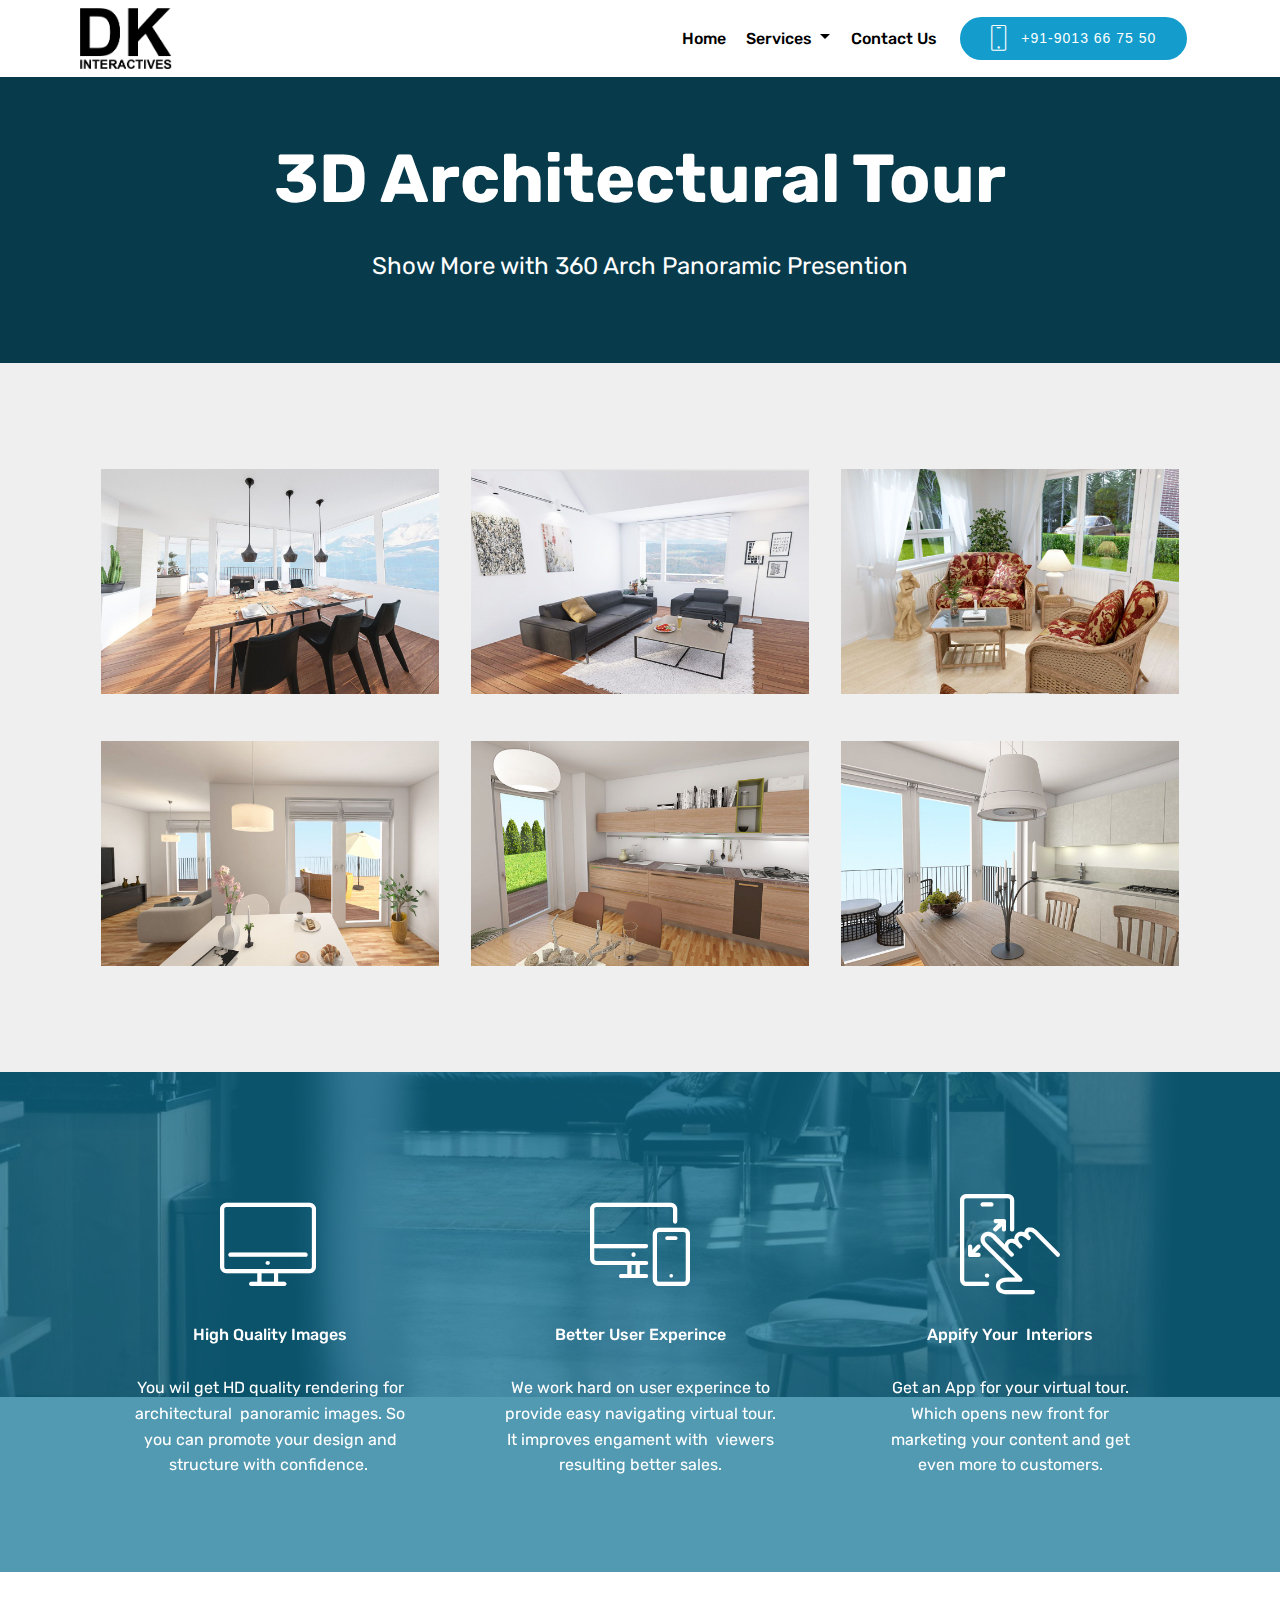
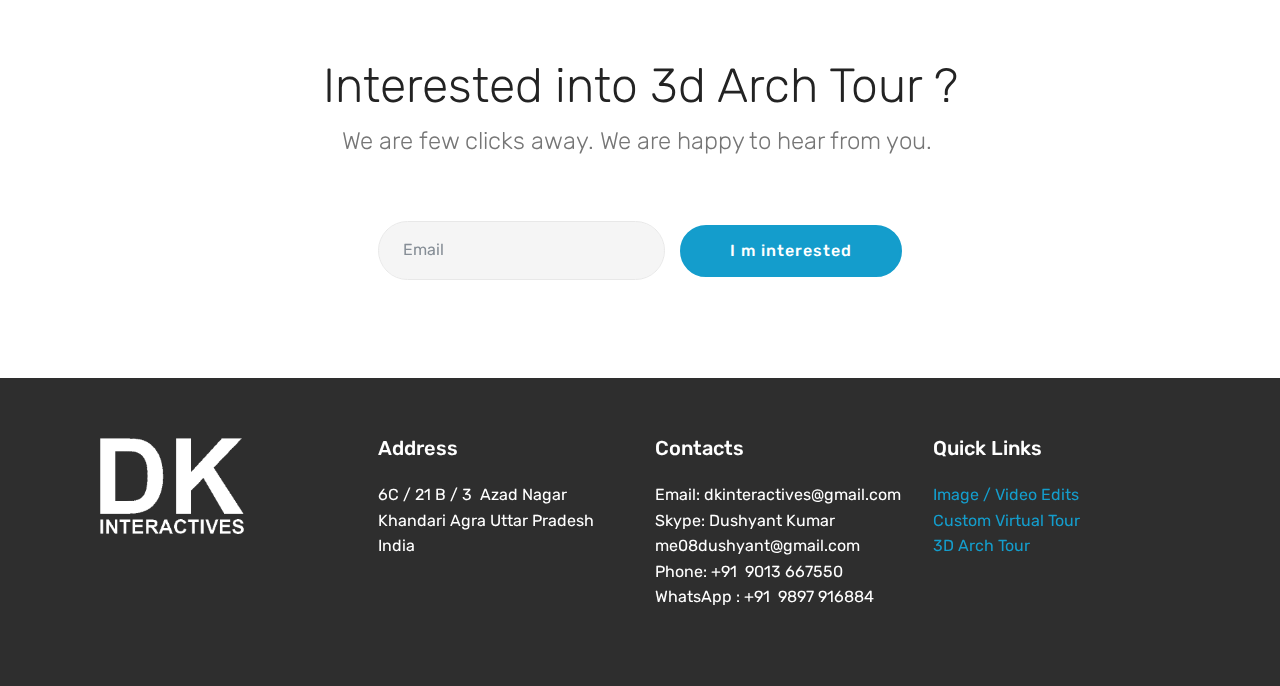
==== commit d501127b: "3dtour" ====
--- a/page1.html
+++ b/page1.html
@@ -37,7 +37,7 @@
 <!-- /Google Analytics -->
 
 
-<section class="menu cid-qphpADoHOb" once="menu" id="menu2-1a" data-rv-view="748">
+<section class="menu cid-qphpADoHOb" once="menu" id="menu2-1a" data-rv-view="192">
     
     
 
@@ -81,7 +81,7 @@
     </nav>
 </section>
 
-<section class="engine"><a href="https://mobirise.co/e">web page building software</a></section><section class="cid-qCwxEeZ6vo" id="header2-1b" data-rv-view="750">
+<section class="engine"><a href="https://mobirise.co/p">bootstrap navbar</a></section><section class="cid-qCwxEeZ6vo" id="header2-1b" data-rv-view="194">
 
     
 
@@ -100,7 +100,7 @@
     
 </section>
 
-<section class="features3 cid-qCwzfMl7Qp" id="features3-1d" data-rv-view="753">
+<section class="features3 cid-qCwzfMl7Qp" id="features3-1d" data-rv-view="197">
 
     
 
@@ -110,33 +110,33 @@
             <div class="card p-3 col-12 col-md-6 col-lg-4">
                 <div class="card-wrapper">
                     <div class="card-img">
-                        <a href="http://dkinteractives.com/tour1.html" target="_blank"><img src="assets/images/01.jpg" alt="Mobirise" title="" media-simple="true"></a>
-                    </div>
-                    <div class="card-box">
-                        
-                        
-                    </div>
-                    
-                </div>
-            </div>
-
-            <div class="card p-3 col-12 col-md-6 col-lg-4">
-                <div class="card-wrapper">
-                    <div class="card-img">
-                        <a href="http://dkinteractives.com/tour2.html" target="_blank"><img src="assets/images/02.jpg" alt="Mobirise" title="" media-simple="true"></a>
-                    </div>
-                    <div class="card-box">
-                        
-                        
-                    </div>
-                    
-                </div>
-            </div>
-
-            <div class="card p-3 col-12 col-md-6 col-lg-4">
-                <div class="card-wrapper">
-                    <div class="card-img">
-                        <a href="http://dkinteractives.com/tour3.html" target="_blank"><img src="assets/images/0327.jpg" alt="Mobirise" title="" media-simple="true"></a>
+                        <a href="http://dkinteractives.com/tour1.html"><img src="assets/images/tour1-1200x800.jpg" alt="Mobirise" title="" media-simple="true"></a>
+                    </div>
+                    <div class="card-box">
+                        
+                        
+                    </div>
+                    
+                </div>
+            </div>
+
+            <div class="card p-3 col-12 col-md-6 col-lg-4">
+                <div class="card-wrapper">
+                    <div class="card-img">
+                        <a href="http://dkinteractives.com/tour2.html"><img src="assets/images/tour2-1200x800.jpg" alt="Mobirise" title="" media-simple="true"></a>
+                    </div>
+                    <div class="card-box">
+                        
+                        
+                    </div>
+                    
+                </div>
+            </div>
+
+            <div class="card p-3 col-12 col-md-6 col-lg-4">
+                <div class="card-wrapper">
+                    <div class="card-img">
+                        <a href="http://dkinteractives.com/tour3.html"><img src="assets/images/tour3-1200x800.jpg" alt="Mobirise" title="" media-simple="true"></a>
                     </div>
                     <div class="card-box">
                         
@@ -151,7 +151,7 @@
     </div>
 </section>
 
-<section class="features3 cid-qCwztkRS4r" id="features3-1f" data-rv-view="756">
+<section class="features3 cid-qCwztkRS4r" id="features3-1f" data-rv-view="200">
 
     
 
@@ -161,33 +161,33 @@
             <div class="card p-3 col-12 col-md-6 col-lg-4">
                 <div class="card-wrapper">
                     <div class="card-img">
-                        <a href="http://dkinteractives.com/tour4.html" target="_blank"><img src="assets/images/01.jpg" alt="Mobirise" title="" media-simple="true"></a>
-                    </div>
-                    <div class="card-box">
-                        
-                        
-                    </div>
-                    
-                </div>
-            </div>
-
-            <div class="card p-3 col-12 col-md-6 col-lg-4">
-                <div class="card-wrapper">
-                    <div class="card-img">
-                        <a href="http://dkinteractives.com/tour5.html" target="_blank"><img src="assets/images/02.jpg" alt="Mobirise" title="" media-simple="true"></a>
-                    </div>
-                    <div class="card-box">
-                        
-                        
-                    </div>
-                    
-                </div>
-            </div>
-
-            <div class="card p-3 col-12 col-md-6 col-lg-4">
-                <div class="card-wrapper">
-                    <div class="card-img">
-                        <a href="http://dkinteractives.com/tour6.html" target="_blank"><img src="assets/images/0327.jpg" alt="Mobirise" title="" media-simple="true"></a>
+                        <a href="http://dkinteractives.com/tour4.html"><img src="assets/images/tour-4-1200x800.jpg" alt="Mobirise" title="" media-simple="true"></a>
+                    </div>
+                    <div class="card-box">
+                        
+                        
+                    </div>
+                    
+                </div>
+            </div>
+
+            <div class="card p-3 col-12 col-md-6 col-lg-4">
+                <div class="card-wrapper">
+                    <div class="card-img">
+                        <a href="http://dkinteractives.com/tour5.html"><img src="assets/images/toue5-1200x800.jpg" alt="Mobirise" title="" media-simple="true"></a>
+                    </div>
+                    <div class="card-box">
+                        
+                        
+                    </div>
+                    
+                </div>
+            </div>
+
+            <div class="card p-3 col-12 col-md-6 col-lg-4">
+                <div class="card-wrapper">
+                    <div class="card-img">
+                        <a href="http://dkinteractives.com/tour6.html"><img src="assets/images/tour-1200x800.jpg" alt="Mobirise" title="" media-simple="true"></a>
                     </div>
                     <div class="card-box">
                         
@@ -202,7 +202,7 @@
     </div>
 </section>
 
-<section class="features8 cid-qCwzFYrYUI mbr-parallax-background" id="features8-1g" data-rv-view="759">
+<section class="features8 cid-qCwzFYrYUI mbr-parallax-background" id="features8-1g" data-rv-view="203">
 
     
 
@@ -250,7 +250,7 @@
     </div>
 </section>
 
-<section class="mbr-section form3 cid-qCwGDGZtNl" id="form3-1l" data-rv-view="762">
+<section class="mbr-section form3 cid-qCwGDGZtNl" id="form3-1l" data-rv-view="206">
 
     
 
@@ -267,7 +267,7 @@
         <div class="row py-2 justify-content-center">
             <div class="col-12 col-lg-6  col-md-8 " data-form-type="formoid">
                 <div data-form-alert="" hidden="">Thanks for filling out the form!</div>
-                <form class="mbr-form" action="https://mobirise.com/" method="post" data-form-title="Mobirise Form"><input type="hidden" data-form-email="true" value="WAizHjSKIYymkQJTTNSaVn0gnOujEHP+M7VRpz2Xf0IGKoTBCwIUGmLpfiWeA6Rusm/RRAD2fWrbVz0febAmiz1e8EPfKp1QFzhKLBYWeqqWW5HrL4PYA9lSGVZTNNCV">
+                <form class="mbr-form" action="https://mobirise.com/" method="post" data-form-title="Mobirise Form"><input type="hidden" data-form-email="true" value="AiVf/7+Q+9HR9EgdZLhlnP4eI61KTq0l8/2bvtdKNVLtlfLJGYyDB8MYB78I+6JIy4gImiY2h7xu27F9oP803RPlOkOUaKiRkA93lbUck70cLxdYy4xRccFE7cvhKFzD">
                     <div class="mbr-subscribe input-group">
                         <input class="form-control" type="email" name="email" placeholder="Email" data-form-field="Email" required="" id="email-form3-1l">
                         <span class="input-group-btn"><button href="" type="submit" class="btn btn-primary display-4">I m interested</button></span>
@@ -278,7 +278,7 @@
     </div>
 </section>
 
-<section class="cid-qCExAuqMmG" id="footer1-26" data-rv-view="765">
+<section class="cid-qCExAuqMmG" id="footer1-26" data-rv-view="209">
 
     
 
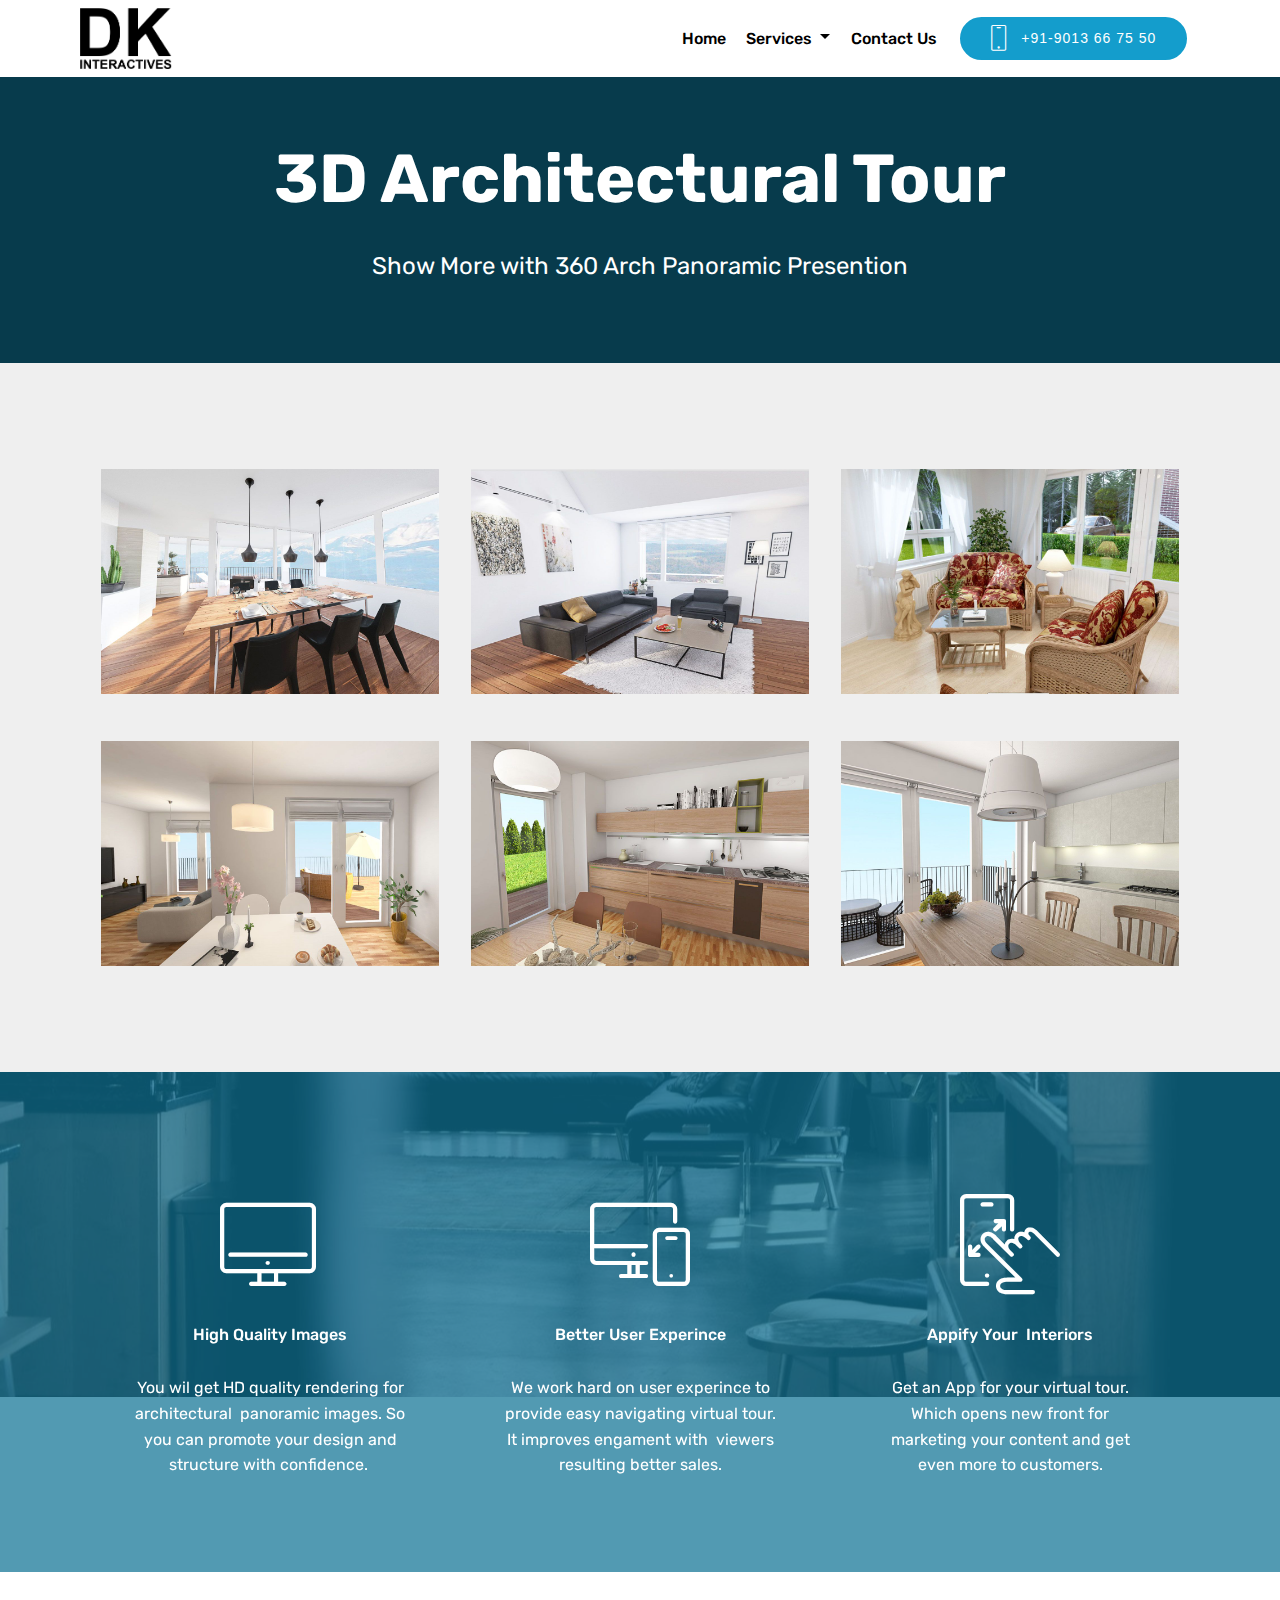
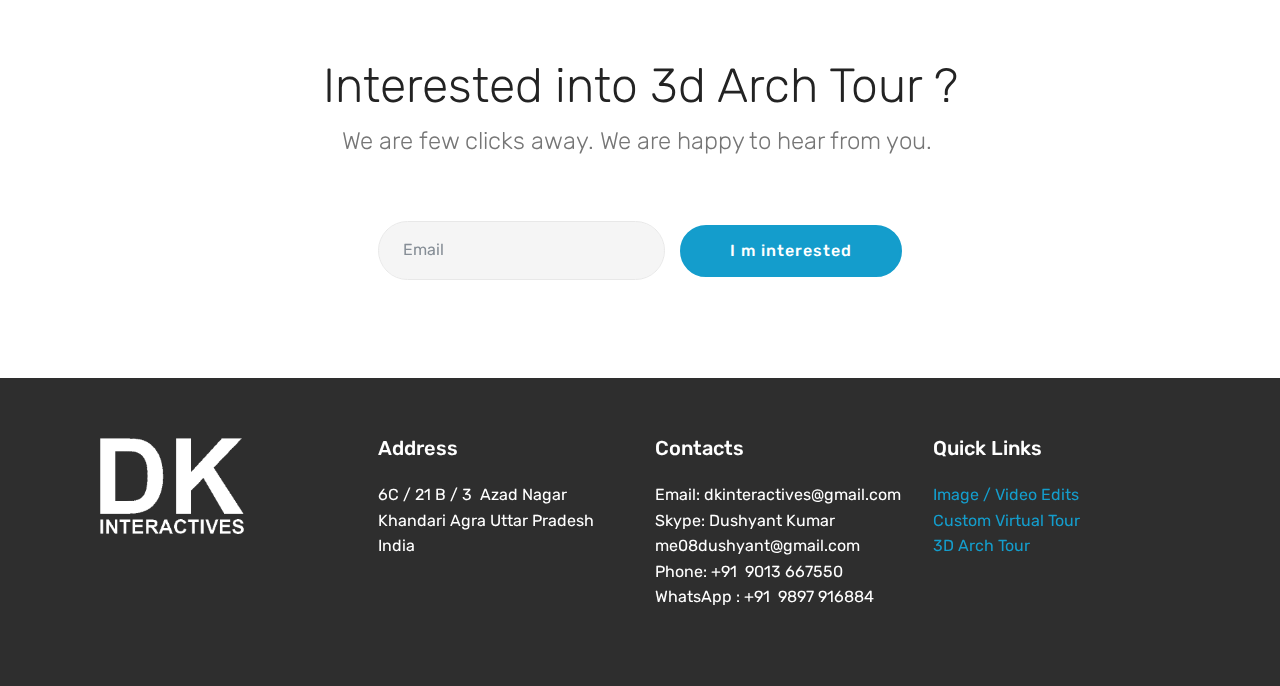
==== commit fa3af5ca: "tour" ====
--- a/page1.html
+++ b/page1.html
@@ -37,7 +37,7 @@
 <!-- /Google Analytics -->
 
 
-<section class="menu cid-qphpADoHOb" once="menu" id="menu2-1a" data-rv-view="192">
+<section class="menu cid-qphpADoHOb" once="menu" id="menu2-1a" data-rv-view="72">
     
     
 
@@ -81,7 +81,7 @@
     </nav>
 </section>
 
-<section class="engine"><a href="https://mobirise.co/p">bootstrap navbar</a></section><section class="cid-qCwxEeZ6vo" id="header2-1b" data-rv-view="194">
+<section class="engine"><a href="https://mobirise.co/l">bootstrap theme</a></section><section class="cid-qCwxEeZ6vo" id="header2-1b" data-rv-view="74">
 
     
 
@@ -100,7 +100,7 @@
     
 </section>
 
-<section class="features3 cid-qCwzfMl7Qp" id="features3-1d" data-rv-view="197">
+<section class="features3 cid-qCwzfMl7Qp" id="features3-1d" data-rv-view="77">
 
     
 
@@ -151,7 +151,7 @@
     </div>
 </section>
 
-<section class="features3 cid-qCwztkRS4r" id="features3-1f" data-rv-view="200">
+<section class="features3 cid-qCwztkRS4r" id="features3-1f" data-rv-view="80">
 
     
 
@@ -202,7 +202,7 @@
     </div>
 </section>
 
-<section class="features8 cid-qCwzFYrYUI mbr-parallax-background" id="features8-1g" data-rv-view="203">
+<section class="features8 cid-qCwzFYrYUI mbr-parallax-background" id="features8-1g" data-rv-view="83">
 
     
 
@@ -250,7 +250,7 @@
     </div>
 </section>
 
-<section class="mbr-section form3 cid-qCwGDGZtNl" id="form3-1l" data-rv-view="206">
+<section class="mbr-section form3 cid-qCwGDGZtNl" id="form3-1l" data-rv-view="86">
 
     
 
@@ -267,7 +267,7 @@
         <div class="row py-2 justify-content-center">
             <div class="col-12 col-lg-6  col-md-8 " data-form-type="formoid">
                 <div data-form-alert="" hidden="">Thanks for filling out the form!</div>
-                <form class="mbr-form" action="https://mobirise.com/" method="post" data-form-title="Mobirise Form"><input type="hidden" data-form-email="true" value="AiVf/7+Q+9HR9EgdZLhlnP4eI61KTq0l8/2bvtdKNVLtlfLJGYyDB8MYB78I+6JIy4gImiY2h7xu27F9oP803RPlOkOUaKiRkA93lbUck70cLxdYy4xRccFE7cvhKFzD">
+                <form class="mbr-form" action="https://mobirise.com/" method="post" data-form-title="Mobirise Form"><input type="hidden" data-form-email="true" value="CPs2iDSYj/1sXv/imDs5mZN80nT3ZX5quQAyxnTYl53hPR6Pz3g/P3YrESq7wq2Mmp4s5ryNZdfIIBT/N5U7J2YxIkTFnUUaFF1bfSk+XKCNJ2/bWhvmManSaQhafw3n">
                     <div class="mbr-subscribe input-group">
                         <input class="form-control" type="email" name="email" placeholder="Email" data-form-field="Email" required="" id="email-form3-1l">
                         <span class="input-group-btn"><button href="" type="submit" class="btn btn-primary display-4">I m interested</button></span>
@@ -278,7 +278,7 @@
     </div>
 </section>
 
-<section class="cid-qCExAuqMmG" id="footer1-26" data-rv-view="209">
+<section class="cid-qCExAuqMmG" id="footer1-26" data-rv-view="89">
 
     
 
--- a/assets/mobirise/css/mbr-additional.css
+++ b/assets/mobirise/css/mbr-additional.css
@@ -1736,40 +1736,28 @@
 .cid-qpm67NHwQu .mbr-section-subtitle {
   color: #767676;
 }
-.cid-qphqoBwu8H {
-  padding-top: 0px;
+.cid-qCODKe0ZGZ {
+  padding-top: 45px;
   padding-bottom: 0px;
   background-color: #efefef;
 }
-.cid-qphqoBwu8H .card-img {
-  background-color: #fff;
-}
-.cid-qphqoBwu8H .card-img a {
-  display: block;
-  padding-top: 2rem;
-}
-.cid-qphqoBwu8H .card-box {
-  background-color: #ffffff;
-  padding: 2rem;
-}
-.cid-qphqoBwu8H h4 {
+.cid-qCODKe0ZGZ h4 {
   font-weight: 500;
   margin-bottom: 0;
   text-align: left;
 }
-.cid-qphqoBwu8H p {
+.cid-qCODKe0ZGZ p {
+  color: #767676;
   text-align: left;
 }
-.cid-qphqoBwu8H .mbr-text {
-  color: #767676;
-}
-.cid-qphqoBwu8H .card-wrapper {
-  box-shadow: 0px 0px 0px 0px rgba(0, 0, 0, 0);
-  transition: box-shadow 0.3s;
-}
-.cid-qphqoBwu8H .card-wrapper:hover {
-  box-shadow: 0px 0px 30px 0px rgba(0, 0, 0, 0.05);
-  transition: box-shadow 0.3s;
+.cid-qCODKe0ZGZ .card-box {
+  padding-top: 2rem;
+}
+.cid-qCODKe0ZGZ .card-wrapper {
+  height: 100%;
+}
+.cid-qCODKe0ZGZ .card-title {
+  text-align: center;
 }
 .cid-qqpqdxXRoU {
   padding-top: 45px;
@@ -3034,7 +3022,7 @@
 }
 .cid-qCwJ2kpyS0 {
   padding-top: 90px;
-  padding-bottom: 90px;
+  padding-bottom: 60px;
   background-color: #f9f9f9;
 }
 .cid-qCwJ2kpyS0 h4 {
@@ -3051,6 +3039,50 @@
 .cid-qCwJ2kpyS0 .card-img span {
   font-size: 72px;
   color: #707070;
+}
+.cid-qCKVXeNw3B {
+  padding-top: 90px;
+  padding-bottom: 90px;
+  background-color: #efefef;
+}
+.cid-qCKVXeNw3B h4 {
+  text-align: left;
+  font-weight: 500;
+}
+.cid-qCKVXeNw3B p {
+  color: #767676;
+  text-align: left;
+  margin-bottom: 0;
+}
+.cid-qCKVXeNw3B .card-img {
+  text-align: left;
+  -webkit-flex: 1 0 auto;
+  flex: 1 0 auto;
+  width: auto;
+}
+.cid-qCKVXeNw3B .card-img span {
+  font-size: 72px;
+  color: #ff3366;
+}
+.cid-qCKVXeNw3B .card-box {
+  padding-left: 1rem;
+  word-break: break-word;
+}
+@media (max-width: 991px) {
+  .cid-qCKVXeNw3B .card-img {
+    text-align: left;
+    padding-bottom: 0.75rem;
+  }
+  .cid-qCKVXeNw3B .card-box {
+    padding-left: 0;
+  }
+}
+.cid-qCKVXeNw3B .card-title,
+.cid-qCKVXeNw3B .card-img {
+  text-align: left;
+}
+.cid-qCKVXeNw3B P {
+  text-align: left;
 }
 .cid-qCEkT1jNYP {
   padding-top: 90px;
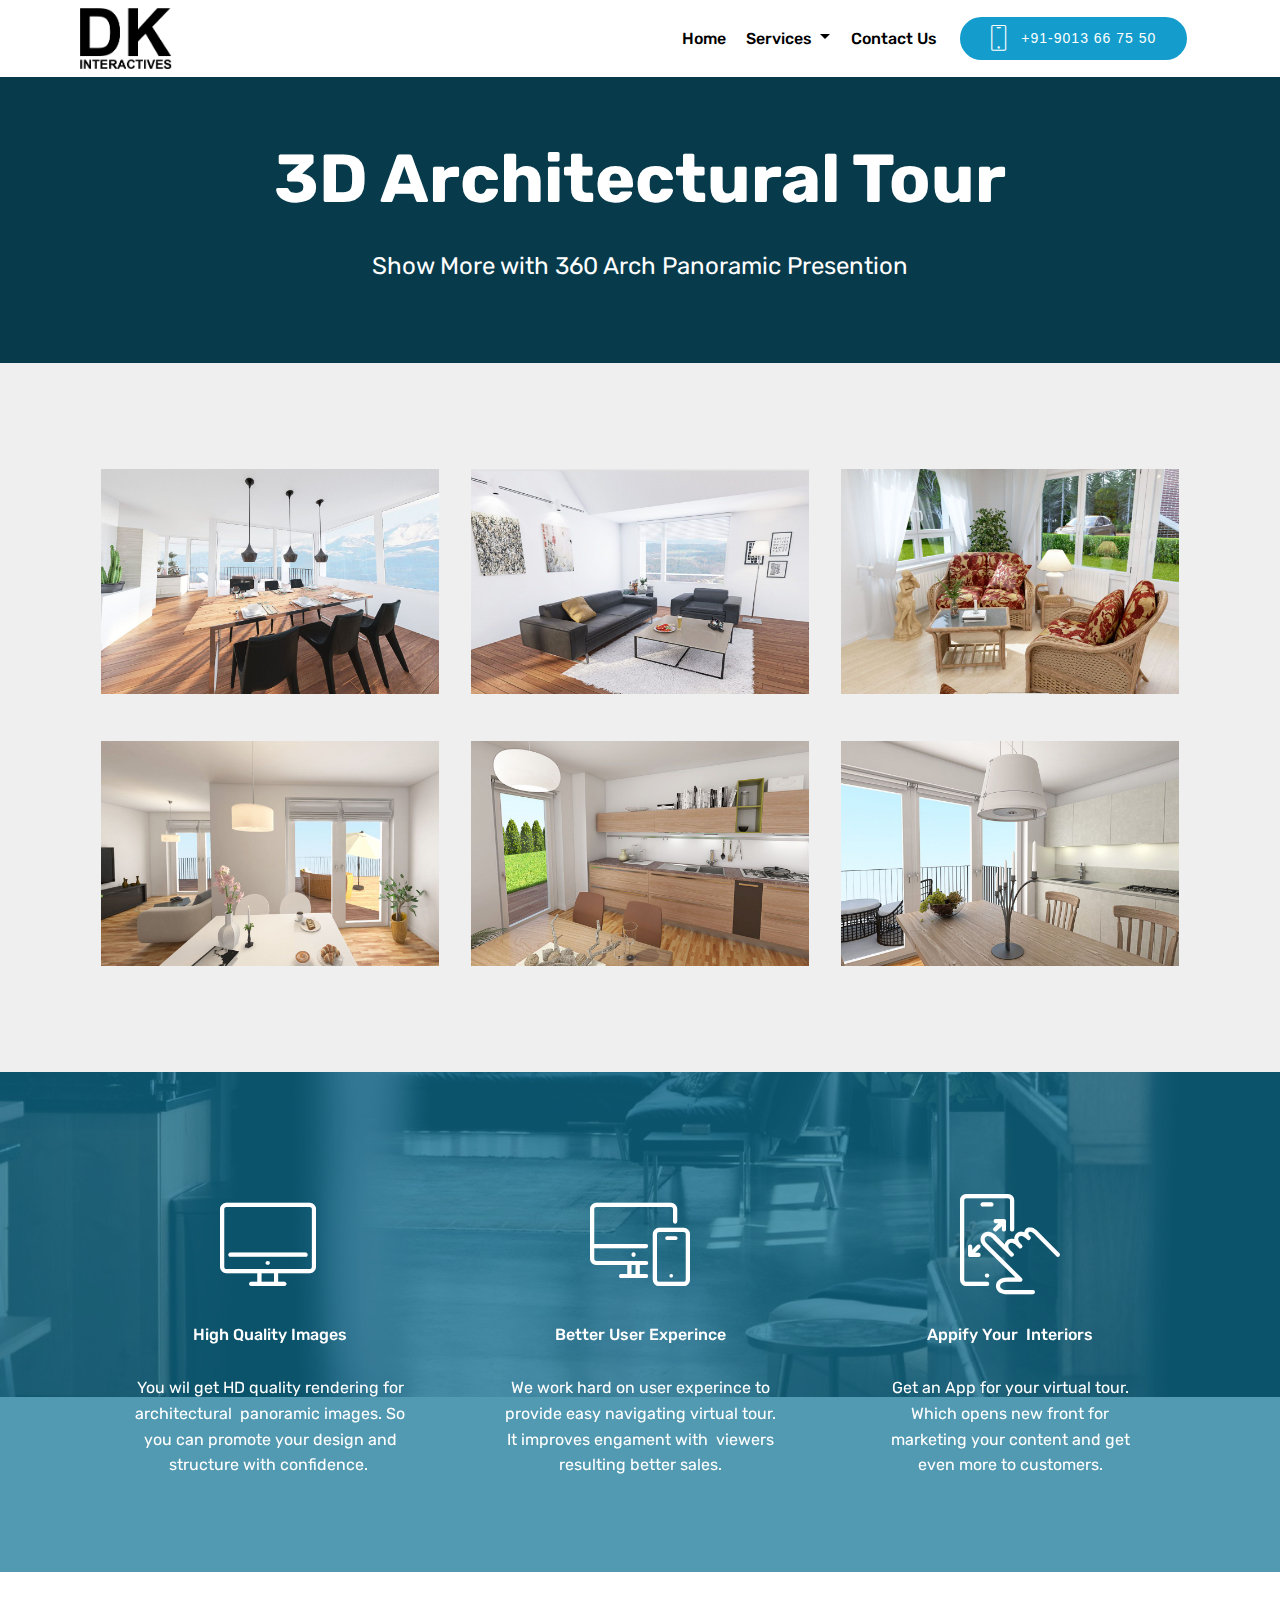
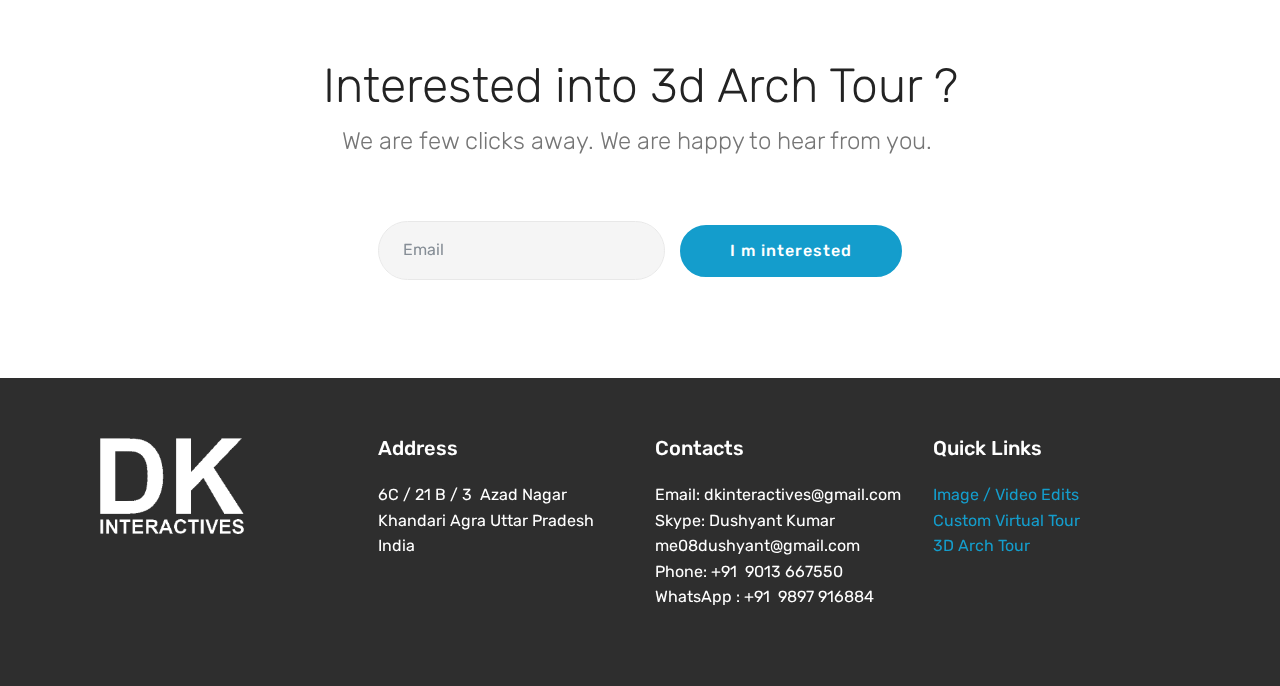
==== commit b6b7b081: "mail" ====
--- a/page1.html
+++ b/page1.html
@@ -37,7 +37,7 @@
 <!-- /Google Analytics -->
 
 
-<section class="menu cid-qphpADoHOb" once="menu" id="menu2-1a" data-rv-view="72">
+<section class="menu cid-qphpADoHOb" once="menu" id="menu2-1a" data-rv-view="238">
     
     
 
@@ -81,7 +81,7 @@
     </nav>
 </section>
 
-<section class="engine"><a href="https://mobirise.co/l">bootstrap theme</a></section><section class="cid-qCwxEeZ6vo" id="header2-1b" data-rv-view="74">
+<section class="engine"><a href="https://mobirise.co/n">bootstrap modal</a></section><section class="cid-qCwxEeZ6vo" id="header2-1b" data-rv-view="240">
 
     
 
@@ -100,7 +100,7 @@
     
 </section>
 
-<section class="features3 cid-qCwzfMl7Qp" id="features3-1d" data-rv-view="77">
+<section class="features3 cid-qCwzfMl7Qp" id="features3-1d" data-rv-view="243">
 
     
 
@@ -151,7 +151,7 @@
     </div>
 </section>
 
-<section class="features3 cid-qCwztkRS4r" id="features3-1f" data-rv-view="80">
+<section class="features3 cid-qCwztkRS4r" id="features3-1f" data-rv-view="246">
 
     
 
@@ -202,7 +202,7 @@
     </div>
 </section>
 
-<section class="features8 cid-qCwzFYrYUI mbr-parallax-background" id="features8-1g" data-rv-view="83">
+<section class="features8 cid-qCwzFYrYUI mbr-parallax-background" id="features8-1g" data-rv-view="249">
 
     
 
@@ -250,7 +250,7 @@
     </div>
 </section>
 
-<section class="mbr-section form3 cid-qCwGDGZtNl" id="form3-1l" data-rv-view="86">
+<section class="mbr-section form3 cid-qCwGDGZtNl" id="form3-1l" data-rv-view="252">
 
     
 
@@ -267,7 +267,7 @@
         <div class="row py-2 justify-content-center">
             <div class="col-12 col-lg-6  col-md-8 " data-form-type="formoid">
                 <div data-form-alert="" hidden="">Thanks for filling out the form!</div>
-                <form class="mbr-form" action="https://mobirise.com/" method="post" data-form-title="Mobirise Form"><input type="hidden" data-form-email="true" value="CPs2iDSYj/1sXv/imDs5mZN80nT3ZX5quQAyxnTYl53hPR6Pz3g/P3YrESq7wq2Mmp4s5ryNZdfIIBT/N5U7J2YxIkTFnUUaFF1bfSk+XKCNJ2/bWhvmManSaQhafw3n">
+                <form class="mbr-form" action="https://mobirise.com/" method="post" data-form-title="Mobirise Form"><input type="hidden" data-form-email="true" value="DSS18mcQ3mHPchpQrp9RoBI4HV/zv8YsmoZ39iLJv9VSJDmbxZJt+ho1EYvH6J0D5ROf5GiYNdZSjDMfOjz55qb156rkI9seJc2f0ks3JTsc7qv1aJmMdvyht3UoJ5j9">
                     <div class="mbr-subscribe input-group">
                         <input class="form-control" type="email" name="email" placeholder="Email" data-form-field="Email" required="" id="email-form3-1l">
                         <span class="input-group-btn"><button href="" type="submit" class="btn btn-primary display-4">I m interested</button></span>
@@ -278,7 +278,7 @@
     </div>
 </section>
 
-<section class="cid-qCExAuqMmG" id="footer1-26" data-rv-view="89">
+<section class="cid-qCExAuqMmG" id="footer1-26" data-rv-view="255">
 
     
 
